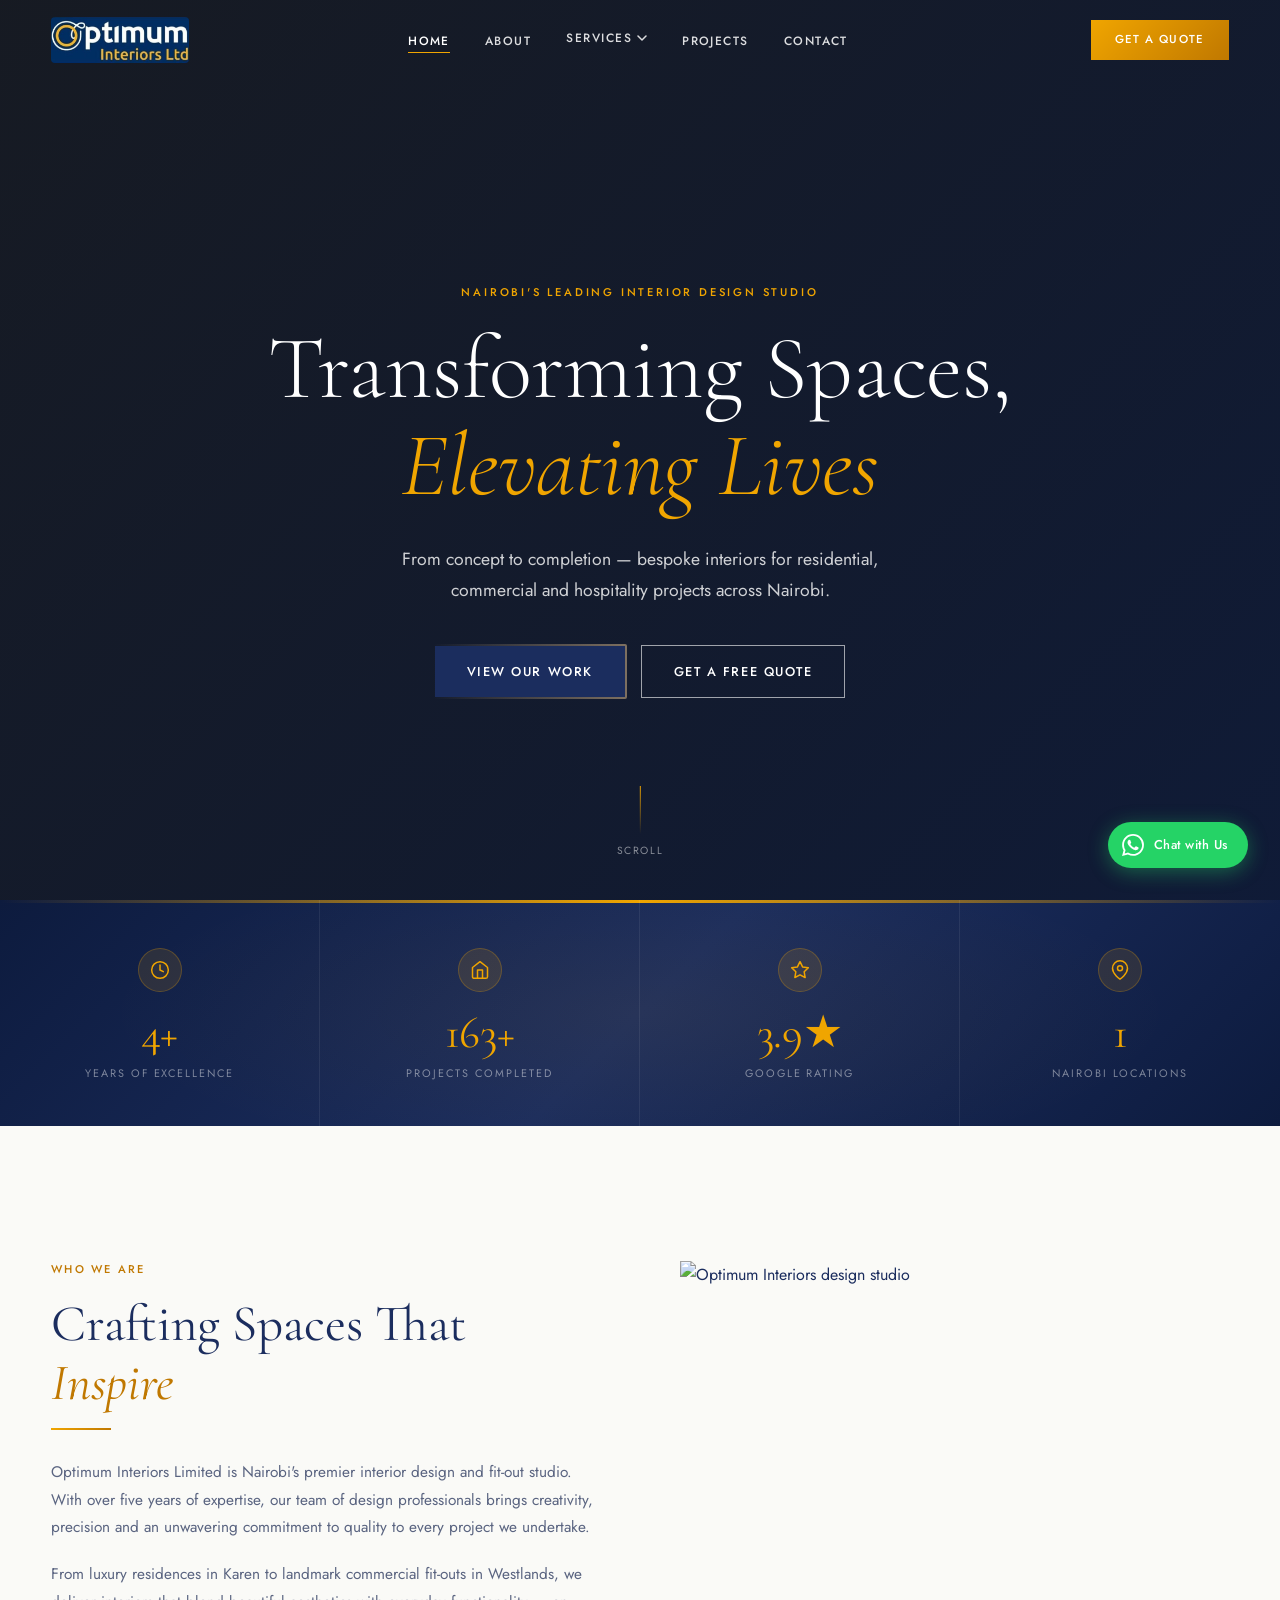
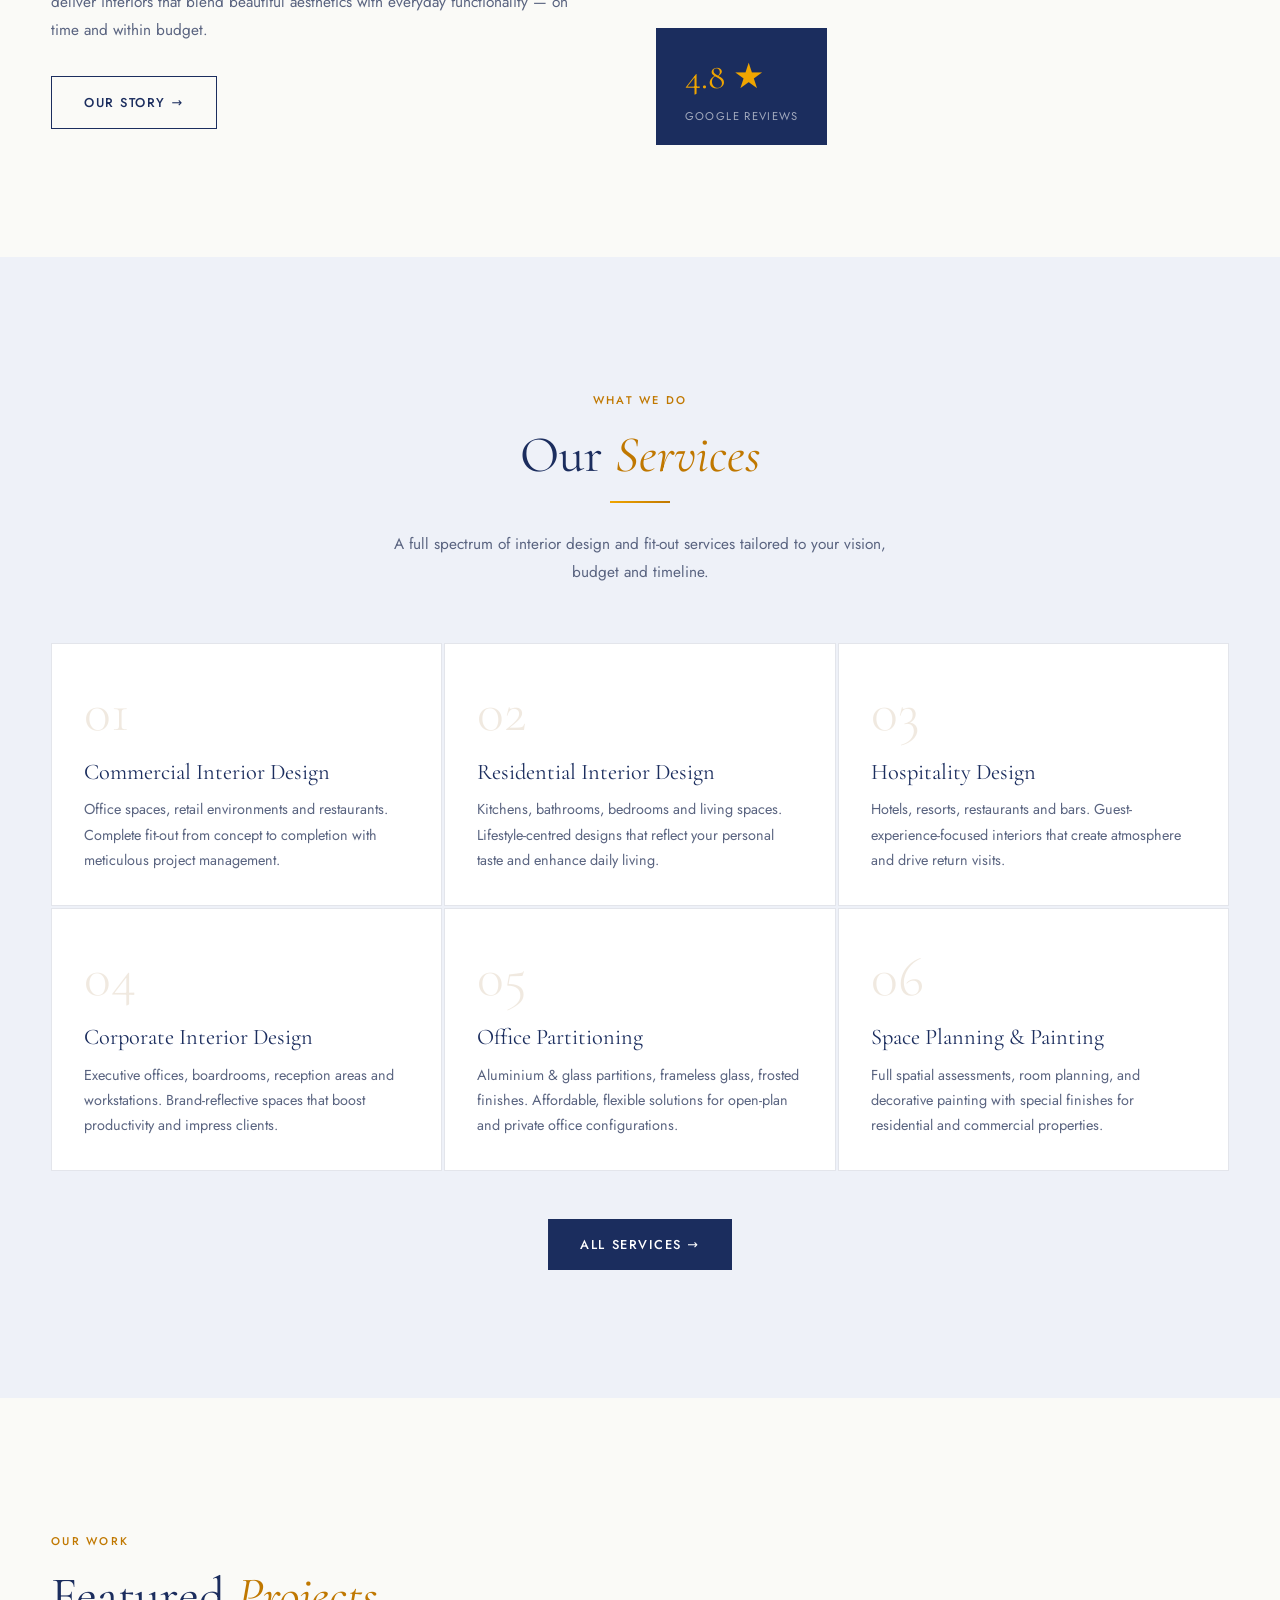
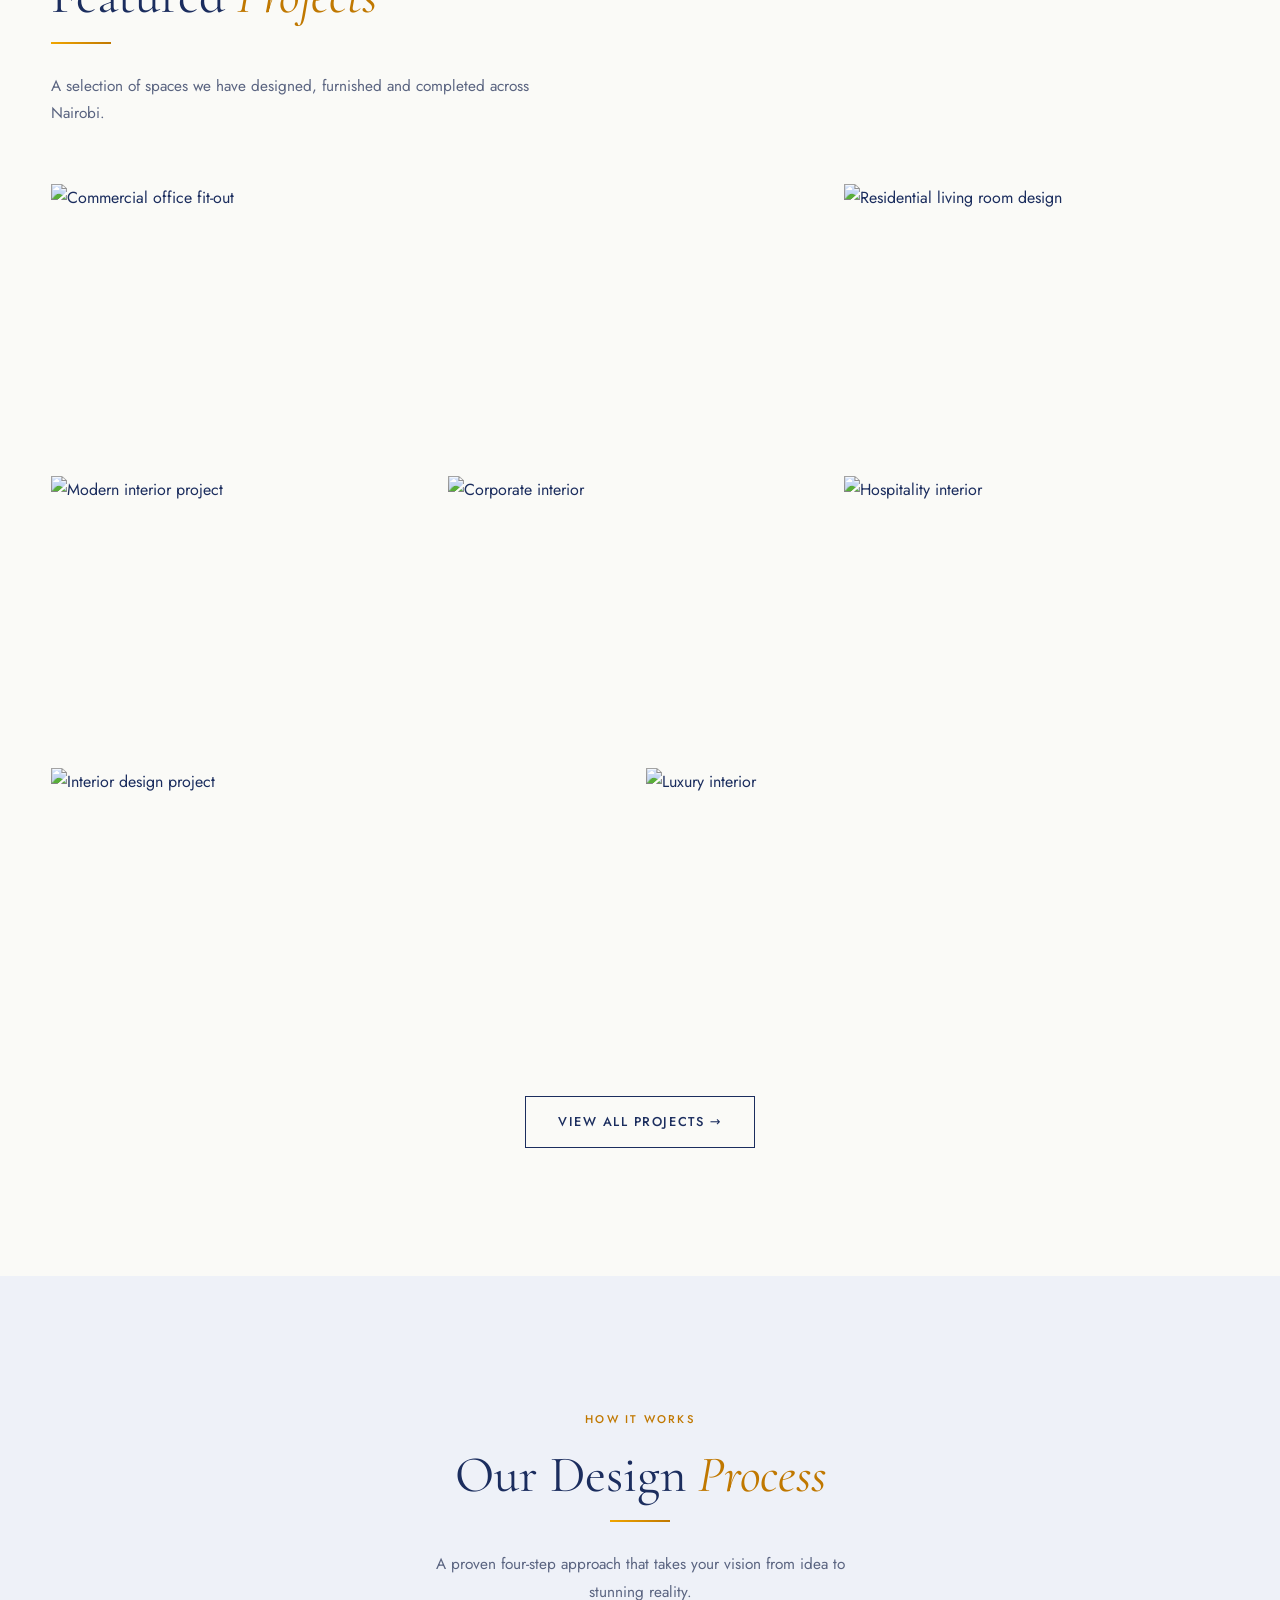
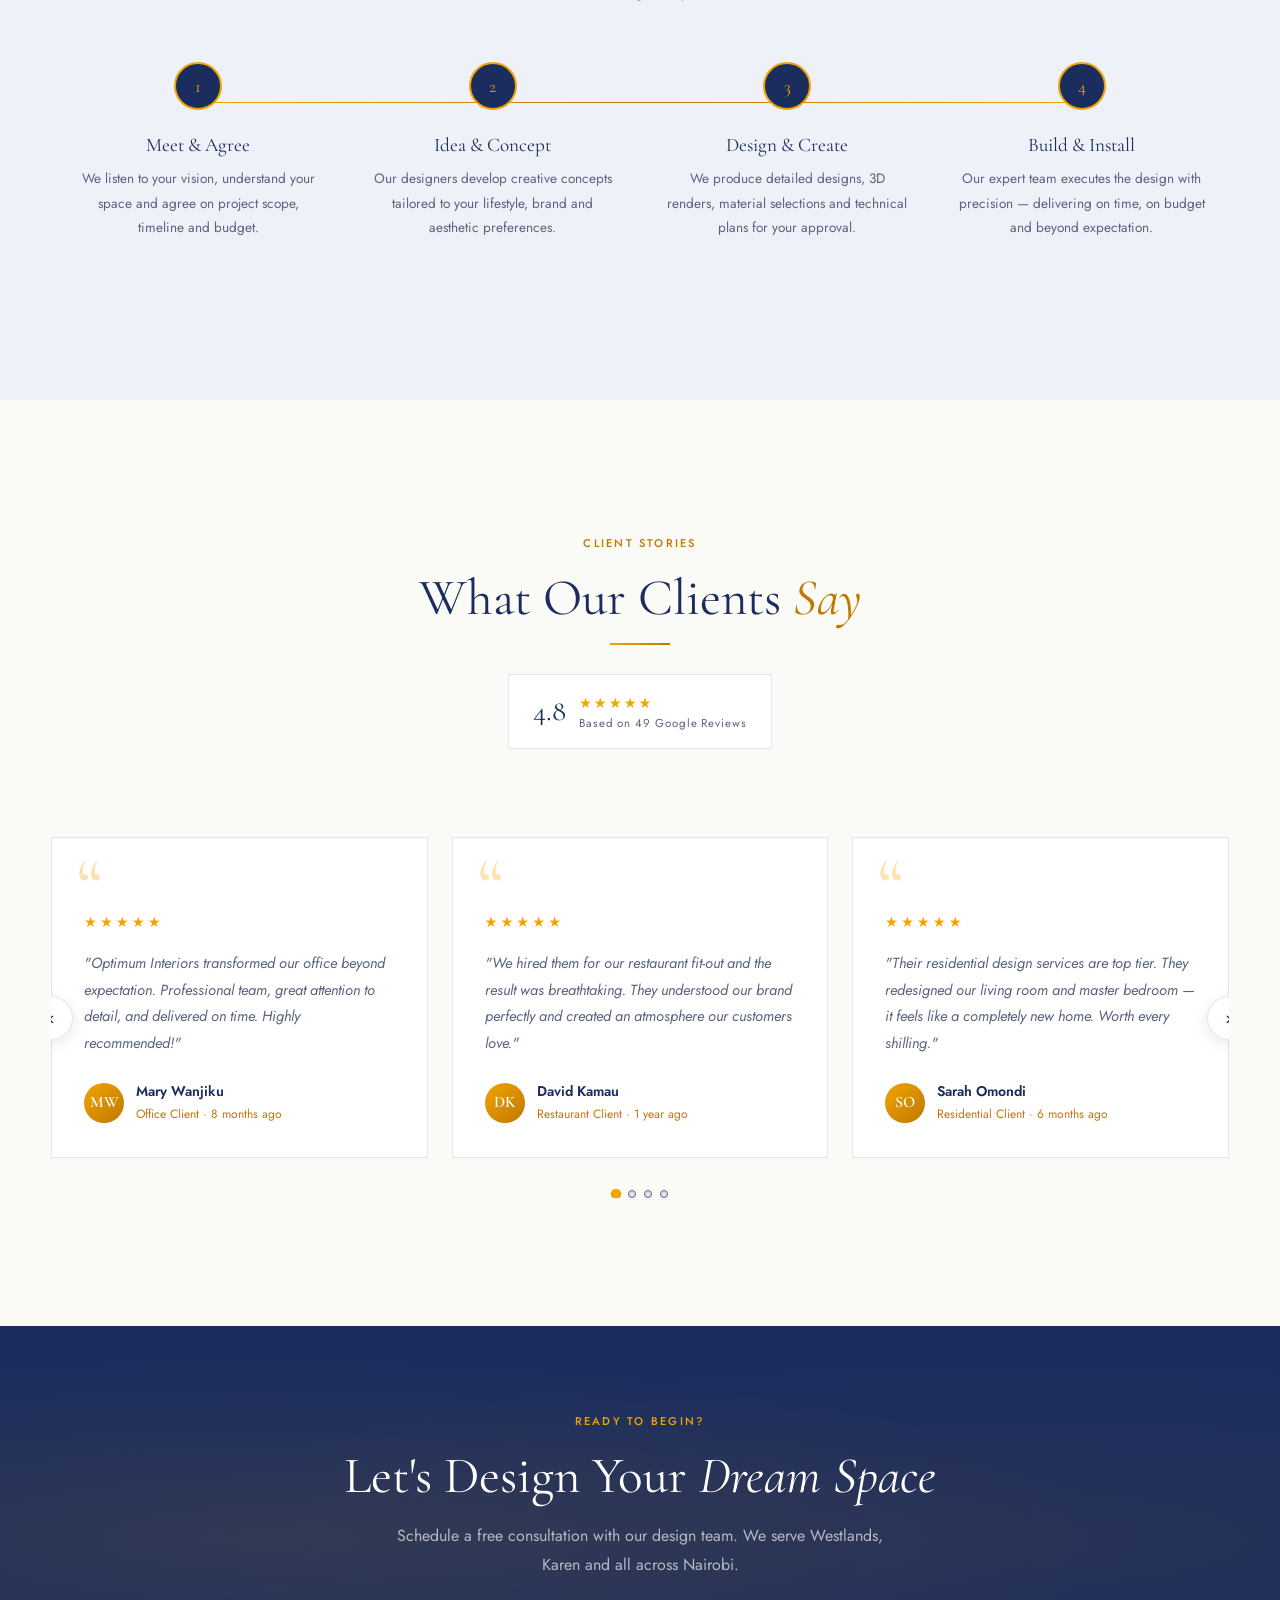
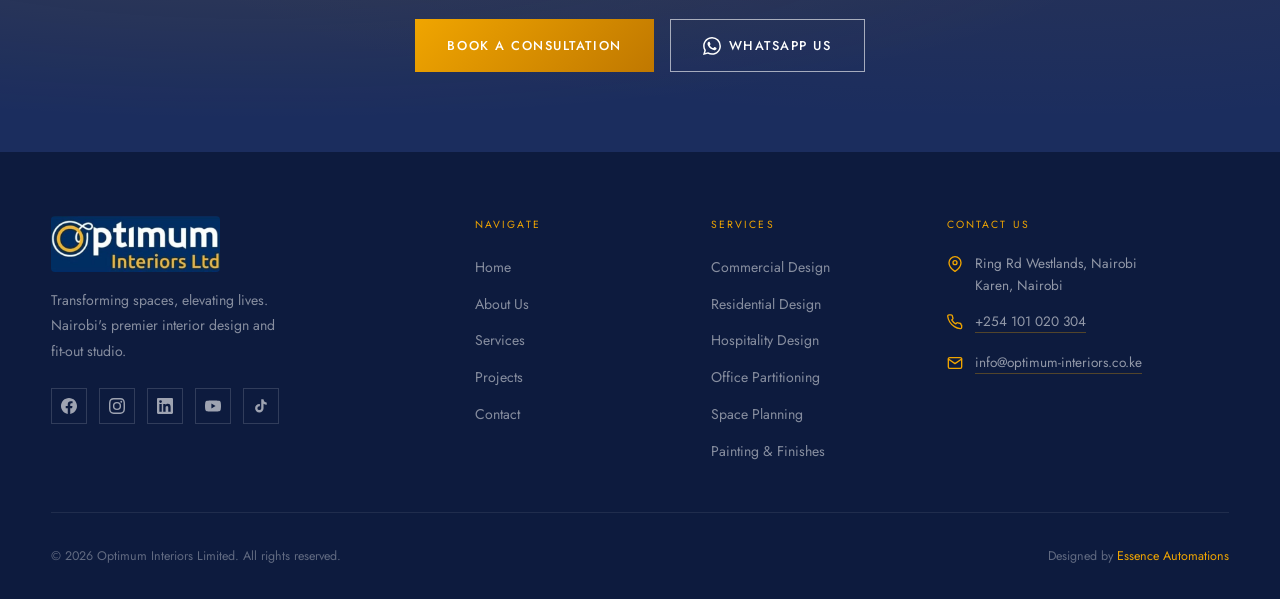
==== index.html @ d45f0291 "Speed up hero image load - preload + dark fallback background - rel="preload" fetchpriority="high" t" ====
<!DOCTYPE html>
<html lang="en">
<head>
  <meta charset="UTF-8" />
  <meta name="viewport" content="width=device-width, initial-scale=1.0" />
  <title>Optimum Interiors Limited | Interior Design Nairobi, Kenya</title>
  <meta name="description" content="Optimum Interiors Limited — Nairobi's leading interior design company. Transforming spaces in Westlands and Karen. Commercial, residential, hospitality and corporate interiors." />
  <meta name="keywords" content="interior design Nairobi, interior designers Kenya, office fit out Nairobi, residential interior design, glass partitions Nairobi, Optimum Interiors" />
  <meta name="author" content="Optimum Interiors Limited" />
  <meta name="robots" content="index, follow" />
  <link rel="icon" type="image/png" sizes="32x32" href="favicon-32.png" />
  <link rel="icon" type="image/png" sizes="16x16" href="favicon-16.png" />
  <link rel="apple-touch-icon" sizes="180x180" href="apple-touch-icon.png" />
  <link rel="canonical" href="https://optimum-interiors.essenceautomations.com/" />

  <!-- Hero image — preload so browser fetches it immediately, not after CSS parse -->
  <link rel="preconnect" href="https://optimum-interiors.essenceautomations.com" />
  <link rel="dns-prefetch" href="https://optimum-interiors.essenceautomations.com" />
  <link rel="preload" as="image" fetchpriority="high"
    href="https://optimum-interiors.essenceautomations.com/wp-content/uploads/slider/cache/776d8fa2d12c95793eab7fc41f149363/IMG-20220116-WA0000-3.jpg" />

  <!-- Open Graph -->
  <meta property="og:type" content="website" />
  <meta property="og:title" content="Optimum Interiors Limited | Transforming Spaces, Elevating Lives" />
  <meta property="og:description" content="Nairobi's premier interior design company. 5+ years of excellence in commercial, residential and hospitality design." />
  <meta property="og:image" content="https://raw.githubusercontent.com/joelmuthee/optimum-interiors/master/og-image.jpg" />
  <meta property="og:image:width" content="1200" />
  <meta property="og:image:height" content="630" />
  <meta property="og:image:type" content="image/jpeg" />
  <meta property="og:url" content="https://optimum-interiors.essenceautomations.com/" />
  <meta property="og:site_name" content="Optimum Interiors Limited" />
  <meta name="twitter:card" content="summary_large_image" />
  <meta name="twitter:title" content="Optimum Interiors Limited | Interior Design Nairobi" />
  <meta name="twitter:description" content="Transforming spaces, elevating lives. Nairobi's leading interior design studio." />
  <meta name="twitter:image" content="https://raw.githubusercontent.com/joelmuthee/optimum-interiors/master/og-image.jpg" />

  <!-- Structured Data: LocalBusiness -->
  <script type="application/ld+json">
  {
    "@context": "https://schema.org",
    "@type": "LocalBusiness",
    "name": "Optimum Interiors Limited",
    "description": "Nairobi's leading interior design company specialising in commercial, residential, hospitality, corporate and healthcare interiors.",
    "url": "https://optimum-interiors.essenceautomations.com/",
    "telephone": "+254101020304",
    "email": "info@optimum-interiors.co.ke",
    "logo": "https://optimum-interiors.essenceautomations.com/wp-content/uploads/slider/cache/776d8fa2d12c95793eab7fc41f149363/IMG-20220116-WA0000-3.jpg",
    "image": "https://optimum-interiors.essenceautomations.com/wp-content/uploads/slider/cache/776d8fa2d12c95793eab7fc41f149363/IMG-20220116-WA0000-3.jpg",
    "address": [
      {
        "@type": "PostalAddress",
        "streetAddress": "Ring Rd Westlands",
        "addressLocality": "Nairobi",
        "addressCountry": "KE"
      },
      {
        "@type": "PostalAddress",
        "streetAddress": "Karen",
        "addressLocality": "Nairobi",
        "addressCountry": "KE"
      }
    ],
    "geo": {
      "@type": "GeoCoordinates",
      "latitude": -1.2686,
      "longitude": 36.8056
    },
    "aggregateRating": {
      "@type": "AggregateRating",
      "ratingValue": "4.8",
      "reviewCount": "49",
      "bestRating": "5",
      "worstRating": "1"
    },
    "sameAs": [
      "https://www.facebook.com/interiorsbyoptimum/",
      "https://www.instagram.com/optimum_interiorsltd/",
      "https://www.linkedin.com/in/optimum-interiors-a1022720b/",
      "https://www.youtube.com/channel/UCQk-bvq5kZT4DsPXIzwjoRA"
    ],
    "openingHoursSpecification": {
      "@type": "OpeningHoursSpecification",
      "dayOfWeek": ["Monday","Tuesday","Wednesday","Thursday","Friday","Saturday"],
      "opens": "08:00",
      "closes": "18:00"
    },
    "priceRange": "$$"
  }
  </script>

  <link rel="stylesheet" href="styles.css" />
  <!-- Preconnect for fonts -->
  <link rel="preconnect" href="https://fonts.googleapis.com" />
  <link rel="preconnect" href="https://fonts.gstatic.com" crossorigin />
</head>
<body>

  <!-- ══ NAVIGATION ══ -->
  <nav class="nav hero-nav" id="mainNav" aria-label="Main navigation">
    <div class="nav__inner">
      <a href="index.html" class="nav__logo" aria-label="Optimum Interiors Home">
        <img src="Logo.jpeg" alt="Optimum Interiors Limited" class="nav__logo-img">
      </a>
      <ul class="nav__links" role="list">
        <li><a href="index.html"    class="nav__link active">Home</a></li>
        <li><a href="about.html"    class="nav__link">About</a></li>
        <li class="nav__item nav__item--has-dropdown">
          <a href="services.html" class="nav__link">Services <svg width="10" height="6" viewBox="0 0 10 6" fill="none"><path d="M1 1l4 4 4-4" stroke="currentColor" stroke-width="1.5" stroke-linecap="round" stroke-linejoin="round"/></svg></a>
          <ul class="nav__dropdown">
            <li><a href="services.html#commercial"    class="nav__dropdown-link">Commercial Design</a></li>
            <li><a href="services.html#residential"   class="nav__dropdown-link">Residential Design</a></li>
            <li><a href="services.html#hospitality"   class="nav__dropdown-link">Hospitality Design</a></li>
            <li><a href="services.html#healthcare"    class="nav__dropdown-link">Healthcare Design</a></li>
            <li><a href="services.html#corporate"     class="nav__dropdown-link">Corporate Design</a></li>
            <li><a href="services.html#partitions"    class="nav__dropdown-link">Office Partitioning</a></li>
            <li><a href="services.html#space-planning" class="nav__dropdown-link">Space Planning</a></li>
            <li><a href="services.html#painting"      class="nav__dropdown-link">Painting &amp; Effects</a></li>
          </ul>
        </li>
        <li><a href="projects.html" class="nav__link">Projects</a></li>
        <li><a href="contact.html"  class="nav__link">Contact</a></li>
      </ul>
      <a href="contact.html" class="btn btn--accent nav__cta" aria-label="Get a free consultation">Get a Quote</a>
      <button class="nav__toggle" id="navToggle" aria-label="Toggle mobile menu" aria-expanded="false">
        <span></span><span></span><span></span>
      </button>
    </div>
  </nav>

  <!-- Mobile Menu -->
  <div class="nav__mobile" id="mobileMenu" aria-hidden="true">
    <ul role="list">
      <li><a href="index.html"    class="nav__mobile-link active">Home</a></li>
      <li><a href="about.html"    class="nav__mobile-link">About</a></li>
      <li class="nav__mobile-item--has-sub">
        <button class="nav__mobile-link nav__mobile-sub-toggle" aria-expanded="false">
          Services
          <svg width="10" height="6" viewBox="0 0 10 6" fill="none"><path d="M1 1l4 4 4-4" stroke="currentColor" stroke-width="1.5" stroke-linecap="round" stroke-linejoin="round"/></svg>
        </button>
        <ul class="nav__mobile-sub">
          <li><a href="services.html#commercial"     class="nav__mobile-sub-link">Commercial Design</a></li>
          <li><a href="services.html#residential"    class="nav__mobile-sub-link">Residential Design</a></li>
          <li><a href="services.html#hospitality"    class="nav__mobile-sub-link">Hospitality Design</a></li>
          <li><a href="services.html#healthcare"     class="nav__mobile-sub-link">Healthcare Design</a></li>
          <li><a href="services.html#corporate"      class="nav__mobile-sub-link">Corporate Design</a></li>
          <li><a href="services.html#partitions"     class="nav__mobile-sub-link">Office Partitioning</a></li>
          <li><a href="services.html#space-planning" class="nav__mobile-sub-link">Space Planning</a></li>
          <li><a href="services.html#painting"       class="nav__mobile-sub-link">Painting &amp; Effects</a></li>
        </ul>
      </li>
      <li><a href="projects.html" class="nav__mobile-link">Projects</a></li>
      <li><a href="contact.html"  class="nav__mobile-link">Contact</a></li>
    </ul>
    <a href="contact.html" class="btn btn--accent nav__mobile-cta">Get a Free Quote</a>
    <div class="nav__mobile-footer">
      <a href="tel:+254101020304">
        <svg width="13" height="13" viewBox="0 0 24 24" fill="none" stroke="currentColor" stroke-width="2" stroke-linecap="round" stroke-linejoin="round"><path d="M22 16.92v3a2 2 0 0 1-2.18 2 19.79 19.79 0 0 1-8.63-3.07A19.5 19.5 0 0 1 4.15 12a19.79 19.79 0 0 1-3.07-8.67A2 2 0 0 1 3.06 1.2h3a2 2 0 0 1 2 1.72 12.84 12.84 0 0 0 .7 2.81 2 2 0 0 1-.45 2.11L7.09 8.91a16 16 0 0 0 6 6l1.27-1.27a2 2 0 0 1 2.11-.45 12.84 12.84 0 0 0 2.81.7A2 2 0 0 1 21 16l.92.92z"/></svg>
        +254 101 020 304
      </a>
      <a href="mailto:info@optimum-interiors.co.ke">
        <svg width="13" height="13" viewBox="0 0 24 24" fill="none" stroke="currentColor" stroke-width="2" stroke-linecap="round" stroke-linejoin="round"><path d="M4 4h16c1.1 0 2 .9 2 2v12c0 1.1-.9 2-2 2H4c-1.1 0-2-.9-2-2V6c0-1.1.9-2 2-2z"/><polyline points="22,6 12,13 2,6"/></svg>
        info@optimum-interiors.co.ke
      </a>
    </div>
  </div>

  <main>

    <!-- ══ HERO ══ -->
    <section class="hero" id="hero" aria-label="Hero">
      <div class="hero__bg" style="background-image: url('https://optimum-interiors.essenceautomations.com/wp-content/uploads/slider/cache/776d8fa2d12c95793eab7fc41f149363/IMG-20220116-WA0000-3.jpg');" role="img" aria-label="Luxury interior design by Optimum Interiors"></div>
      <div class="hero__content">
        <p class="hero__label">Nairobi's Leading Interior Design Studio</p>
        <h1 class="hero__title">Transforming Spaces,<br><em>Elevating Lives</em></h1>
        <p class="hero__sub">From concept to completion — bespoke interiors for residential, commercial and hospitality projects across Nairobi.</p>
        <div class="hero__actions">
          <div class="shimmer-wrap">
            <a href="projects.html" class="btn btn--primary">View Our Work</a>
          </div>
          <a href="contact.html" class="btn btn--ghost">Get a Free Quote</a>
        </div>
      </div>
      <div class="hero__scroll" aria-hidden="true">
        <div class="hero__scroll-line"></div>
        <span>Scroll</span>
      </div>
    </section>

    <!-- ══ STATS ══ -->
    <section class="stats" aria-label="Company statistics">
      <div class="stats__inner">
        <div class="stats__item">
          <div class="stats__icon" aria-hidden="true">
            <svg width="20" height="20" viewBox="0 0 24 24" fill="none" stroke="currentColor" stroke-width="1.8" stroke-linecap="round" stroke-linejoin="round"><circle cx="12" cy="12" r="10"/><polyline points="12 6 12 12 16 14"/></svg>
          </div>
          <div class="stats__num" data-count="5" data-suffix="+">0</div>
          <div class="stats__label">Years of Excellence</div>
        </div>
        <div class="stats__item">
          <div class="stats__icon" aria-hidden="true">
            <svg width="20" height="20" viewBox="0 0 24 24" fill="none" stroke="currentColor" stroke-width="1.8" stroke-linecap="round" stroke-linejoin="round"><path d="M3 9l9-7 9 7v11a2 2 0 0 1-2 2H5a2 2 0 0 1-2-2z"/><polyline points="9 22 9 12 15 12 15 22"/></svg>
          </div>
          <div class="stats__num" data-count="200" data-suffix="+">0</div>
          <div class="stats__label">Projects Completed</div>
        </div>
        <div class="stats__item">
          <div class="stats__icon" aria-hidden="true">
            <svg width="20" height="20" viewBox="0 0 24 24" fill="none" stroke="currentColor" stroke-width="1.8" stroke-linecap="round" stroke-linejoin="round"><polygon points="12 2 15.09 8.26 22 9.27 17 14.14 18.18 21.02 12 17.77 5.82 21.02 7 14.14 2 9.27 8.91 8.26 12 2"/></svg>
          </div>
          <div class="stats__num" data-count="4.8" data-suffix="★" data-decimals="1">0</div>
          <div class="stats__label">Google Rating</div>
        </div>
        <div class="stats__item">
          <div class="stats__icon" aria-hidden="true">
            <svg width="20" height="20" viewBox="0 0 24 24" fill="none" stroke="currentColor" stroke-width="1.8" stroke-linecap="round" stroke-linejoin="round"><path d="M21 10c0 7-9 13-9 13S3 17 3 10a9 9 0 0 1 18 0z"/><circle cx="12" cy="10" r="3"/></svg>
          </div>
          <div class="stats__num" data-count="2" data-suffix="">0</div>
          <div class="stats__label">Nairobi Locations</div>
        </div>
      </div>
    </section>

    <!-- ══ INTRO / ABOUT TEASER ══ -->
    <section class="section" aria-label="About Optimum Interiors">
      <div class="container">
        <div class="split-grid">
          <div class="reveal-left">
            <span class="section-label">Who We Are</span>
            <h2>Crafting Spaces That <em style="font-style:italic; color:var(--accent-dark)">Inspire</em></h2>
            <span class="gold-rule"></span>
            <p style="margin-bottom:1.2rem;">Optimum Interiors Limited is Nairobi's premier interior design and fit-out studio. With over five years of expertise, our team of design professionals brings creativity, precision and an unwavering commitment to quality to every project we undertake.</p>
            <p style="margin-bottom:2rem;">From luxury residences in Karen to landmark commercial fit-outs in Westlands, we deliver interiors that blend beautiful aesthetics with everyday functionality — on time and within budget.</p>
            <a href="about.html" class="btn btn--outline">Our Story &rarr;</a>
          </div>
          <div class="reveal-right split-grid__media" style="position:relative;">
            <img
              src="https://optimum-interiors.essenceautomations.com/wp-content/uploads/2023/04/1bc182f90f30d8ee1313fb6e61261764.jpg"
              alt="Optimum Interiors design studio"
              style="width:100%; height:460px; object-fit:cover;"
              loading="lazy"
            />
            <div style="position:absolute; bottom:-1.5rem; left:-1.5rem; background:var(--dark); color:var(--white); padding:1.2rem 1.8rem; z-index:2;">
              <div style="font-family:var(--font-head); font-size:2.2rem; color:var(--accent);">4.8 ★</div>
              <div style="font-size:0.7rem; letter-spacing:0.12em; text-transform:uppercase; color:rgba(255,255,255,0.6);">Google Reviews</div>
            </div>
          </div>
        </div>
      </div>
    </section>

    <!-- ══ SERVICES OVERVIEW ══ -->
    <section class="section section--surface" aria-label="Our services">
      <div class="container">
        <div class="section-head center reveal">
          <span class="section-label">What We Do</span>
          <h2>Our <em style="font-style:italic; color:var(--accent-dark)">Services</em></h2>
          <span class="gold-rule center"></span>
          <p style="max-width:55ch; margin:0 auto;">A full spectrum of interior design and fit-out services tailored to your vision, budget and timeline.</p>
        </div>
        <div class="services-grid stagger">
          <article class="service-card">
            <div class="service-card__num">01</div>
            <h3 class="service-card__title">Commercial Interior Design</h3>
            <p class="service-card__text">Office spaces, retail environments and restaurants. Complete fit-out from concept to completion with meticulous project management.</p>
          </article>
          <article class="service-card">
            <div class="service-card__num">02</div>
            <h3 class="service-card__title">Residential Interior Design</h3>
            <p class="service-card__text">Kitchens, bathrooms, bedrooms and living spaces. Lifestyle-centred designs that reflect your personal taste and enhance daily living.</p>
          </article>
          <article class="service-card">
            <div class="service-card__num">03</div>
            <h3 class="service-card__title">Hospitality Design</h3>
            <p class="service-card__text">Hotels, resorts, restaurants and bars. Guest-experience-focused interiors that create atmosphere and drive return visits.</p>
          </article>
          <article class="service-card">
            <div class="service-card__num">04</div>
            <h3 class="service-card__title">Corporate Interior Design</h3>
            <p class="service-card__text">Executive offices, boardrooms, reception areas and workstations. Brand-reflective spaces that boost productivity and impress clients.</p>
          </article>
          <article class="service-card">
            <div class="service-card__num">05</div>
            <h3 class="service-card__title">Office Partitioning</h3>
            <p class="service-card__text">Aluminium &amp; glass partitions, frameless glass, frosted finishes. Affordable, flexible solutions for open-plan and private office configurations.</p>
          </article>
          <article class="service-card">
            <div class="service-card__num">06</div>
            <h3 class="service-card__title">Space Planning &amp; Painting</h3>
            <p class="service-card__text">Full spatial assessments, room planning, and decorative painting with special finishes for residential and commercial properties.</p>
          </article>
        </div>
        <div style="text-align:center; margin-top:3rem;" class="reveal">
          <a href="services.html" class="btn btn--primary">All Services &rarr;</a>
        </div>
      </div>
    </section>

    <!-- ══ PORTFOLIO TEASER ══ -->
    <section class="section" aria-label="Featured projects">
      <div class="container">
        <div class="section-head reveal">
          <span class="section-label">Our Work</span>
          <h2>Featured <em style="font-style:italic; color:var(--accent-dark)">Projects</em></h2>
          <span class="gold-rule"></span>
          <p style="max-width:55ch;">A selection of spaces we have designed, furnished and completed across Nairobi.</p>
        </div>
        <div class="portfolio-grid reveal">
          <div class="portfolio-item">
            <img src="https://optimum-interiors.essenceautomations.com/wp-content/uploads/slider/cache/72275729c4e38e3013cd9731cfca791b/IMG-20220212-WA0004.jpg" alt="Commercial office fit-out" loading="lazy" />
            <div class="portfolio-item__overlay"><span class="portfolio-item__label">Commercial Office</span></div>
          </div>
          <div class="portfolio-item">
            <img src="https://optimum-interiors.essenceautomations.com/wp-content/uploads/slider/cache/ce3fbc44cf9996959e5ed79fb41f5185/IMG-20220128-WA0026.jpg" alt="Residential living room design" loading="lazy" />
            <div class="portfolio-item__overlay"><span class="portfolio-item__label">Residential Design</span></div>
          </div>
          <div class="portfolio-item">
            <img src="https://optimum-interiors.essenceautomations.com/wp-content/uploads/slider/cache/fed6c8159d0ef5df7e6228918af92f7a/1.jpg" alt="Modern interior project" loading="lazy" />
            <div class="portfolio-item__overlay"><span class="portfolio-item__label">Modern Interior</span></div>
          </div>
          <div class="portfolio-item">
            <img src="https://optimum-interiors.essenceautomations.com/wp-content/uploads/slider/cache/0f5812ccb8a5f91facd41e88d79ccb3a/3.jpg" alt="Corporate interior" loading="lazy" />
            <div class="portfolio-item__overlay"><span class="portfolio-item__label">Corporate Space</span></div>
          </div>
          <div class="portfolio-item">
            <img src="https://optimum-interiors.essenceautomations.com/wp-content/uploads/slider/cache/31c0fe8336f251bb0f81faa8801c6727/IMG_20220603_200236_382.webp" alt="Hospitality interior" loading="lazy" />
            <div class="portfolio-item__overlay"><span class="portfolio-item__label">Hospitality</span></div>
          </div>
          <div class="portfolio-item">
            <img src="https://optimum-interiors.essenceautomations.com/wp-content/uploads/slider/cache/f4e3bd73bede2791a275f794901bbc0f/IMG-20220204-WA0008.jpg" alt="Interior design project" loading="lazy" />
            <div class="portfolio-item__overlay"><span class="portfolio-item__label">Interior Design</span></div>
          </div>
          <div class="portfolio-item">
            <img src="https://optimum-interiors.essenceautomations.com/wp-content/uploads/slider/cache/020ab71ed122662625f7e8d0c26fe665/AL4A96020001-scaled.jpg" alt="Luxury interior" loading="lazy" />
            <div class="portfolio-item__overlay"><span class="portfolio-item__label">Luxury Interior</span></div>
          </div>
        </div>
        <div style="text-align:center; margin-top:3rem;" class="reveal">
          <a href="projects.html" class="btn btn--outline">View All Projects &rarr;</a>
        </div>
      </div>
    </section>

    <!-- ══ PROCESS ══ -->
    <section class="section section--surface" aria-label="Our design process">
      <div class="container">
        <div class="section-head center reveal">
          <span class="section-label">How It Works</span>
          <h2>Our Design <em style="font-style:italic; color:var(--accent-dark)">Process</em></h2>
          <span class="gold-rule center"></span>
          <p style="max-width:52ch; margin:0 auto;">A proven four-step approach that takes your vision from idea to stunning reality.</p>
        </div>
        <div class="process-steps stagger">
          <div class="process-step">
            <div class="process-step__circle">1</div>
            <h4 class="process-step__title">Meet &amp; Agree</h4>
            <p class="process-step__text">We listen to your vision, understand your space and agree on project scope, timeline and budget.</p>
          </div>
          <div class="process-step">
            <div class="process-step__circle">2</div>
            <h4 class="process-step__title">Idea &amp; Concept</h4>
            <p class="process-step__text">Our designers develop creative concepts tailored to your lifestyle, brand and aesthetic preferences.</p>
          </div>
          <div class="process-step">
            <div class="process-step__circle">3</div>
            <h4 class="process-step__title">Design &amp; Create</h4>
            <p class="process-step__text">We produce detailed designs, 3D renders, material selections and technical plans for your approval.</p>
          </div>
          <div class="process-step">
            <div class="process-step__circle">4</div>
            <h4 class="process-step__title">Build &amp; Install</h4>
            <p class="process-step__text">Our expert team executes the design with precision — delivering on time, on budget and beyond expectation.</p>
          </div>
        </div>
      </div>
    </section>

    <!-- ══ TESTIMONIALS ══ -->
    <section class="section" aria-label="Client testimonials">
      <div class="container">
        <div class="section-head center reveal">
          <span class="section-label">Client Stories</span>
          <h2>What Our Clients <em style="font-style:italic; color:var(--accent-dark)">Say</em></h2>
          <span class="gold-rule center"></span>
          <div class="rating-badge" style="margin:0 auto 2rem; display:inline-flex;">
            <div class="rating-badge__score">4.8</div>
            <div>
              <div class="rating-badge__stars">
                <span class="star">★</span><span class="star">★</span><span class="star">★</span><span class="star">★</span><span class="star">★</span>
              </div>
              <div class="rating-badge__label">Based on 49 Google Reviews</div>
            </div>
          </div>
        </div>
        <div class="reviews-slider" id="reviewsSlider">
          <div class="reviews-slider__track" id="reviewsTrack">
          <article class="testimonial-card">
            <div class="testimonial-card__stars">
              <span class="star">★</span><span class="star">★</span><span class="star">★</span><span class="star">★</span><span class="star">★</span>
            </div>
            <p class="testimonial-card__text">"Optimum Interiors transformed our office beyond expectation. Professional team, great attention to detail, and delivered on time. Highly recommended!"</p>
            <div class="testimonial-card__author">
              <div class="testimonial-card__avatar" aria-hidden="true">MW</div>
              <div>
                <div class="testimonial-card__name">Mary Wanjiku</div>
                <div class="testimonial-card__meta">Office Client · 8 months ago</div>
              </div>
            </div>
          </article>
          <article class="testimonial-card">
            <div class="testimonial-card__stars">
              <span class="star">★</span><span class="star">★</span><span class="star">★</span><span class="star">★</span><span class="star">★</span>
            </div>
            <p class="testimonial-card__text">"We hired them for our restaurant fit-out and the result was breathtaking. They understood our brand perfectly and created an atmosphere our customers love."</p>
            <div class="testimonial-card__author">
              <div class="testimonial-card__avatar" aria-hidden="true">DK</div>
              <div>
                <div class="testimonial-card__name">David Kamau</div>
                <div class="testimonial-card__meta">Restaurant Client · 1 year ago</div>
              </div>
            </div>
          </article>
          <article class="testimonial-card">
            <div class="testimonial-card__stars">
              <span class="star">★</span><span class="star">★</span><span class="star">★</span><span class="star">★</span><span class="star">★</span>
            </div>
            <p class="testimonial-card__text">"Their residential design services are top tier. They redesigned our living room and master bedroom — it feels like a completely new home. Worth every shilling."</p>
            <div class="testimonial-card__author">
              <div class="testimonial-card__avatar" aria-hidden="true">SO</div>
              <div>
                <div class="testimonial-card__name">Sarah Omondi</div>
                <div class="testimonial-card__meta">Residential Client · 6 months ago</div>
              </div>
            </div>
          </article>
          <article class="testimonial-card">
            <div class="testimonial-card__stars">
              <span class="star">★</span><span class="star">★</span><span class="star">★</span><span class="star">★</span><span class="star">★</span>
            </div>
            <p class="testimonial-card__text">"Best interior designers in Nairobi. The glass partitions they installed in our office are sleek and modern. Excellent workmanship and fair pricing."</p>
            <div class="testimonial-card__author">
              <div class="testimonial-card__avatar" aria-hidden="true">JM</div>
              <div>
                <div class="testimonial-card__name">James Mwangi</div>
                <div class="testimonial-card__meta">Office Partitions Client · 1 year ago</div>
              </div>
            </div>
          </article>
          <article class="testimonial-card">
            <div class="testimonial-card__stars">
              <span class="star">★</span><span class="star">★</span><span class="star">★</span><span class="star">★</span><span class="star">★</span>
            </div>
            <p class="testimonial-card__text">"From the first meeting to final installation, the team was professional and communicative. Our healthcare facility now has a warm, calming design our patients appreciate."</p>
            <div class="testimonial-card__author">
              <div class="testimonial-card__avatar" aria-hidden="true">GN</div>
              <div>
                <div class="testimonial-card__name">Grace Njeri</div>
                <div class="testimonial-card__meta">Healthcare Client · 3 months ago</div>
              </div>
            </div>
          </article>
          <article class="testimonial-card">
            <div class="testimonial-card__stars">
              <span class="star">★</span><span class="star">★</span><span class="star">★</span><span class="star">★</span><span class="star">★</span>
            </div>
            <p class="testimonial-card__text">"Fast, efficient, and creative. They planned our entire office space and the workflow has improved dramatically. The team knows what they're doing."</p>
            <div class="testimonial-card__author">
              <div class="testimonial-card__avatar" aria-hidden="true">PO</div>
              <div>
                <div class="testimonial-card__name">Peter Otieno</div>
                <div class="testimonial-card__meta">Space Planning Client · 2 years ago</div>
              </div>
            </div>
          </article>
          </div><!-- /.reviews-slider__track -->
          <button class="reviews-slider__btn reviews-slider__btn--prev" id="reviewsPrev" aria-label="Previous review">&#8249;</button>
          <button class="reviews-slider__btn reviews-slider__btn--next" id="reviewsNext" aria-label="Next review">&#8250;</button>
          <div class="reviews-slider__dots" id="reviewsDots"></div>
        </div><!-- /.reviews-slider -->
      </div>
    </section>

    <!-- ══ CTA BANNER ══ -->
    <section class="cta-banner" aria-label="Call to action">
      <div class="container">
        <div class="cta-banner__inner reveal">
          <span class="section-label" style="color:var(--accent);">Ready to Begin?</span>
          <h2 class="cta-banner__title">Let's Design Your <em style="font-style:italic;">Dream Space</em></h2>
          <p class="cta-banner__sub">Schedule a free consultation with our design team. We serve Westlands, Karen and all across Nairobi.</p>
          <div class="cta-banner__actions">
            <a href="contact.html" class="btn btn--accent">Book a Consultation</a>
            <a href="https://wa.me/+254101020304" class="btn btn--ghost" target="_blank" rel="noopener noreferrer">
              <svg width="18" height="18" viewBox="0 0 24 24" fill="currentColor" aria-hidden="true"><path d="M17.472 14.382c-.297-.149-1.758-.867-2.03-.967-.273-.099-.471-.148-.67.15-.197.297-.767.966-.94 1.164-.173.199-.347.223-.644.075-.297-.15-1.255-.463-2.39-1.475-.883-.788-1.48-1.761-1.653-2.059-.173-.297-.018-.458.13-.606.134-.133.298-.347.446-.52.149-.174.198-.298.298-.497.099-.198.05-.371-.025-.52-.075-.149-.669-1.612-.916-2.207-.242-.579-.487-.5-.669-.51-.173-.008-.371-.01-.57-.01-.198 0-.52.074-.792.372-.272.297-1.04 1.016-1.04 2.479 0 1.462 1.065 2.875 1.213 3.074.149.198 2.096 3.2 5.077 4.487.709.306 1.262.489 1.694.625.712.227 1.36.195 1.871.118.571-.085 1.758-.719 2.006-1.413.248-.694.248-1.289.173-1.413-.074-.124-.272-.198-.57-.347m-5.421 7.403h-.004a9.87 9.87 0 01-5.031-1.378l-.361-.214-3.741.982.998-3.648-.235-.374a9.86 9.86 0 01-1.51-5.26c.001-5.45 4.436-9.884 9.888-9.884 2.64 0 5.122 1.03 6.988 2.898a9.825 9.825 0 012.893 6.994c-.003 5.45-4.437 9.884-9.885 9.884m8.413-18.297A11.815 11.815 0 0012.05 0C5.495 0 .16 5.335.157 11.892c0 2.096.547 4.142 1.588 5.945L.057 24l6.305-1.654a11.882 11.882 0 005.683 1.448h.005c6.554 0 11.89-5.335 11.893-11.893a11.821 11.821 0 00-3.48-8.413z"/></svg>
              WhatsApp Us
            </a>
          </div>
        </div>
      </div>
    </section>

  </main>

  <!-- ══ FOOTER ══ -->
  <footer class="footer" aria-label="Site footer">
    <div class="container">
      <div class="footer__grid">
        <!-- Brand -->
        <div>
          <img src="Logo.jpeg" alt="Optimum Interiors Limited" class="footer__logo-img">
          <p class="footer__brand-desc">Transforming spaces, elevating lives. Nairobi's premier interior design and fit-out studio.</p>
          <div class="footer__socials">
            <a href="https://www.facebook.com/interiorsbyoptimum/" target="_blank" rel="noopener noreferrer" class="footer__social" aria-label="Facebook">
              <svg width="16" height="16" viewBox="0 0 24 24" fill="currentColor"><path d="M24 12.073c0-6.627-5.373-12-12-12s-12 5.373-12 12c0 5.99 4.388 10.954 10.125 11.854v-8.385H7.078v-3.47h3.047V9.43c0-3.007 1.792-4.669 4.533-4.669 1.312 0 2.686.235 2.686.235v2.953H15.83c-1.491 0-1.956.925-1.956 1.874v2.25h3.328l-.532 3.47h-2.796v8.385C19.612 23.027 24 18.062 24 12.073z"/></svg>
            </a>
            <a href="https://www.instagram.com/optimum_interiorsltd/" target="_blank" rel="noopener noreferrer" class="footer__social" aria-label="Instagram">
              <svg width="16" height="16" viewBox="0 0 24 24" fill="currentColor"><path d="M12 2.163c3.204 0 3.584.012 4.85.07 3.252.148 4.771 1.691 4.919 4.919.058 1.265.069 1.645.069 4.849 0 3.205-.012 3.584-.069 4.849-.149 3.225-1.664 4.771-4.919 4.919-1.266.058-1.644.07-4.85.07-3.204 0-3.584-.012-4.849-.07-3.26-.149-4.771-1.699-4.919-4.92-.058-1.265-.07-1.644-.07-4.849 0-3.204.013-3.583.07-4.849.149-3.227 1.664-4.771 4.919-4.919 1.266-.057 1.645-.069 4.849-.069zM12 0C8.741 0 8.333.014 7.053.072 2.695.272.273 2.69.073 7.052.014 8.333 0 8.741 0 12c0 3.259.014 3.668.072 4.948.2 4.358 2.618 6.78 6.98 6.98C8.333 23.986 8.741 24 12 24c3.259 0 3.668-.014 4.948-.072 4.354-.2 6.782-2.618 6.979-6.98.059-1.28.073-1.689.073-4.948 0-3.259-.014-3.667-.072-4.947-.196-4.354-2.617-6.78-6.979-6.98C15.668.014 15.259 0 12 0zm0 5.838a6.162 6.162 0 100 12.324 6.162 6.162 0 000-12.324zM12 16a4 4 0 110-8 4 4 0 010 8zm6.406-11.845a1.44 1.44 0 100 2.881 1.44 1.44 0 000-2.881z"/></svg>
            </a>
            <a href="https://www.linkedin.com/in/optimum-interiors-a1022720b/" target="_blank" rel="noopener noreferrer" class="footer__social" aria-label="LinkedIn">
              <svg width="16" height="16" viewBox="0 0 24 24" fill="currentColor"><path d="M20.447 20.452h-3.554v-5.569c0-1.328-.027-3.037-1.852-3.037-1.853 0-2.136 1.445-2.136 2.939v5.667H9.351V9h3.414v1.561h.046c.477-.9 1.637-1.85 3.37-1.85 3.601 0 4.267 2.37 4.267 5.455v6.286zM5.337 7.433a2.062 2.062 0 01-2.063-2.065 2.064 2.064 0 112.063 2.065zm1.782 13.019H3.555V9h3.564v11.452zM22.225 0H1.771C.792 0 0 .774 0 1.729v20.542C0 23.227.792 24 1.771 24h20.451C23.2 24 24 23.227 24 22.271V1.729C24 .774 23.2 0 22.222 0h.003z"/></svg>
            </a>
            <a href="https://www.youtube.com/channel/UCQk-bvq5kZT4DsPXIzwjoRA" target="_blank" rel="noopener noreferrer" class="footer__social" aria-label="YouTube">
              <svg width="16" height="16" viewBox="0 0 24 24" fill="currentColor"><path d="M23.495 6.205a3.007 3.007 0 00-2.088-2.088c-1.87-.501-9.396-.501-9.396-.501s-7.507-.01-9.396.501A3.007 3.007 0 00.527 6.205a31.247 31.247 0 00-.522 5.805 31.247 31.247 0 00.522 5.783 3.007 3.007 0 002.088 2.088c1.868.502 9.396.502 9.396.502s7.506 0 9.396-.502a3.007 3.007 0 002.088-2.088 31.247 31.247 0 00.5-5.783 31.247 31.247 0 00-.5-5.805zM9.609 15.601V8.408l6.264 3.602z"/></svg>
            </a>
            <a href="https://www.tiktok.com/@optimum_interiors19" target="_blank" rel="noopener noreferrer" class="footer__social" aria-label="TikTok">
              <svg width="16" height="16" viewBox="0 0 24 24" fill="currentColor"><path d="M19.59 6.69a4.83 4.83 0 01-3.77-4.25V2h-3.45v13.67a2.89 2.89 0 01-2.88 2.5 2.89 2.89 0 01-2.89-2.89 2.89 2.89 0 012.89-2.89c.28 0 .54.04.79.1V9.01a6.33 6.33 0 00-.79-.05 6.34 6.34 0 00-6.34 6.34 6.34 6.34 0 006.34 6.34 6.34 6.34 0 006.33-6.34V8.69a8.19 8.19 0 004.79 1.53V6.75a4.85 4.85 0 01-1.02-.06z"/></svg>
            </a>
          </div>
        </div>
        <!-- Pages -->
        <div>
          <div class="footer__col-title">Navigate</div>
          <ul class="footer__links" role="list">
            <li><a href="index.html"    class="footer__link">Home</a></li>
            <li><a href="about.html"    class="footer__link">About Us</a></li>
            <li><a href="services.html" class="footer__link">Services</a></li>
            <li><a href="projects.html" class="footer__link">Projects</a></li>
            <li><a href="contact.html"  class="footer__link">Contact</a></li>
          </ul>
        </div>
        <!-- Services -->
        <div>
          <div class="footer__col-title">Services</div>
          <ul class="footer__links" role="list">
            <li><a href="services.html" class="footer__link">Commercial Design</a></li>
            <li><a href="services.html" class="footer__link">Residential Design</a></li>
            <li><a href="services.html" class="footer__link">Hospitality Design</a></li>
            <li><a href="services.html" class="footer__link">Office Partitioning</a></li>
            <li><a href="services.html" class="footer__link">Space Planning</a></li>
            <li><a href="services.html" class="footer__link">Painting &amp; Finishes</a></li>
          </ul>
        </div>
        <!-- Contact -->
        <div>
          <div class="footer__col-title">Contact Us</div>
          <div class="footer__contact-item">
            <span class="footer__contact-icon" aria-hidden="true"><svg width="16" height="16" viewBox="0 0 24 24" fill="none" stroke="currentColor" stroke-width="2" stroke-linecap="round" stroke-linejoin="round"><path d="M21 10c0 7-9 13-9 13S3 17 3 10a9 9 0 0 1 18 0z"/><circle cx="12" cy="10" r="3"/></svg></span>
            <span class="footer__contact-text">Ring Rd Westlands, Nairobi<br>Karen, Nairobi</span>
          </div>
          <div class="footer__contact-item">
            <span class="footer__contact-icon" aria-hidden="true"><svg width="16" height="16" viewBox="0 0 24 24" fill="none" stroke="currentColor" stroke-width="2" stroke-linecap="round" stroke-linejoin="round"><path d="M22 16.92v3a2 2 0 0 1-2.18 2 19.79 19.79 0 0 1-8.63-3.07A19.5 19.5 0 0 1 4.15 12a19.79 19.79 0 0 1-3.07-8.67A2 2 0 0 1 3.06 1.2h3a2 2 0 0 1 2 1.72 12.84 12.84 0 0 0 .7 2.81 2 2 0 0 1-.45 2.11L7.09 8.91a16 16 0 0 0 6 6l1.27-1.27a2 2 0 0 1 2.11-.45 12.84 12.84 0 0 0 2.81.7A2 2 0 0 1 21 16l.92.92z"/></svg></span>
            <span class="footer__contact-text"><a href="tel:+254101020304">+254 101 020 304</a></span>
          </div>
          <div class="footer__contact-item">
            <span class="footer__contact-icon" aria-hidden="true"><svg width="16" height="16" viewBox="0 0 24 24" fill="none" stroke="currentColor" stroke-width="2" stroke-linecap="round" stroke-linejoin="round"><path d="M4 4h16c1.1 0 2 .9 2 2v12c0 1.1-.9 2-2 2H4c-1.1 0-2-.9-2-2V6c0-1.1.9-2 2-2z"/><polyline points="22,6 12,13 2,6"/></svg></span>
            <span class="footer__contact-text"><a href="mailto:info@optimum-interiors.co.ke">info@optimum-interiors.co.ke</a></span>
          </div>
        </div>
      </div>
      <!-- Bottom -->
      <div class="footer__bottom">
        <p class="footer__copy">&copy; <span id="year"></span> Optimum Interiors Limited. All rights reserved.</p>
        <p class="footer__credit">Designed by <a href="https://essenceautomations.com/" target="_blank" rel="noopener noreferrer">Essence Automations</a></p>
      </div>
    </div>
  </footer>

  <!-- ══ WHATSAPP FLOAT ══ -->
  <a href="https://wa.me/+254101020304" class="whatsapp-float" target="_blank" rel="noopener noreferrer" aria-label="Chat with us on WhatsApp">
    <svg viewBox="0 0 24 24" fill="currentColor" aria-hidden="true"><path d="M17.472 14.382c-.297-.149-1.758-.867-2.03-.967-.273-.099-.471-.148-.67.15-.197.297-.767.966-.94 1.164-.173.199-.347.223-.644.075-.297-.15-1.255-.463-2.39-1.475-.883-.788-1.48-1.761-1.653-2.059-.173-.297-.018-.458.13-.606.134-.133.298-.347.446-.52.149-.174.198-.298.298-.497.099-.198.05-.371-.025-.52-.075-.149-.669-1.612-.916-2.207-.242-.579-.487-.5-.669-.51-.173-.008-.371-.01-.57-.01-.198 0-.52.074-.792.372-.272.297-1.04 1.016-1.04 2.479 0 1.462 1.065 2.875 1.213 3.074.149.198 2.096 3.2 5.077 4.487.709.306 1.262.489 1.694.625.712.227 1.36.195 1.871.118.571-.085 1.758-.719 2.006-1.413.248-.694.248-1.289.173-1.413-.074-.124-.272-.198-.57-.347m-5.421 7.403h-.004a9.87 9.87 0 01-5.031-1.378l-.361-.214-3.741.982.998-3.648-.235-.374a9.86 9.86 0 01-1.51-5.26c.001-5.45 4.436-9.884 9.888-9.884 2.64 0 5.122 1.03 6.988 2.898a9.825 9.825 0 012.893 6.994c-.003 5.45-4.437 9.884-9.885 9.884m8.413-18.297A11.815 11.815 0 0012.05 0C5.495 0 .16 5.335.157 11.892c0 2.096.547 4.142 1.588 5.945L.057 24l6.305-1.654a11.882 11.882 0 005.683 1.448h.005c6.554 0 11.89-5.335 11.893-11.893a11.821 11.821 0 00-3.48-8.413z"/></svg>
    <span>Chat with Us</span>
  </a>

  <!-- ══ BACK TO TOP ══ -->
  <button class="back-to-top" id="backToTop" aria-label="Back to top">&#8593;</button>

  <!-- ══ SCRIPTS ══ -->
  <script>
    // Dynamic copyright year
    document.getElementById('year').textContent = new Date().getFullYear();

    // Nav scroll behaviour
    const nav = document.getElementById('mainNav');
    function handleNavScroll() {
      if (window.scrollY > 60) {
        nav.classList.add('scrolled');
        nav.classList.remove('hero-nav');
      } else {
        nav.classList.remove('scrolled');
        nav.classList.add('hero-nav');
      }
    }
    window.addEventListener('scroll', handleNavScroll, { passive: true });

    // Mobile menu
    const toggle = document.getElementById('navToggle');
    const mobileMenu = document.getElementById('mobileMenu');
    toggle.addEventListener('click', () => {
      const isOpen = mobileMenu.classList.toggle('open');
      toggle.classList.toggle('open', isOpen);
      toggle.setAttribute('aria-expanded', isOpen);
      mobileMenu.setAttribute('aria-hidden', !isOpen);
    });

    // Mobile submenu accordion
    document.querySelectorAll('.nav__mobile-sub-toggle').forEach(btn => {
      btn.addEventListener('click', () => {
        const sub = btn.nextElementSibling;
        const isOpen = sub.classList.toggle('open');
        btn.setAttribute('aria-expanded', isOpen);
      });
    });

    // Hero zoom on load
    document.querySelector('.hero').classList.add('loaded');

    // Back to top
    const btt = document.getElementById('backToTop');
    window.addEventListener('scroll', () => {
      btt.classList.toggle('visible', window.scrollY > 400);
    }, { passive: true });
    btt.addEventListener('click', () => window.scrollTo({ top: 0, behavior: 'smooth' }));

    // Bi-directional scroll animations
    const observerOpts = { threshold: 0.12 };
    const observer = new IntersectionObserver((entries) => {
      entries.forEach(entry => {
        const el = entry.target;
        if (entry.isIntersecting) {
          el.classList.add('visible');
        } else {
          el.classList.remove('visible');
        }
      });
    }, observerOpts);

    document.querySelectorAll('.reveal, .reveal-left, .reveal-right, .stagger').forEach(el => {
      observer.observe(el);
    });

    // ── Stat Counters ──
    const counters = document.querySelectorAll('.stats__num[data-count]');
    let countersStarted = false;
    function startCounters() {
      if (countersStarted) return;
      countersStarted = true;
      counters.forEach(el => {
        const target = parseFloat(el.dataset.count);
        const suffix = el.dataset.suffix || '';
        const decimals = parseInt(el.dataset.decimals || 0);
        const duration = 1800;
        const steps = 60;
        const increment = target / steps;
        let current = 0;
        const timer = setInterval(() => {
          current += increment;
          if (current >= target) {
            current = target;
            clearInterval(timer);
          }
          el.textContent = decimals > 0
            ? current.toFixed(decimals) + suffix
            : Math.floor(current) + suffix;
        }, duration / steps);
      });
    }
    const statsSection = document.querySelector('.stats');
    if (statsSection) {
      const statsObs = new IntersectionObserver((entries) => {
        if (entries[0].isIntersecting) startCounters();
      }, { threshold: 0.1 });
      statsObs.observe(statsSection);
      // fire immediately if already in viewport on load
      const r = statsSection.getBoundingClientRect();
      if (r.top < window.innerHeight && r.bottom > 0) startCounters();
    }

    // ── Reviews Slider ──
    const track     = document.getElementById('reviewsTrack');
    const prevBtn   = document.getElementById('reviewsPrev');
    const nextBtn   = document.getElementById('reviewsNext');
    const dotsWrap  = document.getElementById('reviewsDots');
    const cards     = track ? Array.from(track.querySelectorAll('.testimonial-card')) : [];

    function getSlidesPerView() {
      if (window.innerWidth < 769) return 1;
      if (window.innerWidth < 1025) return 2;
      return 3;
    }

    let currentSlide = 0;
    let autoplayTimer;

    function getTotalSlides() {
      return Math.max(1, cards.length - getSlidesPerView() + 1);
    }

    function buildDots() {
      dotsWrap.innerHTML = '';
      for (let i = 0; i < getTotalSlides(); i++) {
        const dot = document.createElement('button');
        dot.className = 'reviews-slider__dot' + (i === 0 ? ' active' : '');
        dot.setAttribute('aria-label', 'Go to review ' + (i + 1));
        dot.addEventListener('click', () => goTo(i));
        dotsWrap.appendChild(dot);
      }
    }

    function goTo(index) {
      const total = getTotalSlides();
      currentSlide = (index + total) % total;
      const spv = getSlidesPerView();
      const cardW = cards[0] ? cards[0].offsetWidth + 24 : 0; // 24 = gap (1.5rem)
      track.style.transform = `translateX(-${currentSlide * cardW}px)`;
      dotsWrap.querySelectorAll('.reviews-slider__dot').forEach((d, i) => {
        d.classList.toggle('active', i === currentSlide);
      });
      resetAutoplay();
    }

    function resetAutoplay() {
      clearInterval(autoplayTimer);
      autoplayTimer = setInterval(() => goTo(currentSlide + 1), 5000);
    }

    if (cards.length) {
      buildDots();
      prevBtn.addEventListener('click', () => goTo(currentSlide - 1));
      nextBtn.addEventListener('click', () => goTo(currentSlide + 1));
      window.addEventListener('resize', () => { buildDots(); goTo(0); });
      resetAutoplay();
    }
  </script>

</body>
</html>
---- styles.css ----
/* ============================================================
   OPTIMUM INTERIORS LIMITED — styles.css
   Design System: Luxury Editorial · Warm Sophistication
   ============================================================ */

/* ── Google Fonts ── */
@import url('https://fonts.googleapis.com/css2?family=Cormorant+Garamond:ital,wght@0,300;0,400;0,500;0,600;0,700;1,300;1,400;1,500&family=Jost:wght@300;400;500;600&display=swap');

/* ── CSS Variables ── */
:root {
  --bg:           #FAFAF7;
  --dark:         #1B2D5E;
  --accent:       #F0A500;
  --accent-dark:  #C07800;
  --surface:      #EEF1F8;
  --border:       rgba(27,45,94,0.12);
  --muted:        #5A6480;
  --white:        #FFFFFF;

  --font-head: 'Cormorant Garamond', Georgia, serif;
  --font-body: 'Jost', system-ui, sans-serif;

  --ease: cubic-bezier(0.25, 0.46, 0.45, 0.94);
  --ease-bounce: cubic-bezier(0.34, 1.56, 0.64, 1);

  --nav-h: 80px;
  --section-gap: clamp(80px, 10vw, 140px);
}

/* ── Reset & Base ── */
*, *::before, *::after { box-sizing: border-box; margin: 0; padding: 0; }

html {
  scroll-behavior: smooth;
  font-size: 16px;
  -webkit-text-size-adjust: 100%;
  overflow-x: hidden;
}

body {
  font-family: var(--font-body);
  background: var(--bg);
  color: var(--dark);
  line-height: 1.7;
  overflow-x: hidden;
  max-width: 100vw;
}

img {
  display: block;
  max-width: 100%;
  height: auto;
}

a {
  color: inherit;
  text-decoration: none;
}

ul { list-style: none; }

/* ── Typography Scale ── */
h1, h2, h3, h4, h5 {
  font-family: var(--font-head);
  font-weight: 400;
  line-height: 1.15;
  color: var(--dark);
}

h1 { font-size: clamp(2.8rem, 6vw, 5.5rem); }
h2 { font-size: clamp(2rem, 4vw, 3.4rem); }
h3 { font-size: clamp(1.4rem, 2.5vw, 2rem); }
h4 { font-size: clamp(1.1rem, 1.8vw, 1.5rem); }

p {
  font-size: clamp(0.95rem, 1.2vw, 1.05rem);
  color: var(--muted);
  line-height: 1.8;
}

/* ── Section Label ── */
.section-label {
  display: inline-block;
  font-family: var(--font-body);
  font-size: 0.7rem;
  font-weight: 500;
  letter-spacing: 0.2em;
  text-transform: uppercase;
  color: var(--accent-dark);
  margin-bottom: 1rem;
}

/* ── Gold Divider ── */
.gold-rule {
  display: block;
  width: 60px;
  height: 2px;
  background: linear-gradient(90deg, var(--accent), var(--accent-dark));
  margin: 1rem 0 1.8rem;
}
.gold-rule.center {
  margin-left: auto;
  margin-right: auto;
}

/* ── Container ── */
.container {
  width: 92%;
  max-width: 1280px;
  margin: 0 auto;
}

/* ── Section Spacing ── */
.section { padding: var(--section-gap) 0; }
.section--surface { background: var(--surface); }

/* ── Buttons ── */
.btn {
  display: inline-flex;
  align-items: center;
  gap: 0.5rem;
  font-family: var(--font-body);
  font-size: 0.8rem;
  font-weight: 500;
  letter-spacing: 0.12em;
  text-transform: uppercase;
  padding: 0.9rem 2rem;
  border: none;
  cursor: pointer;
  transition: all 0.3s var(--ease);
  position: relative;
  overflow: hidden;
}

.btn--primary {
  background: var(--dark);
  color: var(--white);
}
.btn--primary::after {
  content: '';
  position: absolute;
  inset: 0;
  background: linear-gradient(135deg, transparent 0%, rgba(196,168,130,0.15) 50%, transparent 100%);
  transform: translateX(-100%);
  transition: transform 0.6s var(--ease);
}
.btn--primary:hover::after { transform: translateX(100%); }
.btn--primary:hover { background: var(--accent-dark); }

.btn--outline {
  background: transparent;
  color: var(--dark);
  border: 1.5px solid var(--dark);
}
.btn--outline:hover {
  background: var(--dark);
  color: var(--white);
}

.btn--accent {
  background: linear-gradient(135deg, var(--accent), var(--accent-dark));
  color: var(--white);
}
.btn--accent:hover {
  background: linear-gradient(135deg, var(--accent-dark), var(--dark));
  transform: translateY(-2px);
  box-shadow: 0 8px 24px rgba(139,107,61,0.35);
}

.btn--ghost {
  background: transparent;
  color: var(--white);
  border: 1.5px solid rgba(255,255,255,0.6);
}
.btn--ghost:hover {
  background: rgba(255,255,255,0.12);
  border-color: var(--white);
}

/* ── Nav ── */
.nav {
  position: fixed;
  top: 0; left: 0; right: 0;
  z-index: 1000;
  height: var(--nav-h);
  display: flex;
  align-items: center;
  transition: background 0.4s var(--ease), box-shadow 0.4s var(--ease);
}

.nav.scrolled {
  background: rgba(250,250,247,0.97);
  backdrop-filter: blur(12px);
  -webkit-backdrop-filter: blur(12px);
  box-shadow: 0 1px 0 var(--border);
}

.nav__inner {
  width: 92%;
  max-width: 1280px;
  margin: 0 auto;
  display: flex;
  align-items: center;
  justify-content: space-between;
}

.nav__logo {
  display: flex;
  align-items: center;
  line-height: 1;
}
.nav__logo-img {
  height: 46px;
  width: auto;
  object-fit: contain;
  display: block;
  border-radius: 4px;
}

.nav__links {
  display: flex;
  align-items: center;
  justify-content: center;
  gap: 2.2rem;
  flex: 1;
}
.nav__link {
  font-size: 0.75rem;
  font-weight: 500;
  letter-spacing: 0.12em;
  text-transform: uppercase;
  color: var(--dark);
  position: relative;
  padding-bottom: 3px;
  transition: color 0.3s;
}
.nav__link::after {
  content: '';
  position: absolute;
  bottom: 0; left: 0;
  width: 0; height: 1.5px;
  background: var(--accent);
  transition: width 0.3s var(--ease);
}
.nav__link:hover::after,
.nav__link.active::after { width: 100%; }
.nav__link.active { color: var(--accent-dark); }

.nav.hero-nav .nav__link { color: rgba(255,255,255,0.85); }
.nav.hero-nav .nav__link:hover,
.nav.hero-nav .nav__link.active { color: var(--white); }
.nav.hero-nav .nav__link::after { background: var(--accent); }
.nav.scrolled .nav__link { color: var(--dark); }

/* ── Dropdown ── */
.nav__item { position: relative; }
.nav__item--has-dropdown > .nav__link { display: flex; align-items: center; gap: 5px; }
.nav__item--has-dropdown > .nav__link svg { transition: transform 0.3s var(--ease); flex-shrink: 0; }
.nav__item--has-dropdown:hover > .nav__link svg { transform: rotate(180deg); }

.nav__dropdown {
  position: absolute;
  top: calc(100% + 14px);
  left: 50%;
  transform: translateX(-50%) translateY(-6px);
  background: var(--white);
  border-top: 2px solid var(--accent);
  box-shadow: 0 16px 48px rgba(27,45,94,0.14);
  min-width: 220px;
  border-radius: 0 0 8px 8px;
  padding: 0.5rem 0;
  opacity: 0;
  pointer-events: none;
  transition: opacity 0.25s var(--ease), transform 0.25s var(--ease);
  z-index: 200;
}
.nav__item--has-dropdown:hover .nav__dropdown {
  opacity: 1;
  pointer-events: all;
  transform: translateX(-50%) translateY(0);
}
.nav__dropdown-link {
  display: flex;
  align-items: center;
  gap: 0.6rem;
  padding: 0.6rem 1.4rem;
  font-size: 0.75rem;
  font-weight: 500;
  letter-spacing: 0.06em;
  text-transform: uppercase;
  color: var(--dark);
  transition: color 0.2s, background 0.2s, padding-left 0.2s;
  white-space: nowrap;
}
.nav__dropdown-link::before {
  content: '';
  width: 4px; height: 4px;
  background: var(--accent);
  border-radius: 50%;
  flex-shrink: 0;
  opacity: 0;
  transition: opacity 0.2s;
}
.nav__dropdown-link:hover {
  color: var(--accent-dark);
  background: var(--surface);
  padding-left: 1.8rem;
}
.nav__dropdown-link:hover::before { opacity: 1; }

.nav__cta {
  margin-left: 1.5rem;
  padding: 0.65rem 1.5rem;
  font-size: 0.72rem;
}

/* ── Mobile Nav ── */
.nav__toggle {
  display: none;
  flex-direction: column;
  justify-content: center;
  gap: 5px;
  cursor: pointer;
  padding: 4px;
  background: none;
  border: none;
}
.nav__toggle span {
  display: block;
  width: 24px;
  height: 1.5px;
  background: var(--dark);
  transition: all 0.3s var(--ease);
}
.nav.hero-nav .nav__toggle span { background: var(--white); }
.nav.scrolled .nav__toggle span { background: var(--dark); }

.nav__toggle.open span:nth-child(1) { transform: translateY(6.5px) rotate(45deg); }
.nav__toggle.open span:nth-child(2) { opacity: 0; transform: scaleX(0); }
.nav__toggle.open span:nth-child(3) { transform: translateY(-6.5px) rotate(-45deg); }

.nav__mobile {
  visibility: hidden;
  position: fixed;
  top: var(--nav-h);
  left: 0; right: 0; bottom: 0;
  background: linear-gradient(160deg, #1B2D5E 0%, #0D1B3E 100%);
  padding: 2.5rem 8% 3rem;
  z-index: 999;
  transform: translateY(-12px);
  opacity: 0;
  transition: opacity 0.35s var(--ease), transform 0.35s var(--ease), visibility 0s linear 0.35s;
  pointer-events: none;
  overflow-y: auto;
}
.nav__mobile::before {
  content: '';
  position: absolute;
  top: -30%;
  right: -20%;
  width: 420px;
  height: 420px;
  border-radius: 50%;
  background: radial-gradient(circle, rgba(240,165,0,0.08) 0%, transparent 70%);
  pointer-events: none;
}
.nav__mobile.open {
  visibility: visible;
  transform: translateY(0);
  opacity: 1;
  pointer-events: all;
  transition: opacity 0.35s var(--ease), transform 0.35s var(--ease), visibility 0s linear 0s;
}
/* staggered link entrance */
.nav__mobile ul li {
  opacity: 0;
  transform: translateX(-18px);
  transition: opacity 0.3s var(--ease), transform 0.3s var(--ease);
}
.nav__mobile.open ul li:nth-child(1) { opacity: 1; transform: none; transition-delay: 0.05s; }
.nav__mobile.open ul li:nth-child(2) { opacity: 1; transform: none; transition-delay: 0.10s; }
.nav__mobile.open ul li:nth-child(3) { opacity: 1; transform: none; transition-delay: 0.15s; }
.nav__mobile.open ul li:nth-child(4) { opacity: 1; transform: none; transition-delay: 0.20s; }
.nav__mobile.open ul li:nth-child(5) { opacity: 1; transform: none; transition-delay: 0.25s; }
.nav__mobile-link {
  display: flex;
  align-items: center;
  gap: 0.75rem;
  font-size: 1.5rem;
  font-family: var(--font-head);
  font-weight: 600;
  letter-spacing: 0.04em;
  text-transform: uppercase;
  color: rgba(255,255,255,0.75);
  padding: 1rem 0;
  border-bottom: 1px solid rgba(255,255,255,0.08);
  transition: color 0.3s, padding-left 0.3s;
}
.nav__mobile-link::before {
  content: '';
  display: inline-block;
  width: 6px; height: 6px;
  border-radius: 50%;
  background: var(--accent);
  opacity: 0;
  flex-shrink: 0;
  transition: opacity 0.3s;
}
.nav__mobile-link:hover,
.nav__mobile-link.active {
  color: var(--white);
  padding-left: 0.5rem;
}
.nav__mobile-link:hover::before,
.nav__mobile-link.active::before { opacity: 1; }
.nav__mobile-link.active { color: var(--accent); }
/* ── Mobile submenu accordion ── */
.nav__mobile-sub-toggle {
  background: none;
  border: none;
  cursor: pointer;
  width: 100%;
  text-align: left;
  padding: 1rem 0;        /* match nav__mobile-link padding exactly */
  padding-left: 0 !important; /* never indent — override active state */
  display: flex;
  align-items: center;
  justify-content: space-between;
  gap: 0;
}
/* hide the dot indicator — chevron serves this purpose */
.nav__mobile-sub-toggle::before { display: none !important; }
.nav__mobile-sub-toggle svg {
  flex-shrink: 0;
  transition: transform 0.3s var(--ease);
  opacity: 0.5;
}
.nav__mobile-sub-toggle[aria-expanded="true"] svg { transform: rotate(180deg); opacity: 1; }
.nav__mobile-sub {
  max-height: 0;
  overflow: hidden;
  transition: max-height 0.4s var(--ease);
  list-style: none;
  padding: 0;
  margin: 0;
}
.nav__mobile-sub.open { max-height: 500px; }
.nav__mobile-sub-link {
  display: block;
  font-size: 0.85rem;
  font-weight: 400;
  letter-spacing: 0.06em;
  text-transform: uppercase;
  color: rgba(255,255,255,0.5);
  padding: 0.55rem 0 0.55rem 1.2rem;
  border-left: 2px solid rgba(240,165,0,0.25);
  margin: 0.2rem 0;
  transition: color 0.25s, border-color 0.25s, padding-left 0.25s;
}
.nav__mobile-sub-link:hover {
  color: var(--accent);
  border-left-color: var(--accent);
  padding-left: 1.6rem;
}

.nav__mobile-cta {
  margin-top: 2rem;
  width: 100%;
  justify-content: center;
  opacity: 0;
  transform: translateY(10px);
  transition: opacity 0.3s var(--ease) 0.3s, transform 0.3s var(--ease) 0.3s;
}
.nav__mobile.open .nav__mobile-cta {
  opacity: 1;
  transform: none;
}
/* mobile menu contact strip */
.nav__mobile-footer {
  margin-top: 2.5rem;
  padding-top: 1.5rem;
  border-top: 1px solid rgba(255,255,255,0.1);
  display: flex;
  flex-direction: column;
  align-items: center;
  text-align: center;
  gap: 0.6rem;
  opacity: 0;
  transform: translateY(10px);
  transition: opacity 0.3s var(--ease) 0.35s, transform 0.3s var(--ease) 0.35s;
}
.nav__mobile.open .nav__mobile-footer { opacity: 1; transform: none; }
.nav__mobile-footer a {
  display: inline-flex;
  align-items: center;
  justify-content: center;
  gap: 0.6rem;
  font-size: 0.82rem;
  color: rgba(255,255,255,0.45);
  border-bottom: 1px solid rgba(240,165,0,0.3);
  padding-bottom: 0.15rem;
  transition: color 0.3s, border-color 0.3s;
  width: 100%;
}
.nav__mobile-footer a:hover { color: var(--accent); border-color: var(--accent); }
.nav__mobile-footer svg { flex-shrink: 0; }

/* ── Hero ── */
.hero {
  position: relative;
  height: 100vh;
  min-height: 600px;
  display: flex;
  align-items: center;
  overflow: hidden;
}

.hero__bg {
  position: absolute;
  inset: 0;
  background-color: #0D1B3E; /* instant dark fallback while image loads */
  background-size: cover;
  background-position: center;
  transform: scale(1.05);
  transition: transform 8s var(--ease);
}
.hero__bg::after {
  content: '';
  position: absolute;
  inset: 0;
  background: linear-gradient(
    135deg,
    rgba(26,26,24,0.72) 0%,
    rgba(26,26,24,0.42) 60%,
    rgba(26,26,24,0.18) 100%
  );
}
.hero.loaded .hero__bg { transform: scale(1); }

.hero__content {
  position: relative;
  z-index: 2;
  width: 92%;
  max-width: 1280px;
  margin: 0 auto;
  padding-top: var(--nav-h);
  text-align: center;
}

.hero__label {
  color: var(--accent);
  font-size: 0.7rem;
  letter-spacing: 0.25em;
  text-transform: uppercase;
  font-weight: 500;
  margin-bottom: 1.2rem;
}

.hero__title {
  color: var(--white);
  font-size: clamp(3rem, 7vw, 6.5rem);
  font-weight: 300;
  max-width: 18ch;
  margin: 0 auto 1.8rem;
  line-height: 1.08;
}
.hero__title em {
  font-style: italic;
  color: var(--accent);
}

.hero__sub {
  font-size: clamp(0.95rem, 1.5vw, 1.1rem);
  color: rgba(255,255,255,0.8);
  max-width: 50ch;
  margin: 0 auto 2.5rem;
  line-height: 1.75;
}

.hero__actions {
  display: flex;
  flex-wrap: wrap;
  gap: 1rem;
  align-items: center;
  justify-content: center;
}

.hero__scroll {
  position: absolute;
  bottom: 2.5rem;
  left: 50%;
  transform: translateX(-50%);
  z-index: 2;
  display: flex;
  flex-direction: column;
  align-items: center;
  gap: 0.5rem;
  color: rgba(255,255,255,0.5);
  font-size: 0.65rem;
  letter-spacing: 0.15em;
  text-transform: uppercase;
}
.hero__scroll-line {
  width: 1px;
  height: 48px;
  background: linear-gradient(to bottom, var(--accent), transparent);
  animation: scrollPulse 2s ease-in-out infinite;
}
@keyframes scrollPulse {
  0%, 100% { opacity: 0.4; transform: scaleY(0.8); }
  50% { opacity: 1; transform: scaleY(1); }
}

/* ── Stats Bar ── */
.stats {
  background: linear-gradient(135deg, #0D1B3E 0%, #1B2D5E 50%, #0D1B3E 100%);
  padding: 0;
  position: relative;
  overflow: hidden;
}
.stats::before {
  content: '';
  position: absolute;
  inset: 0;
  background: radial-gradient(ellipse 60% 100% at 50% 50%, rgba(240,165,0,0.06) 0%, transparent 70%);
  pointer-events: none;
}
.stats::after {
  content: '';
  position: absolute;
  top: 0; left: 0; right: 0;
  height: 3px;
  background: linear-gradient(90deg, transparent, var(--accent), transparent);
}
.stats__inner {
  display: grid;
  grid-template-columns: repeat(4, 1fr);
  position: relative;
  z-index: 1;
}
.stats__item {
  padding: 3rem 2rem 2.8rem;
  text-align: center;
  border-right: 1px solid rgba(255,255,255,0.07);
  transition: background 0.4s, transform 0.4s var(--ease);
  position: relative;
}
.stats__item::before {
  content: '';
  position: absolute;
  bottom: 0; left: 50%;
  transform: translateX(-50%) scaleX(0);
  width: 40px; height: 2px;
  background: var(--accent);
  transition: transform 0.4s var(--ease);
}
.stats__item:last-child { border-right: none; }
.stats__item:hover { background: rgba(240,165,0,0.06); }
.stats__item:hover::before { transform: translateX(-50%) scaleX(1); }
.stats__icon {
  display: flex;
  align-items: center;
  justify-content: center;
  width: 44px; height: 44px;
  border-radius: 50%;
  background: rgba(240,165,0,0.12);
  border: 1px solid rgba(240,165,0,0.25);
  margin: 0 auto 1.2rem;
  color: var(--accent);
  transition: background 0.3s, border-color 0.3s;
}
.stats__item:hover .stats__icon {
  background: rgba(240,165,0,0.2);
  border-color: rgba(240,165,0,0.5);
}
.stats__num {
  font-family: var(--font-head);
  font-size: clamp(2.2rem, 3.5vw, 3.2rem);
  font-weight: 400;
  color: var(--accent);
  line-height: 1;
  margin-bottom: 0.6rem;
  letter-spacing: -0.01em;
}
.stats__label {
  font-size: 0.68rem;
  letter-spacing: 0.18em;
  text-transform: uppercase;
  color: rgba(255,255,255,0.45);
  line-height: 1.4;
}

/* ── Section Header ── */
.section-head { margin-bottom: 3.5rem; }
.section-head.center { text-align: center; }
.section-head.center .gold-rule { margin-left: auto; margin-right: auto; }

/* ── Services Grid ── */
.services-grid {
  display: grid;
  grid-template-columns: repeat(auto-fill, minmax(300px, 1fr));
  gap: 2px;
}

.service-card {
  position: relative;
  background: var(--white);
  padding: 2.5rem 2rem 2rem;
  border: 1px solid var(--border);
  overflow: hidden;
  transition: all 0.4s var(--ease);
  cursor: default;
}
.service-card::before {
  content: '';
  position: absolute;
  top: 0; left: 0;
  width: 3px; height: 0;
  background: linear-gradient(to bottom, var(--accent), var(--accent-dark));
  transition: height 0.4s var(--ease);
}
.service-card:hover::before { height: 100%; }
.service-card:hover {
  transform: translateY(-4px);
  box-shadow: 0 20px 60px rgba(26,26,24,0.10);
}

.service-card__num {
  font-family: var(--font-head);
  font-size: 3.5rem;
  font-weight: 300;
  color: rgba(196,168,130,0.25);
  line-height: 1;
  margin-bottom: 1.2rem;
  transition: color 0.4s;
}
.service-card:hover .service-card__num { color: rgba(196,168,130,0.5); }
.service-card__title {
  font-family: var(--font-head);
  font-size: 1.4rem;
  margin-bottom: 0.8rem;
}
.service-card__text {
  font-size: 0.9rem;
  color: var(--muted);
  line-height: 1.75;
}

/* ── Process Steps ── */
.process-steps {
  display: grid;
  grid-template-columns: repeat(4, 1fr);
  gap: 0;
  position: relative;
}
.process-steps::before {
  content: '';
  position: absolute;
  top: 2.5rem;
  left: 12.5%;
  right: 12.5%;
  height: 1px;
  background: linear-gradient(90deg, var(--accent), var(--accent-dark), var(--accent));
}

.process-step {
  text-align: center;
  padding: 0 1.5rem 2rem;
  position: relative;
  z-index: 1;
}
.process-step__circle {
  width: 48px; height: 48px;
  border-radius: 50%;
  background: var(--dark);
  border: 2px solid var(--accent);
  display: flex;
  align-items: center;
  justify-content: center;
  margin: 0 auto 1.5rem;
  font-family: var(--font-head);
  font-size: 1.1rem;
  color: var(--accent);
  position: relative;
  transition: all 0.3s var(--ease);
}
.process-step:hover .process-step__circle {
  background: var(--accent);
  color: var(--white);
  transform: scale(1.1);
  box-shadow: 0 0 0 8px rgba(196,168,130,0.15);
}
.process-step__title {
  font-family: var(--font-head);
  font-size: 1.2rem;
  margin-bottom: 0.6rem;
}
.process-step__text {
  font-size: 0.85rem;
  color: var(--muted);
}

/* ── Portfolio Grid ── */
.portfolio-grid {
  display: grid;
  grid-template-columns: repeat(12, 1fr);
  gap: 12px;
}

.portfolio-item {
  position: relative;
  overflow: hidden;
  cursor: pointer;
}
.portfolio-item:nth-child(1) { grid-column: span 8; grid-row: span 1; }
.portfolio-item:nth-child(2) { grid-column: span 4; grid-row: span 1; }
.portfolio-item:nth-child(3) { grid-column: span 4; }
.portfolio-item:nth-child(4) { grid-column: span 4; }
.portfolio-item:nth-child(5) { grid-column: span 4; }
.portfolio-item:nth-child(6) { grid-column: span 6; }
.portfolio-item:nth-child(7) { grid-column: span 6; }

.portfolio-item img {
  width: 100%;
  height: 100%;
  object-fit: cover;
  min-height: 280px;
  transition: transform 0.7s var(--ease);
}
.portfolio-item:hover img { transform: scale(1.06); }

.portfolio-item__overlay {
  position: absolute;
  inset: 0;
  background: linear-gradient(to top, rgba(26,26,24,0.8) 0%, transparent 60%);
  opacity: 0;
  transition: opacity 0.4s var(--ease);
  display: flex;
  align-items: flex-end;
  padding: 1.5rem;
}
.portfolio-item:hover .portfolio-item__overlay { opacity: 1; }
.portfolio-item__label {
  font-family: var(--font-head);
  font-size: 1.1rem;
  color: var(--white);
}

/* ── Testimonials ── */
/* ── Reviews Slider ── */
.reviews-slider {
  position: relative;
  overflow: hidden;
}
.reviews-slider__track {
  display: flex;
  transition: transform 0.5s var(--ease);
  will-change: transform;
}
.testimonial-card {
  flex: 0 0 calc(33.333% - 1rem);
  margin-right: 1.5rem;
}

.testimonial-card {
  background: var(--white);
  border: 1px solid var(--border);
  padding: 2rem;
  position: relative;
  transition: all 0.35s var(--ease);
}
/* Slider controls */
.reviews-slider__btn {
  position: absolute;
  top: 50%; transform: translateY(-50%);
  width: 44px; height: 44px;
  border-radius: 50%;
  background: var(--white);
  border: 1.5px solid var(--border);
  color: var(--dark);
  font-size: 1.2rem;
  cursor: pointer;
  display: flex; align-items: center; justify-content: center;
  transition: all 0.3s var(--ease);
  z-index: 10;
  box-shadow: 0 4px 16px rgba(27,45,94,0.10);
}
.reviews-slider__btn:hover { background: var(--accent); color: var(--white); border-color: var(--accent); }
.reviews-slider__btn--prev { left: -22px; }
.reviews-slider__btn--next { right: -22px; }
.reviews-slider__dots {
  display: flex; justify-content: center; gap: 8px;
  margin-top: 2rem;
}
.reviews-slider__dot {
  width: 8px; height: 8px;
  border-radius: 50%;
  background: var(--border);
  border: 1.5px solid var(--muted);
  cursor: pointer;
  transition: all 0.3s var(--ease);
  padding: 0;
}
.reviews-slider__dot.active {
  background: var(--accent);
  border-color: var(--accent);
  transform: scale(1.3);
}

/* ── Split Grid (text + image two-col layout) ── */
.split-grid {
  display: grid;
  grid-template-columns: 1fr 1fr;
  gap: 5rem;
  align-items: center;
}
@media (max-width: 768px) {
  .split-grid {
    grid-template-columns: 1fr;
    gap: 2.5rem;
  }
  /* Always put the image above the text on mobile */
  .split-grid__media { order: -1; }
}

@media (max-width: 768px) {
  .testimonial-card { flex: 0 0 100%; margin-right: 1.5rem; }
  .reviews-slider__btn--prev { left: 0; }
  .reviews-slider__btn--next { right: 0; }
}
@media (min-width: 769px) and (max-width: 1024px) {
  .testimonial-card { flex: 0 0 calc(50% - 0.75rem); }
}

.testimonial-card::before {
  content: '\201C';
  font-family: var(--font-head);
  font-size: 5rem;
  color: var(--accent);
  opacity: 0.3;
  position: absolute;
  top: 0.5rem;
  left: 1.5rem;
  line-height: 1;
}
.testimonial-card:hover {
  transform: translateY(-4px);
  box-shadow: 0 16px 48px rgba(26,26,24,0.08);
  border-color: var(--accent);
}

.testimonial-card__stars {
  display: flex;
  gap: 3px;
  margin-bottom: 1rem;
  margin-top: 2.5rem;
}
.star { color: var(--accent); font-size: 0.9rem; }

.testimonial-card__text {
  font-size: 0.92rem;
  color: var(--muted);
  line-height: 1.8;
  margin-bottom: 1.5rem;
  font-style: italic;
}

.testimonial-card__author {
  display: flex;
  align-items: center;
  gap: 0.75rem;
}
.testimonial-card__avatar {
  width: 40px; height: 40px;
  border-radius: 50%;
  background: linear-gradient(135deg, var(--accent), var(--accent-dark));
  display: flex;
  align-items: center;
  justify-content: center;
  font-family: var(--font-head);
  font-size: 1rem;
  color: var(--white);
  font-weight: 600;
  flex-shrink: 0;
}
.testimonial-card__name {
  font-weight: 600;
  font-size: 0.88rem;
  color: var(--dark);
}
.testimonial-card__meta {
  font-size: 0.75rem;
  color: var(--accent-dark);
}

/* ── Google Rating Badge ── */
.rating-badge {
  display: inline-flex;
  align-items: center;
  gap: 0.8rem;
  background: var(--white);
  border: 1px solid var(--border);
  padding: 0.75rem 1.5rem;
  margin-bottom: 2rem;
}
.rating-badge__score {
  font-family: var(--font-head);
  font-size: 1.8rem;
  color: var(--dark);
}
.rating-badge__stars { display: flex; gap: 2px; }
.rating-badge__label {
  font-size: 0.72rem;
  color: var(--muted);
  letter-spacing: 0.08em;
  line-height: 1.5;
}

/* ── CTA Banner ── */
.cta-banner {
  background: var(--dark);
  padding: 5rem 0;
  position: relative;
  overflow: hidden;
}
.cta-banner::before {
  content: '';
  position: absolute;
  inset: 0;
  background:
    radial-gradient(ellipse at 20% 50%, rgba(240,165,0,0.10) 0%, transparent 60%),
    radial-gradient(ellipse at 80% 50%, rgba(192,120,0,0.07) 0%, transparent 60%);
}
.cta-banner__inner {
  position: relative;
  z-index: 1;
  text-align: center;
}
.cta-banner__title {
  color: var(--white);
  font-size: clamp(2rem, 4vw, 3.5rem);
  margin-bottom: 1rem;
}
.cta-banner__sub {
  color: rgba(255,255,255,0.65);
  font-size: 1rem;
  max-width: 50ch;
  margin: 0 auto 2.5rem;
}
.cta-banner__actions {
  display: flex;
  flex-wrap: wrap;
  gap: 1rem;
  justify-content: center;
}

/* ── Footer ── */
.footer {
  background: #0D1B3E;
  color: rgba(255,255,255,0.7);
  padding: 4rem 0 2rem;
}

.footer__grid {
  display: grid;
  grid-template-columns: 2fr 1fr 1fr 1.5fr;
  gap: 3rem;
  padding-bottom: 3rem;
  border-bottom: 1px solid rgba(255,255,255,0.08);
  margin-bottom: 2rem;
}

.footer__logo-img {
  height: 56px;
  width: auto;
  object-fit: contain;
  border-radius: 4px;
  margin-bottom: 1rem;
  display: block;
}
.footer__brand-desc {
  font-size: 0.88rem;
  line-height: 1.8;
  color: rgba(255,255,255,0.5);
  max-width: 30ch;
  margin-bottom: 1.5rem;
}

.footer__socials {
  display: flex;
  gap: 0.75rem;
  flex-wrap: wrap;
}
.footer__social {
  width: 36px; height: 36px;
  border: 1px solid rgba(255,255,255,0.15);
  display: flex;
  align-items: center;
  justify-content: center;
  font-size: 0.85rem;
  color: rgba(255,255,255,0.6);
  transition: all 0.3s;
  text-decoration: none;
}
.footer__social:hover {
  border-color: var(--accent);
  color: var(--accent);
  background: rgba(196,168,130,0.08);
}

.footer__col-title {
  font-family: var(--font-body);
  font-size: 0.65rem;
  letter-spacing: 0.2em;
  text-transform: uppercase;
  color: var(--accent);
  margin-bottom: 1.2rem;
}

.footer__links {
  display: flex;
  flex-direction: column;
  gap: 0.6rem;
}
.footer__link {
  font-size: 0.88rem;
  color: rgba(255,255,255,0.5);
  transition: color 0.3s;
}
.footer__link:hover { color: var(--accent); }

.footer__contact-item {
  display: flex;
  align-items: flex-start;
  gap: 0.75rem;
  margin-bottom: 0.9rem;
}
.footer__contact-icon {
  color: var(--accent);
  font-size: 0.9rem;
  margin-top: 2px;
  flex-shrink: 0;
}
.footer__contact-text {
  font-size: 0.85rem;
  color: rgba(255,255,255,0.55);
  line-height: 1.6;
}

/* ── Global: faint gold underline on all tel/mailto links ── */
a[href^="tel:"],
a[href^="mailto:"] {
  border-bottom: 1px solid rgba(240,165,0,0.3);
  padding-bottom: 0.1rem;
  transition: color 0.3s, border-color 0.3s;
}
a[href^="tel:"]:hover,
a[href^="mailto:"]:hover {
  border-color: var(--accent);
  color: var(--accent);
}

.footer__bottom {
  display: flex;
  flex-wrap: wrap;
  align-items: center;
  justify-content: space-between;
  gap: 1rem;
}
.footer__copy {
  font-size: 0.78rem;
  color: rgba(255,255,255,0.35);
}
.footer__credit {
  font-size: 0.78rem;
  color: rgba(255,255,255,0.35);
}
.footer__credit a {
  color: var(--accent);
  transition: color 0.3s;
}
.footer__credit a:hover { color: var(--white); }

/* ── WhatsApp Float ── */
.whatsapp-float {
  position: fixed;
  bottom: 2rem;
  right: 2rem;
  z-index: 900;
  display: flex;
  align-items: center;
  gap: 0.6rem;
  background: #25D366;
  color: var(--white);
  padding: 0.75rem 1.25rem 0.75rem 0.9rem;
  border-radius: 50px;
  font-size: 0.8rem;
  font-weight: 500;
  letter-spacing: 0.04em;
  box-shadow: 0 4px 20px rgba(37,211,102,0.4);
  transition: all 0.3s var(--ease);
  text-decoration: none;
}
.whatsapp-float:hover {
  transform: translateY(-3px) scale(1.03);
  box-shadow: 0 8px 30px rgba(37,211,102,0.5);
}
.whatsapp-float svg { width: 22px; height: 22px; flex-shrink: 0; }

/* ── Back to Top ── */
.back-to-top {
  position: fixed;
  bottom: 2rem;
  right: calc(2rem + 140px);
  z-index: 900;
  width: 44px; height: 44px;
  background: var(--dark);
  border: 1px solid var(--accent);
  color: var(--accent);
  display: flex;
  align-items: center;
  justify-content: center;
  font-size: 1.1rem;
  cursor: pointer;
  opacity: 0;
  transform: translateY(12px);
  transition: all 0.3s var(--ease);
  pointer-events: none;
}
.back-to-top.visible {
  opacity: 1;
  transform: translateY(0);
  pointer-events: all;
}
.back-to-top:hover {
  background: var(--accent);
  color: var(--white);
}

/* ── Scroll Animations ── */
.reveal {
  opacity: 0;
  transform: translateY(32px);
  transition: opacity 0.7s var(--ease), transform 0.7s var(--ease);
}
.reveal.visible {
  opacity: 1;
  transform: translateY(0);
}
.reveal-left {
  opacity: 0;
  transform: translateX(-32px);
  transition: opacity 0.7s var(--ease), transform 0.7s var(--ease);
}
.reveal-left.visible {
  opacity: 1;
  transform: translateX(0);
}
.reveal-right {
  opacity: 0;
  transform: translateX(32px);
  transition: opacity 0.7s var(--ease), transform 0.7s var(--ease);
}
.reveal-right.visible {
  opacity: 1;
  transform: translateX(0);
}

/* Stagger children */
.stagger > * { opacity: 0; transform: translateY(24px); transition: opacity 0.6s var(--ease), transform 0.6s var(--ease); }
.stagger.visible > *:nth-child(1) { opacity: 1; transform: none; transition-delay: 0s; }
.stagger.visible > *:nth-child(2) { opacity: 1; transform: none; transition-delay: 0.1s; }
.stagger.visible > *:nth-child(3) { opacity: 1; transform: none; transition-delay: 0.2s; }
.stagger.visible > *:nth-child(4) { opacity: 1; transform: none; transition-delay: 0.3s; }
.stagger.visible > *:nth-child(5) { opacity: 1; transform: none; transition-delay: 0.4s; }
.stagger.visible > *:nth-child(6) { opacity: 1; transform: none; transition-delay: 0.5s; }
.stagger.visible > *:nth-child(7) { opacity: 1; transform: none; transition-delay: 0.6s; }
.stagger.visible > *:nth-child(8) { opacity: 1; transform: none; transition-delay: 0.7s; }

/* ── Shimmer CTA ── */
.shimmer-wrap {
  position: relative;
  display: inline-block;
}
.shimmer-wrap::before {
  content: '';
  position: absolute;
  top: -2px; right: -2px; bottom: -2px; left: -2px;
  background: linear-gradient(90deg,
    transparent 0%,
    rgba(196,168,130,0.6) 50%,
    transparent 100%
  );
  background-size: 200% 100%;
  animation: shimmer 2.4s linear infinite;
  z-index: -1;
  border-radius: 2px;
}
@keyframes shimmer {
  0%   { background-position: 200% center; }
  100% { background-position: -200% center; }
}

/* ── Page Hero (inner pages) ── */
.page-hero {
  padding-top: calc(var(--nav-h) + 80px);
  padding-bottom: 80px;
  background: var(--dark);
  position: relative;
  overflow: hidden;
  text-align: center;
}
.page-hero::after {
  content: '';
  position: absolute;
  inset: 0;
  background:
    radial-gradient(ellipse at 50% 100%, rgba(196,168,130,0.12) 0%, transparent 70%);
}
.page-hero__inner { position: relative; z-index: 1; }
.page-hero__label {
  color: var(--accent);
  font-size: 0.7rem;
  letter-spacing: 0.22em;
  text-transform: uppercase;
  display: block;
  margin-bottom: 1rem;
}
.page-hero__title {
  color: var(--white);
  font-size: clamp(2.5rem, 5vw, 4.5rem);
  font-weight: 300;
}
.page-hero__title em { font-style: italic; color: var(--accent); }
.page-hero__sub {
  color: rgba(255,255,255,0.6);
  font-size: 1rem;
  max-width: 55ch;
  margin: 1.2rem auto 0;
}

/* Breadcrumb */
.breadcrumb {
  display: flex;
  align-items: center;
  gap: 0.5rem;
  font-size: 0.75rem;
  color: rgba(255,255,255,0.4);
  margin-bottom: 1rem;
  justify-content: center;
  letter-spacing: 0.06em;
}
.breadcrumb a { color: rgba(255,255,255,0.5); transition: color 0.3s; }
.breadcrumb a:hover { color: var(--accent); }
.breadcrumb span { color: var(--accent); }

/* ── About Page ── */
.about-intro {
  display: grid;
  grid-template-columns: 1fr 1fr;
  gap: 5rem;
  align-items: center;
}
.about-intro__img {
  position: relative;
}
.about-intro__img img {
  width: 100%;
  height: 520px;
  object-fit: cover;
}
.about-intro__img::after {
  content: '';
  position: absolute;
  bottom: -1.5rem;
  right: -1.5rem;
  width: 60%;
  height: 60%;
  border: 2px solid var(--accent);
  z-index: -1;
}
.about-values {
  display: grid;
  grid-template-columns: repeat(2, 1fr);
  gap: 1.5rem;
  margin-top: 1.5rem;
}
.value-item {
  padding: 1.2rem;
  border-left: 3px solid var(--accent);
  background: var(--surface);
}
.value-item__title {
  font-weight: 600;
  font-size: 0.88rem;
  margin-bottom: 0.3rem;
}
.value-item__text {
  font-size: 0.82rem;
  color: var(--muted);
}

/* ── Services Page ── */
.service-detail {
  display: grid;
  grid-template-columns: 1fr 1fr;
  gap: 4rem;
  align-items: center;
  padding: 4rem 0;
  border-bottom: 1px solid var(--border);
}
.service-detail:last-child { border-bottom: none; }
.service-detail.reverse { direction: rtl; }
.service-detail.reverse > * { direction: ltr; }
.service-detail__img {
  overflow: hidden;
  height: 380px;
}
.service-detail__img img {
  width: 100%;
  height: 100%;
  object-fit: cover;
  transition: transform 0.7s var(--ease);
}
.service-detail:hover .service-detail__img img { transform: scale(1.04); }
.service-detail__num {
  font-family: var(--font-head);
  font-size: 5rem;
  color: rgba(196,168,130,0.2);
  line-height: 1;
  margin-bottom: 0;
}
.service-detail__title {
  font-family: var(--font-head);
  font-size: clamp(1.6rem, 2.5vw, 2.2rem);
  margin-bottom: 1rem;
  margin-top: -1rem;
}
.service-detail__text {
  color: var(--muted);
  font-size: 0.95rem;
  line-height: 1.85;
  margin-bottom: 1.5rem;
}
.service-detail__list {
  display: flex;
  flex-direction: column;
  gap: 0.5rem;
}
.service-detail__list li {
  display: flex;
  align-items: center;
  gap: 0.6rem;
  font-size: 0.88rem;
  color: var(--muted);
}
.service-detail__list li::before {
  content: '';
  display: block;
  width: 6px; height: 6px;
  border-radius: 50%;
  background: var(--accent);
  flex-shrink: 0;
}

/* ── Projects Page ── */
.projects-filter {
  display: flex;
  flex-wrap: wrap;
  gap: 0.5rem;
  margin-bottom: 3rem;
  justify-content: center;
}
.filter-btn {
  font-family: var(--font-body);
  font-size: 0.72rem;
  letter-spacing: 0.12em;
  text-transform: uppercase;
  padding: 0.55rem 1.4rem;
  border: 1.5px solid var(--border);
  background: transparent;
  color: var(--muted);
  cursor: pointer;
  transition: all 0.3s var(--ease);
}
.filter-btn:hover,
.filter-btn.active {
  border-color: var(--accent);
  color: var(--accent-dark);
  background: rgba(196,168,130,0.08);
}

.projects-masonry {
  columns: 3;
  column-gap: 16px;
}
.project-tile {
  break-inside: avoid;
  margin-bottom: 16px;
  position: relative;
  overflow: hidden;
  cursor: pointer;
}
.project-tile img {
  width: 100%;
  display: block;
  transition: transform 0.6s var(--ease);
}
.project-tile:hover img { transform: scale(1.05); }
.project-tile__overlay {
  position: absolute;
  inset: 0;
  background: linear-gradient(to top, rgba(26,26,24,0.85) 0%, rgba(26,26,24,0.1) 60%, transparent 100%);
  opacity: 0;
  transition: opacity 0.4s var(--ease);
  display: flex;
  align-items: flex-end;
  padding: 1.5rem;
}
.project-tile:hover .project-tile__overlay { opacity: 1; }
.project-tile__title {
  font-family: var(--font-head);
  font-size: 1.2rem;
  color: var(--white);
}
.project-tile__cat {
  font-size: 0.7rem;
  letter-spacing: 0.12em;
  text-transform: uppercase;
  color: var(--accent);
  margin-top: 0.2rem;
}

/* ── Contact Page ── */
.contact-grid {
  display: grid;
  grid-template-columns: 5fr 7fr;
  gap: 5rem;
}

.contact-info-card {
  background: var(--dark);
  padding: 3rem 2.5rem;
  position: relative;
  overflow: hidden;
}
.contact-info-card::before {
  content: '';
  position: absolute;
  bottom: -3rem; right: -3rem;
  width: 200px; height: 200px;
  border-radius: 50%;
  background: radial-gradient(circle, rgba(196,168,130,0.12), transparent);
}

.contact-info-card__title {
  color: var(--white);
  font-size: clamp(1.5rem, 2.5vw, 2rem);
  margin-bottom: 0.5rem;
}
.contact-info-card__sub {
  color: rgba(255,255,255,0.5);
  font-size: 0.88rem;
  margin-bottom: 2rem;
}

.contact-info-item {
  display: flex;
  gap: 1rem;
  margin-bottom: 1.5rem;
}
.contact-info-item__icon {
  width: 40px; height: 40px;
  border: 1px solid rgba(255,255,255,0.15);
  display: flex;
  align-items: center;
  justify-content: center;
  color: var(--accent);
  font-size: 1rem;
  flex-shrink: 0;
  transition: all 0.3s;
}
.contact-info-item:hover .contact-info-item__icon {
  background: var(--accent);
  color: var(--white);
  border-color: var(--accent);
}
.contact-info-item__label {
  font-size: 0.65rem;
  letter-spacing: 0.15em;
  text-transform: uppercase;
  color: var(--accent);
  margin-bottom: 0.2rem;
}
.contact-info-item__text {
  font-size: 0.9rem;
  color: rgba(255,255,255,0.7);
  line-height: 1.5;
}
.contact-info-item__text a { color: inherit; transition: color 0.3s; }
.contact-info-item__text a:hover { color: var(--accent); }

/* Contact Form */
.contact-form { display: flex; flex-direction: column; gap: 1.2rem; }

.form-row { display: grid; grid-template-columns: 1fr 1fr; gap: 1.2rem; }

.form-group { display: flex; flex-direction: column; gap: 0.45rem; }
.form-group label {
  font-size: 0.7rem;
  font-weight: 500;
  letter-spacing: 0.12em;
  text-transform: uppercase;
  color: var(--muted);
}
.form-group input,
.form-group select,
.form-group textarea {
  font-family: var(--font-body);
  font-size: 0.92rem;
  color: var(--dark);
  background: var(--white);
  border: 1.5px solid var(--border);
  padding: 0.85rem 1rem;
  transition: border-color 0.3s, box-shadow 0.3s;
  outline: none;
  width: 100%;
  -webkit-appearance: none;
  appearance: none;
}
.form-group select {
  cursor: pointer;
  background-image: url("data:image/svg+xml,%3Csvg xmlns='http://www.w3.org/2000/svg' width='12' height='8' viewBox='0 0 12 8'%3E%3Cpath d='M1 1l5 5 5-5' stroke='%236B6660' stroke-width='1.5' fill='none' stroke-linecap='round'/%3E%3C/svg%3E");
  background-repeat: no-repeat;
  background-position: right 1rem center;
  padding-right: 2.5rem;
}
.form-group input:focus,
.form-group select:focus,
.form-group textarea:focus {
  border-color: var(--accent);
  box-shadow: 0 0 0 3px rgba(196,168,130,0.12);
}
.form-group textarea { resize: vertical; min-height: 140px; }

.form-submit { align-self: flex-start; }

/* Map */
.map-wrap {
  margin-top: 4rem;
  height: 400px;
  overflow: hidden;
  border: 1px solid var(--border);
}
.map-wrap iframe {
  width: 100%;
  height: 100%;
  display: block;
  border: none;
  filter: grayscale(20%);
}

/* ── Responsive ── */
@media (max-width: 1100px) {
  .footer__grid { grid-template-columns: 1fr 1fr; gap: 2rem; }
  .about-intro { grid-template-columns: 1fr; gap: 3rem; }
  .about-intro__img::after { display: none; }
  .service-detail { grid-template-columns: 1fr; gap: 2rem; }
  .service-detail.reverse { direction: ltr; }
  .contact-grid { grid-template-columns: 1fr; }
  .process-steps { grid-template-columns: repeat(2, 1fr); }
  .process-steps::before { display: none; }
}

@media (max-width: 900px) {
  .nav__links, .nav__cta { display: none; }
  .nav__toggle { display: flex; }
  .stats__inner { grid-template-columns: repeat(4, 1fr); }
  .stats__item { padding: 1.6rem 0.5rem 1.4rem; border-right: 1px solid rgba(255,255,255,0.07); }
  .stats__item:last-child { border-right: none; }
  .stats__icon { width: 32px; height: 32px; margin-bottom: 0.7rem; }
  .stats__icon svg { width: 14px; height: 14px; }
  .stats__num { font-size: 1.4rem; margin-bottom: 0.3rem; }
  .stats__label { font-size: 0.55rem; letter-spacing: 0.1em; }
  .portfolio-item:nth-child(1) { grid-column: span 12; }
  .portfolio-item:nth-child(2) { grid-column: span 12; }
  .portfolio-item:nth-child(3) { grid-column: span 6; }
  .portfolio-item:nth-child(4) { grid-column: span 6; }
  .portfolio-item:nth-child(5) { grid-column: span 12; }
  .portfolio-item:nth-child(6) { grid-column: span 12; }
  .portfolio-item:nth-child(7) { grid-column: span 12; }
  .projects-masonry { columns: 2; }
}

@media (max-width: 640px) {
  :root { --nav-h: 68px; }
  .stats__inner { grid-template-columns: repeat(4, 1fr); }
  .services-grid { grid-template-columns: 1fr; }
  .testimonials-grid { grid-template-columns: 1fr; }
  .footer__grid {
    grid-template-columns: 1fr;
    text-align: center;
  }
  .footer__socials { justify-content: center; }
  .footer__links { align-items: center; }
  .footer__contact-item { justify-content: center; }
  .process-steps { grid-template-columns: 1fr; }
  .form-row { grid-template-columns: 1fr; }
  .about-values { grid-template-columns: 1fr; }
  .projects-masonry { columns: 1; }
  .back-to-top { right: calc(2rem + 120px); }
  .whatsapp-float span { display: none; }
  .whatsapp-float { padding: 0.75rem; border-radius: 50%; }
  .portfolio-item img { min-height: 200px; }
}

/* ── Utility ── */
.text-center { text-align: center; }
.mt-1 { margin-top: 1rem; }
.mt-2 { margin-top: 2rem; }
.mb-0 { margin-bottom: 0; }
.visually-hidden {
  position: absolute;
  width: 1px; height: 1px;
  padding: 0; margin: -1px;
  overflow: hidden;
  clip: rect(0,0,0,0);
  white-space: nowrap;
  border: 0;
}
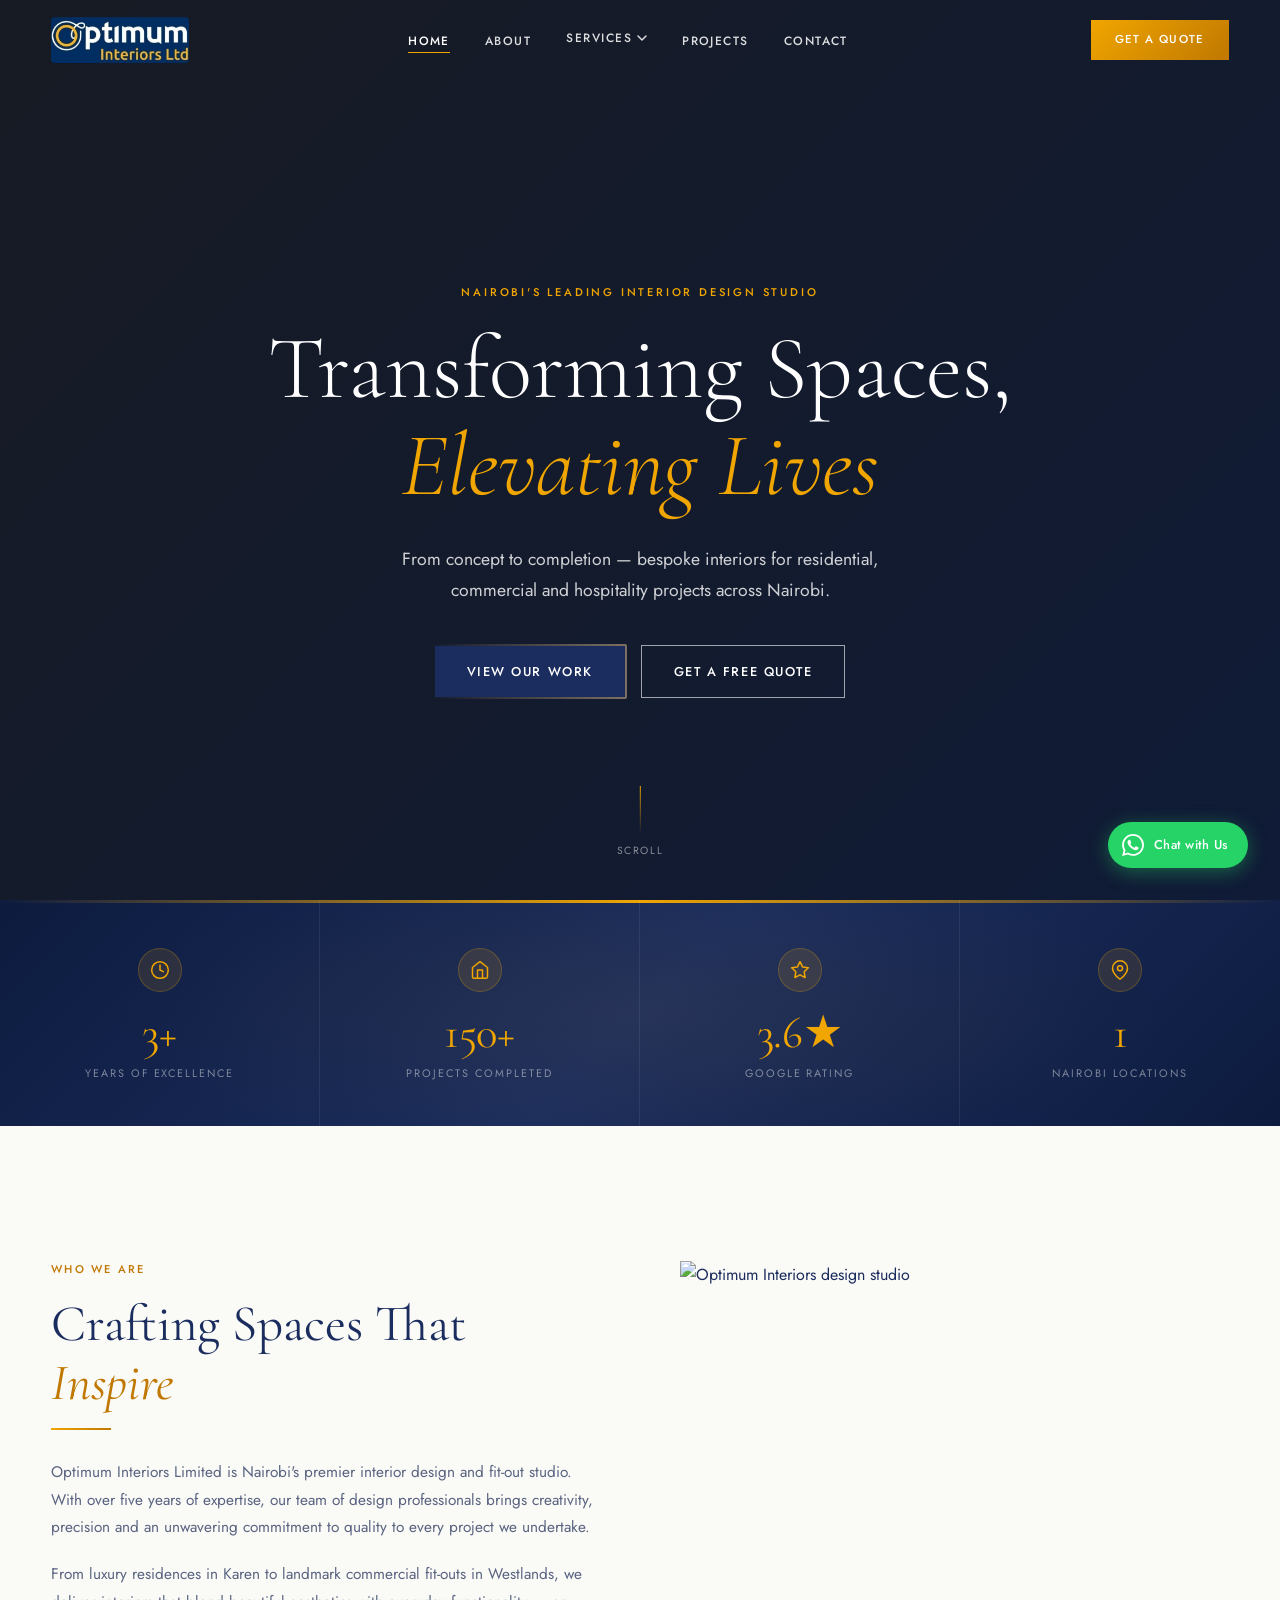
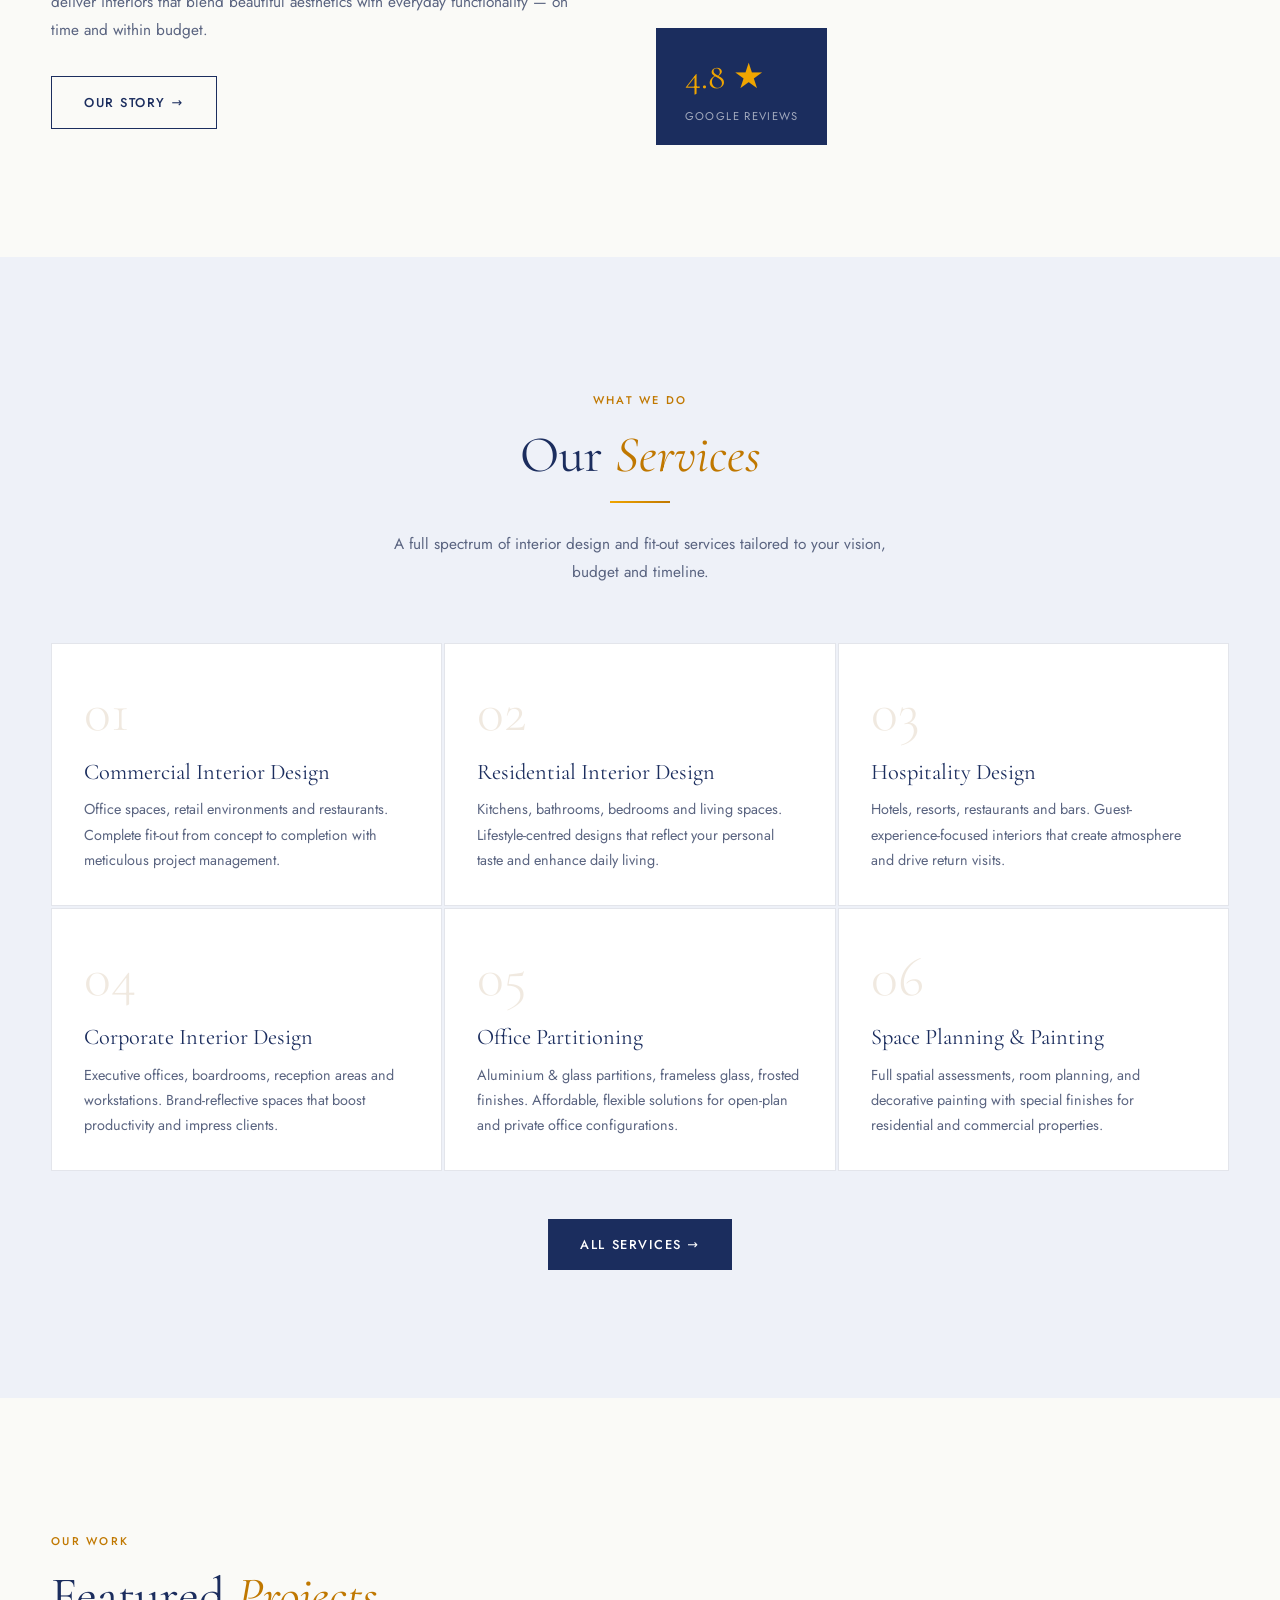
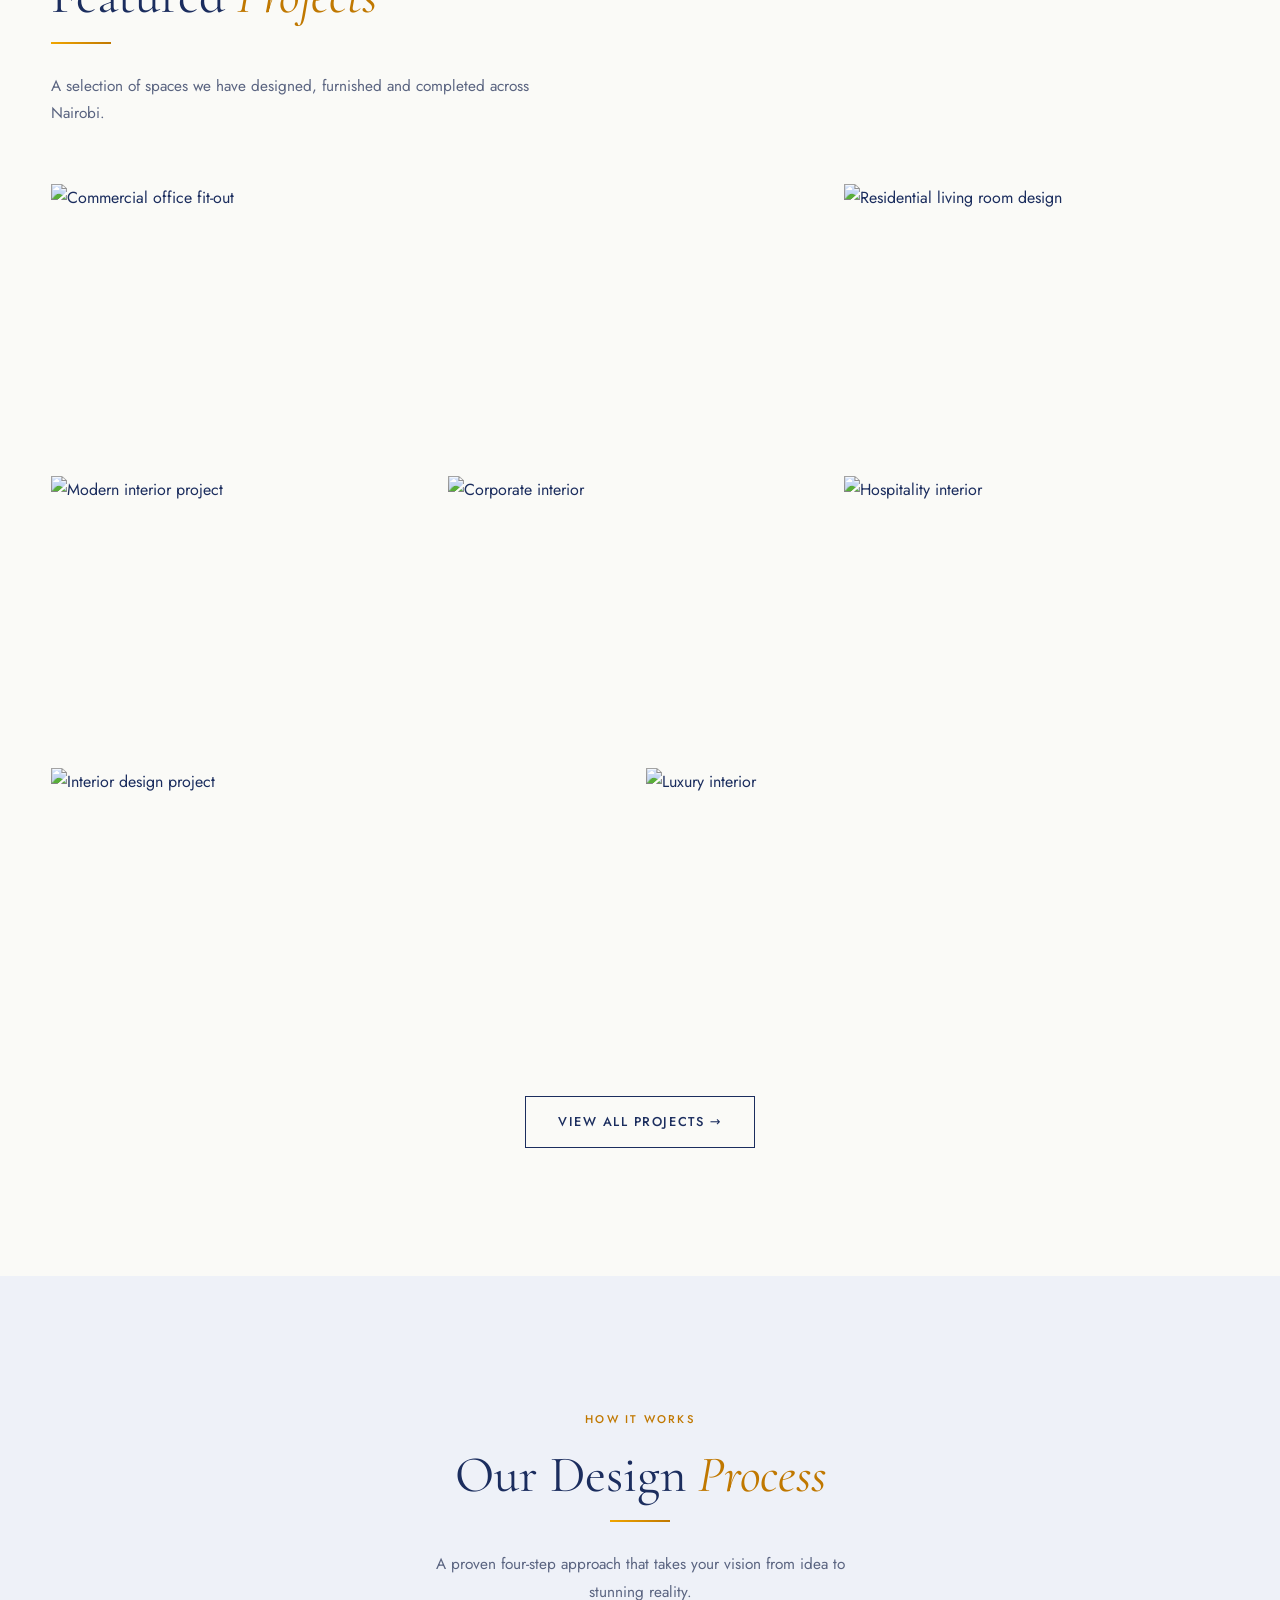
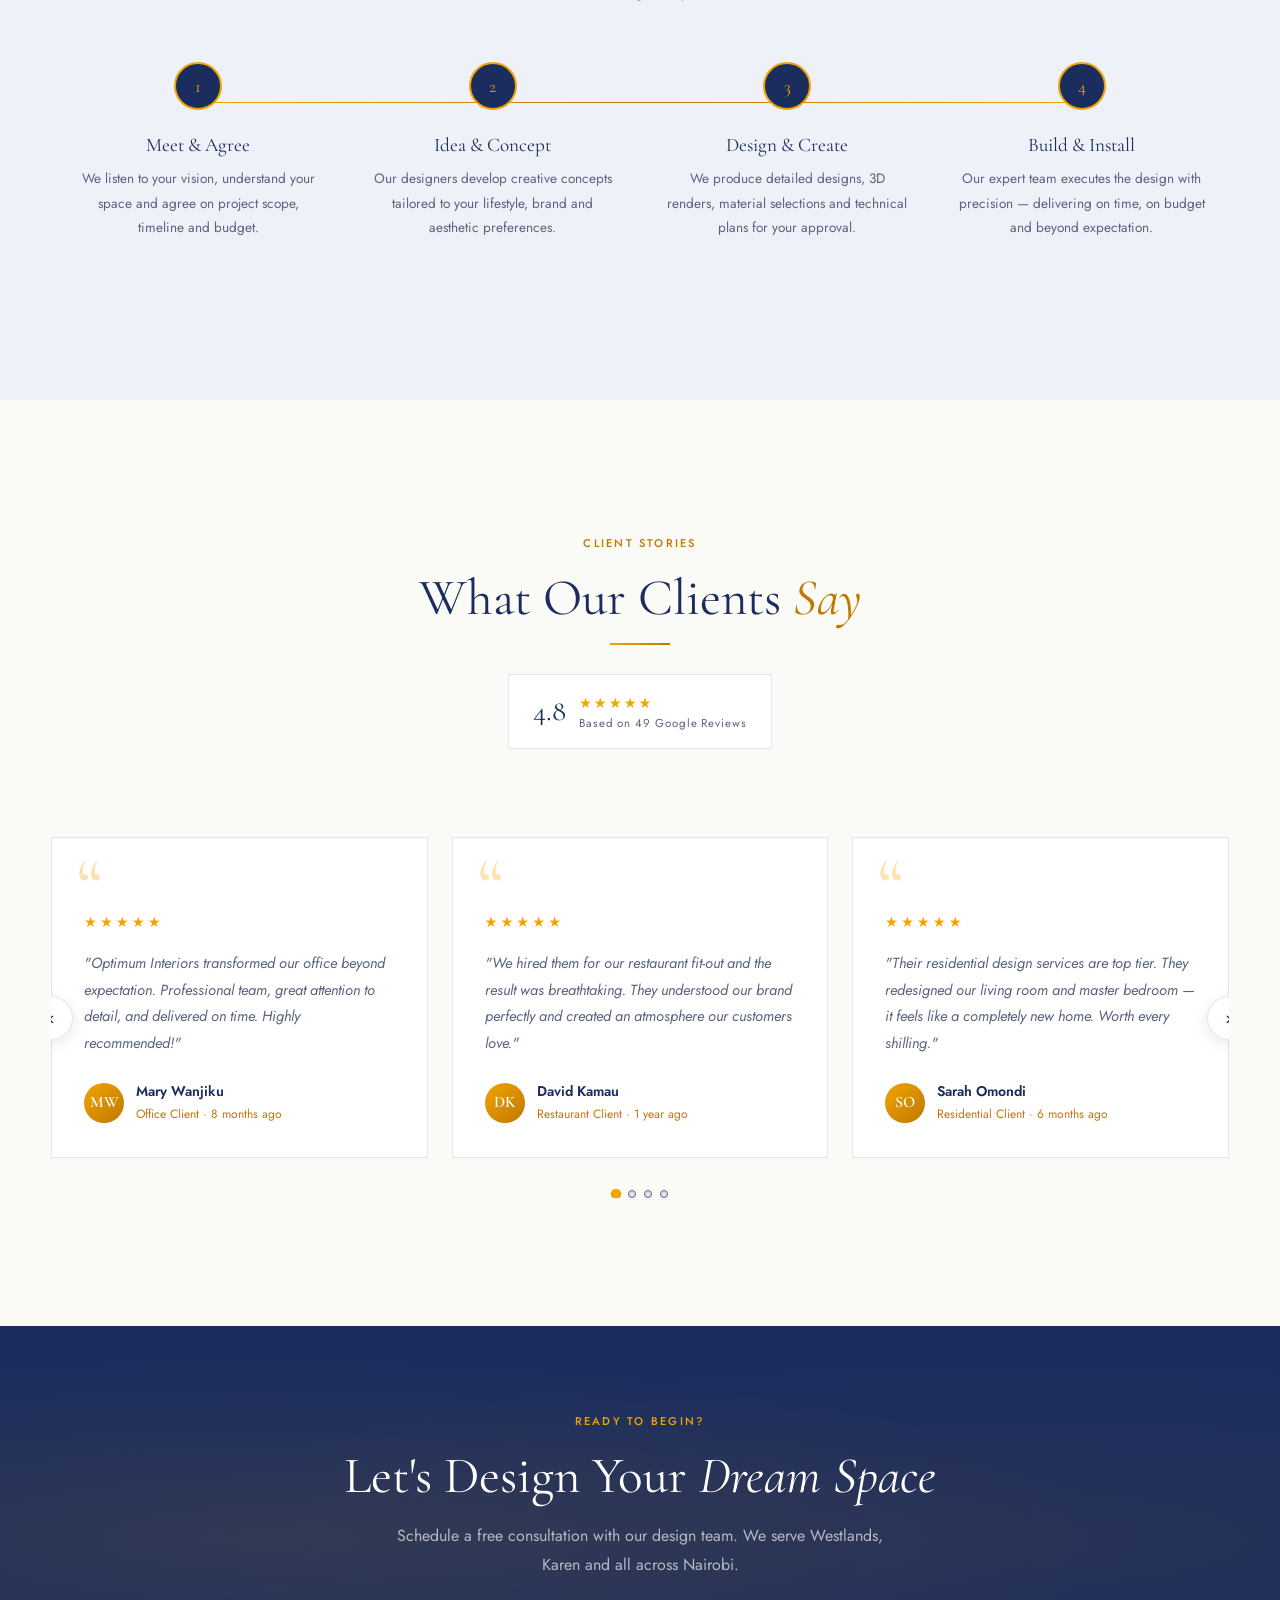
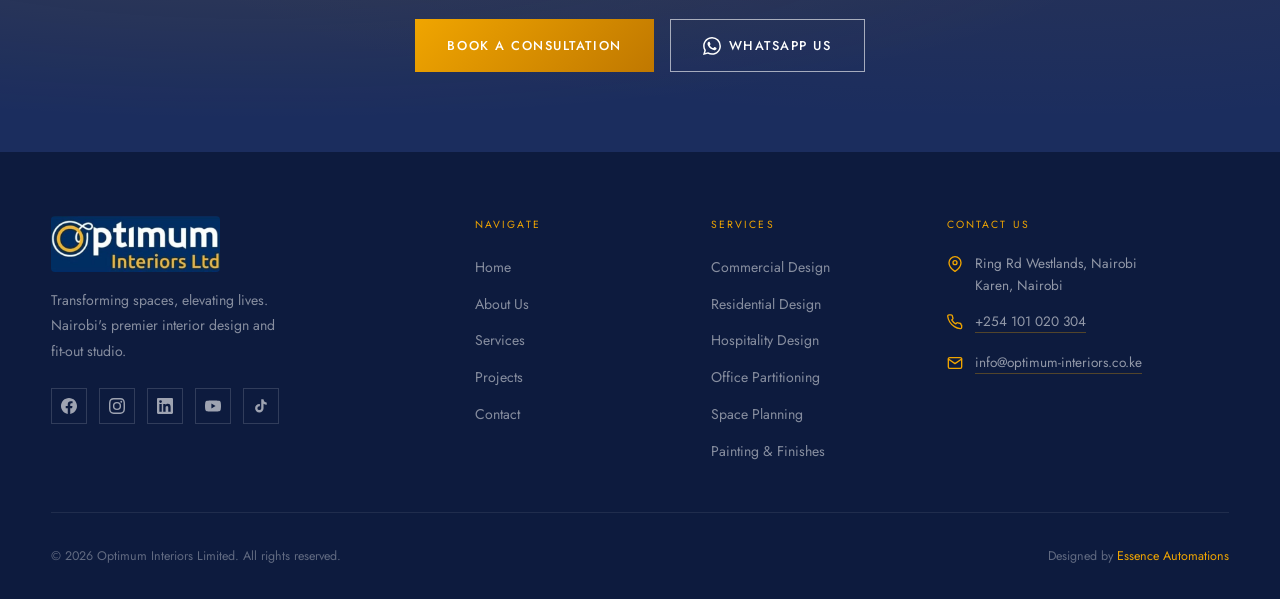
==== commit 1c039fbd: "Fix broken images - revert wp-content URLs back to co.ke Domain replace accidentally changed all ima" ====
--- a/index.html
+++ b/index.html
@@ -14,10 +14,10 @@
   <link rel="canonical" href="https://optimum-interiors.essenceautomations.com/" />
 
   <!-- Hero image — preload so browser fetches it immediately, not after CSS parse -->
-  <link rel="preconnect" href="https://optimum-interiors.essenceautomations.com" />
-  <link rel="dns-prefetch" href="https://optimum-interiors.essenceautomations.com" />
+  <link rel="preconnect" href="https://optimum-interiors.co.ke" />
+  <link rel="dns-prefetch" href="https://optimum-interiors.co.ke" />
   <link rel="preload" as="image" fetchpriority="high"
-    href="https://optimum-interiors.essenceautomations.com/wp-content/uploads/slider/cache/776d8fa2d12c95793eab7fc41f149363/IMG-20220116-WA0000-3.jpg" />
+    href="https://optimum-interiors.co.ke/wp-content/uploads/slider/cache/776d8fa2d12c95793eab7fc41f149363/IMG-20220116-WA0000-3.jpg" />
 
   <!-- Open Graph -->
   <meta property="og:type" content="website" />
@@ -44,8 +44,8 @@
     "url": "https://optimum-interiors.essenceautomations.com/",
     "telephone": "+254101020304",
     "email": "info@optimum-interiors.co.ke",
-    "logo": "https://optimum-interiors.essenceautomations.com/wp-content/uploads/slider/cache/776d8fa2d12c95793eab7fc41f149363/IMG-20220116-WA0000-3.jpg",
-    "image": "https://optimum-interiors.essenceautomations.com/wp-content/uploads/slider/cache/776d8fa2d12c95793eab7fc41f149363/IMG-20220116-WA0000-3.jpg",
+    "logo": "https://optimum-interiors.co.ke/wp-content/uploads/slider/cache/776d8fa2d12c95793eab7fc41f149363/IMG-20220116-WA0000-3.jpg",
+    "image": "https://optimum-interiors.co.ke/wp-content/uploads/slider/cache/776d8fa2d12c95793eab7fc41f149363/IMG-20220116-WA0000-3.jpg",
     "address": [
       {
         "@type": "PostalAddress",
@@ -168,7 +168,7 @@
 
     <!-- ══ HERO ══ -->
     <section class="hero" id="hero" aria-label="Hero">
-      <div class="hero__bg" style="background-image: url('https://optimum-interiors.essenceautomations.com/wp-content/uploads/slider/cache/776d8fa2d12c95793eab7fc41f149363/IMG-20220116-WA0000-3.jpg');" role="img" aria-label="Luxury interior design by Optimum Interiors"></div>
+      <div class="hero__bg" style="background-image: url('https://optimum-interiors.co.ke/wp-content/uploads/slider/cache/776d8fa2d12c95793eab7fc41f149363/IMG-20220116-WA0000-3.jpg');" role="img" aria-label="Luxury interior design by Optimum Interiors"></div>
       <div class="hero__content">
         <p class="hero__label">Nairobi's Leading Interior Design Studio</p>
         <h1 class="hero__title">Transforming Spaces,<br><em>Elevating Lives</em></h1>
@@ -234,7 +234,7 @@
           </div>
           <div class="reveal-right split-grid__media" style="position:relative;">
             <img
-              src="https://optimum-interiors.essenceautomations.com/wp-content/uploads/2023/04/1bc182f90f30d8ee1313fb6e61261764.jpg"
+              src="https://optimum-interiors.co.ke/wp-content/uploads/2023/04/1bc182f90f30d8ee1313fb6e61261764.jpg"
               alt="Optimum Interiors design studio"
               style="width:100%; height:460px; object-fit:cover;"
               loading="lazy"
@@ -306,31 +306,31 @@
         </div>
         <div class="portfolio-grid reveal">
           <div class="portfolio-item">
-            <img src="https://optimum-interiors.essenceautomations.com/wp-content/uploads/slider/cache/72275729c4e38e3013cd9731cfca791b/IMG-20220212-WA0004.jpg" alt="Commercial office fit-out" loading="lazy" />
+            <img src="https://optimum-interiors.co.ke/wp-content/uploads/slider/cache/72275729c4e38e3013cd9731cfca791b/IMG-20220212-WA0004.jpg" alt="Commercial office fit-out" loading="lazy" />
             <div class="portfolio-item__overlay"><span class="portfolio-item__label">Commercial Office</span></div>
           </div>
           <div class="portfolio-item">
-            <img src="https://optimum-interiors.essenceautomations.com/wp-content/uploads/slider/cache/ce3fbc44cf9996959e5ed79fb41f5185/IMG-20220128-WA0026.jpg" alt="Residential living room design" loading="lazy" />
+            <img src="https://optimum-interiors.co.ke/wp-content/uploads/slider/cache/ce3fbc44cf9996959e5ed79fb41f5185/IMG-20220128-WA0026.jpg" alt="Residential living room design" loading="lazy" />
             <div class="portfolio-item__overlay"><span class="portfolio-item__label">Residential Design</span></div>
           </div>
           <div class="portfolio-item">
-            <img src="https://optimum-interiors.essenceautomations.com/wp-content/uploads/slider/cache/fed6c8159d0ef5df7e6228918af92f7a/1.jpg" alt="Modern interior project" loading="lazy" />
+            <img src="https://optimum-interiors.co.ke/wp-content/uploads/slider/cache/fed6c8159d0ef5df7e6228918af92f7a/1.jpg" alt="Modern interior project" loading="lazy" />
             <div class="portfolio-item__overlay"><span class="portfolio-item__label">Modern Interior</span></div>
           </div>
           <div class="portfolio-item">
-            <img src="https://optimum-interiors.essenceautomations.com/wp-content/uploads/slider/cache/0f5812ccb8a5f91facd41e88d79ccb3a/3.jpg" alt="Corporate interior" loading="lazy" />
+            <img src="https://optimum-interiors.co.ke/wp-content/uploads/slider/cache/0f5812ccb8a5f91facd41e88d79ccb3a/3.jpg" alt="Corporate interior" loading="lazy" />
             <div class="portfolio-item__overlay"><span class="portfolio-item__label">Corporate Space</span></div>
           </div>
           <div class="portfolio-item">
-            <img src="https://optimum-interiors.essenceautomations.com/wp-content/uploads/slider/cache/31c0fe8336f251bb0f81faa8801c6727/IMG_20220603_200236_382.webp" alt="Hospitality interior" loading="lazy" />
+            <img src="https://optimum-interiors.co.ke/wp-content/uploads/slider/cache/31c0fe8336f251bb0f81faa8801c6727/IMG_20220603_200236_382.webp" alt="Hospitality interior" loading="lazy" />
             <div class="portfolio-item__overlay"><span class="portfolio-item__label">Hospitality</span></div>
           </div>
           <div class="portfolio-item">
-            <img src="https://optimum-interiors.essenceautomations.com/wp-content/uploads/slider/cache/f4e3bd73bede2791a275f794901bbc0f/IMG-20220204-WA0008.jpg" alt="Interior design project" loading="lazy" />
+            <img src="https://optimum-interiors.co.ke/wp-content/uploads/slider/cache/f4e3bd73bede2791a275f794901bbc0f/IMG-20220204-WA0008.jpg" alt="Interior design project" loading="lazy" />
             <div class="portfolio-item__overlay"><span class="portfolio-item__label">Interior Design</span></div>
           </div>
           <div class="portfolio-item">
-            <img src="https://optimum-interiors.essenceautomations.com/wp-content/uploads/slider/cache/020ab71ed122662625f7e8d0c26fe665/AL4A96020001-scaled.jpg" alt="Luxury interior" loading="lazy" />
+            <img src="https://optimum-interiors.co.ke/wp-content/uploads/slider/cache/020ab71ed122662625f7e8d0c26fe665/AL4A96020001-scaled.jpg" alt="Luxury interior" loading="lazy" />
             <div class="portfolio-item__overlay"><span class="portfolio-item__label">Luxury Interior</span></div>
           </div>
         </div>
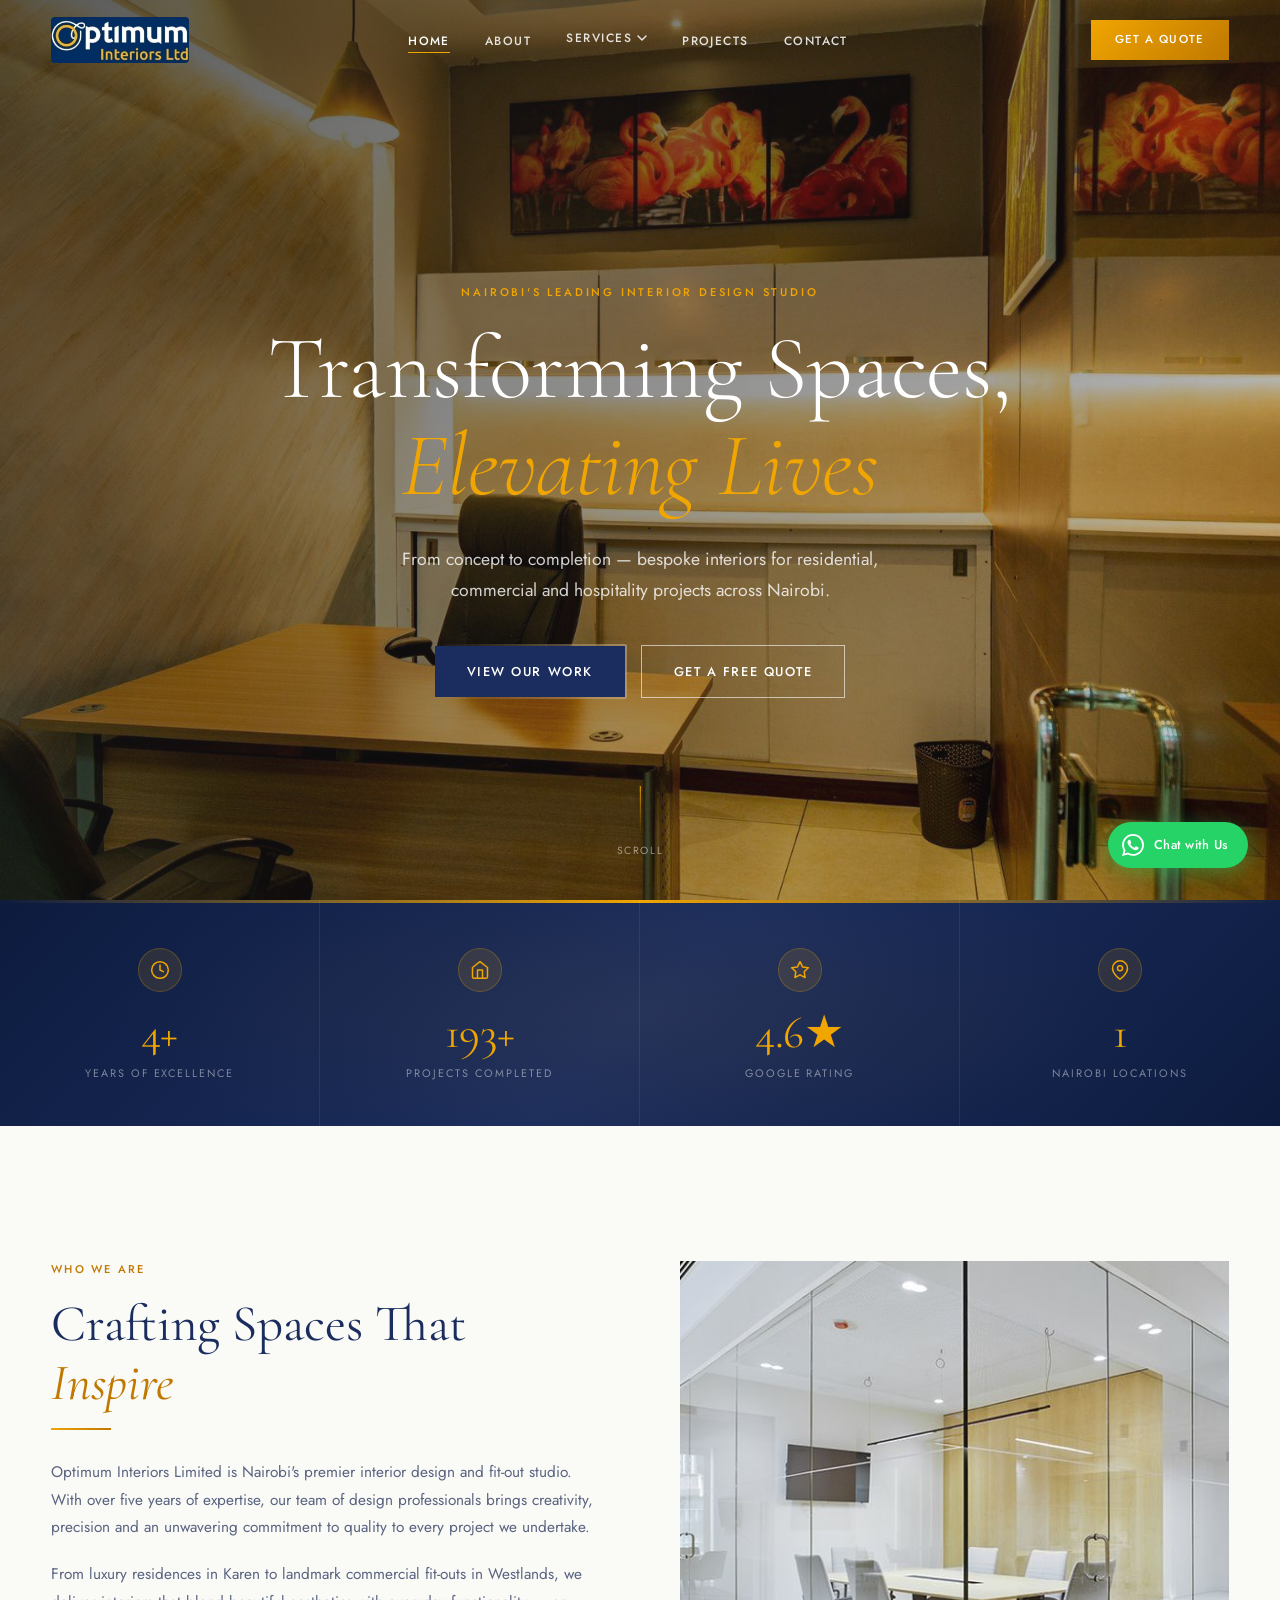
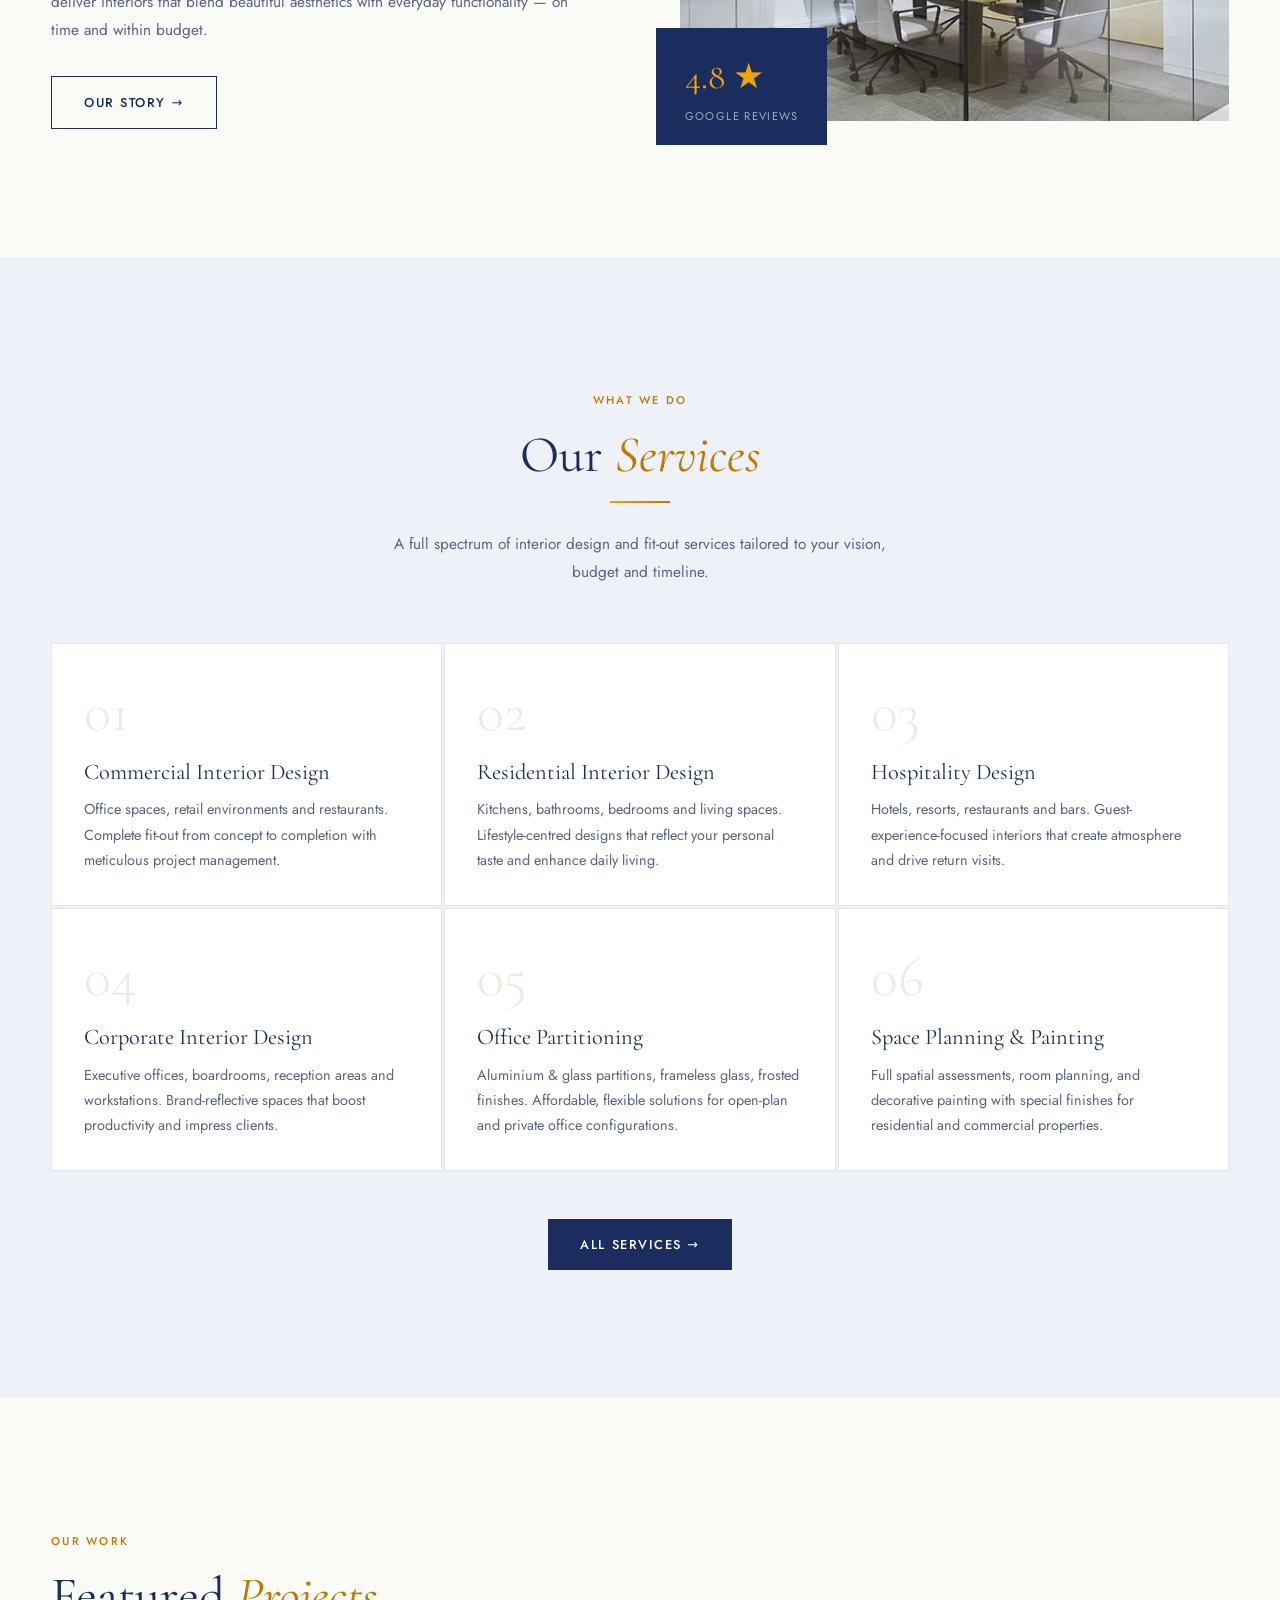
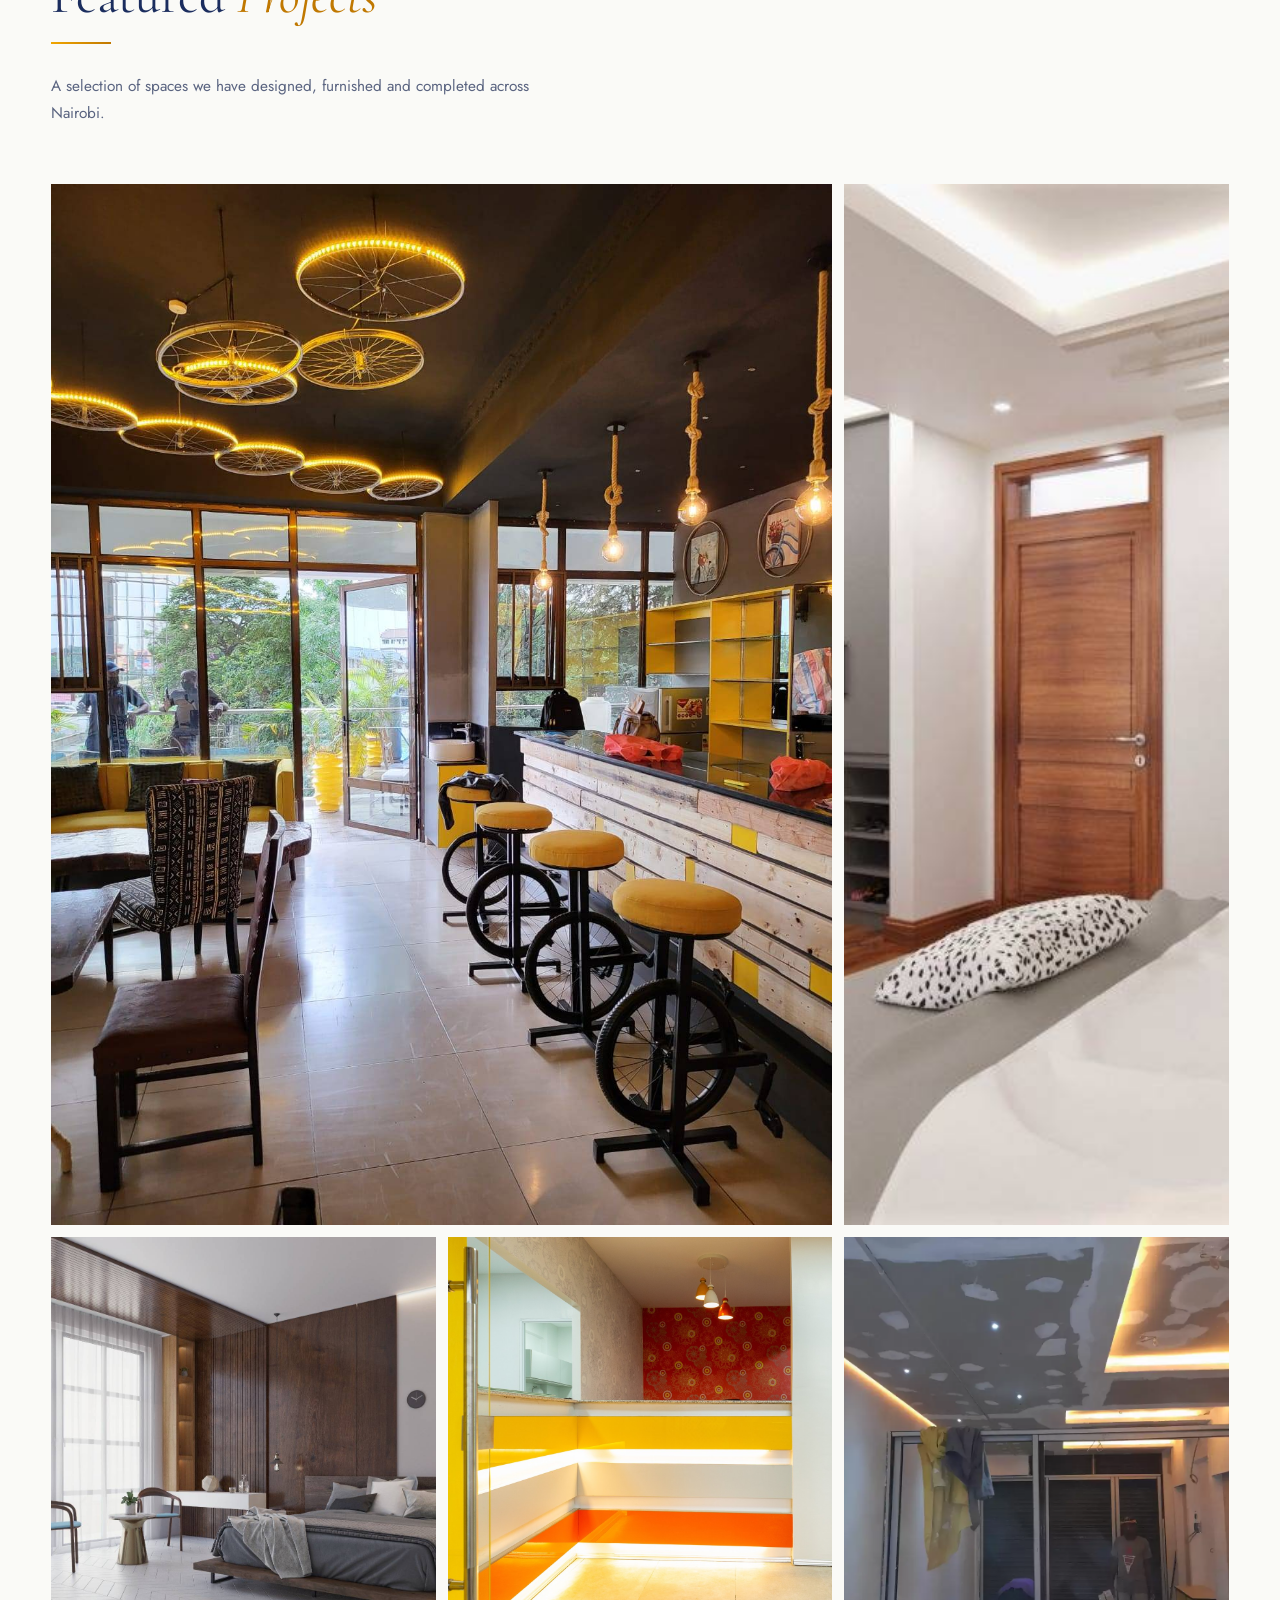
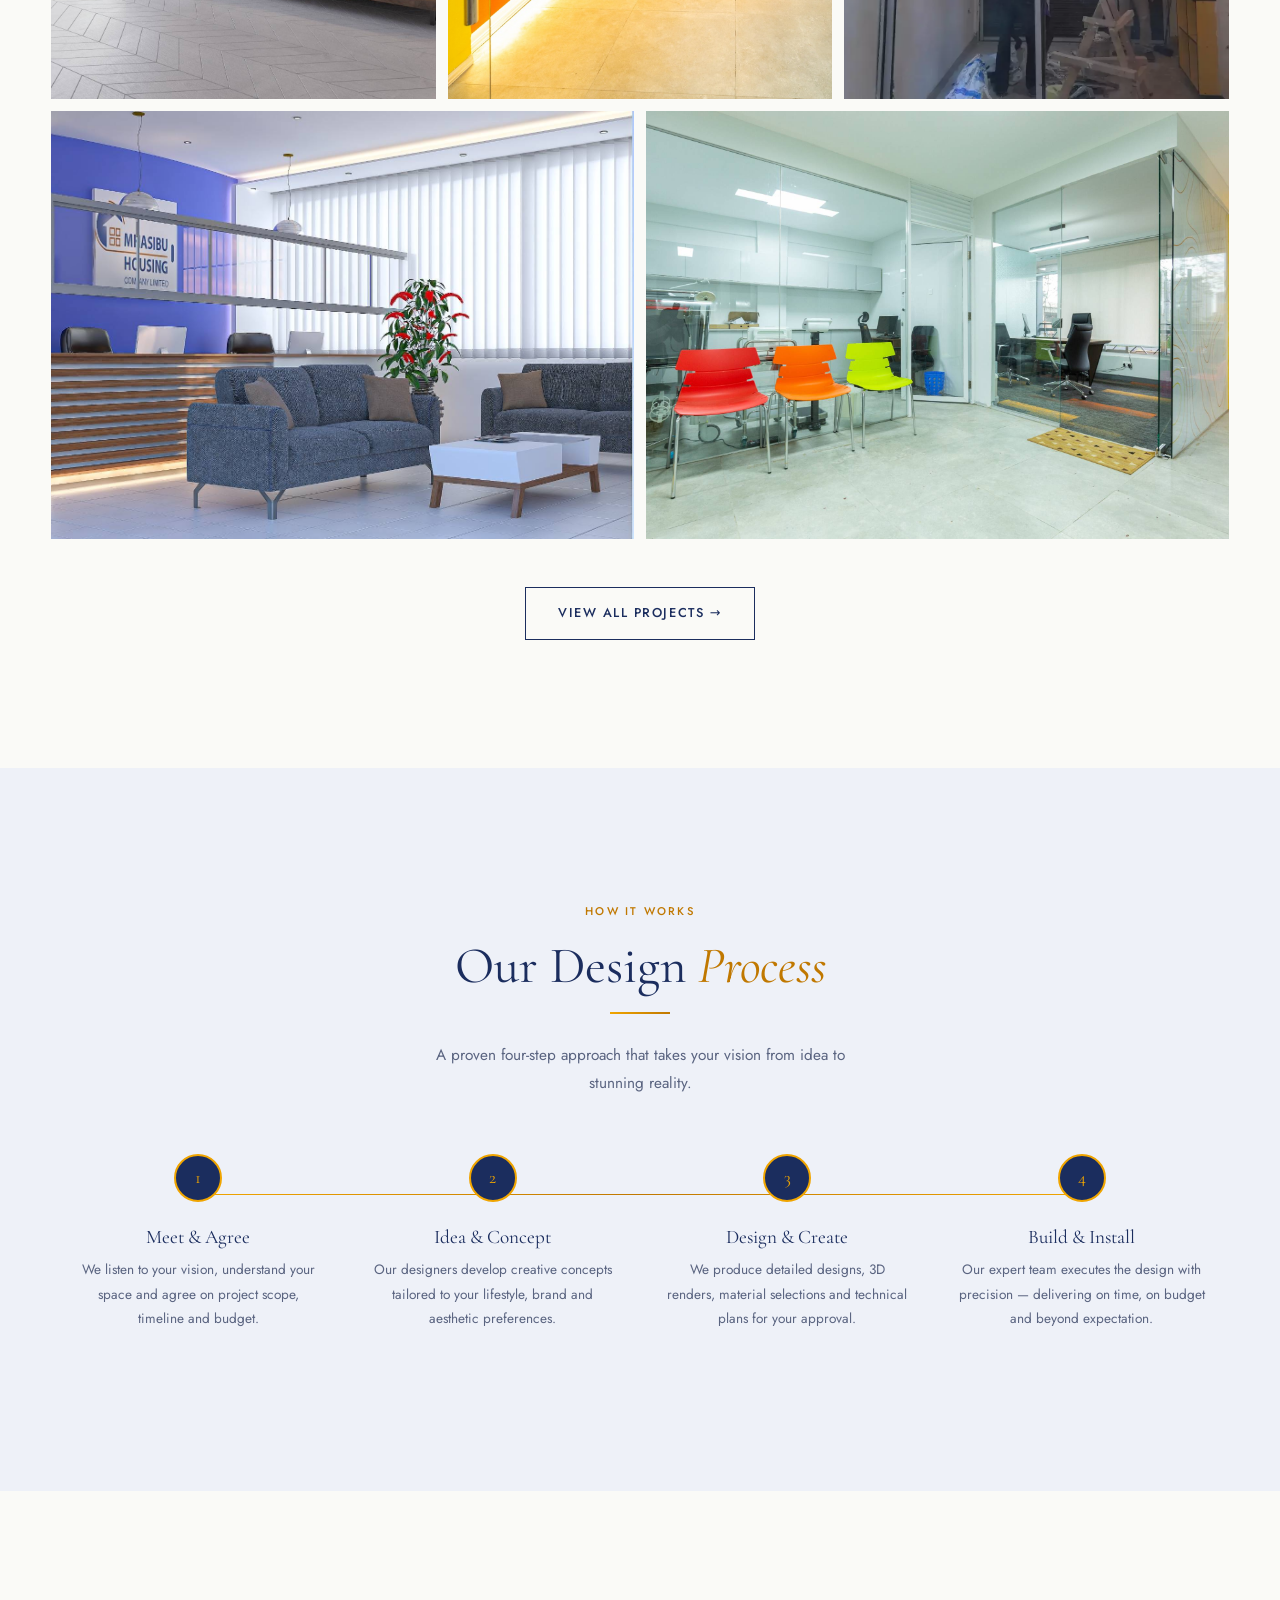
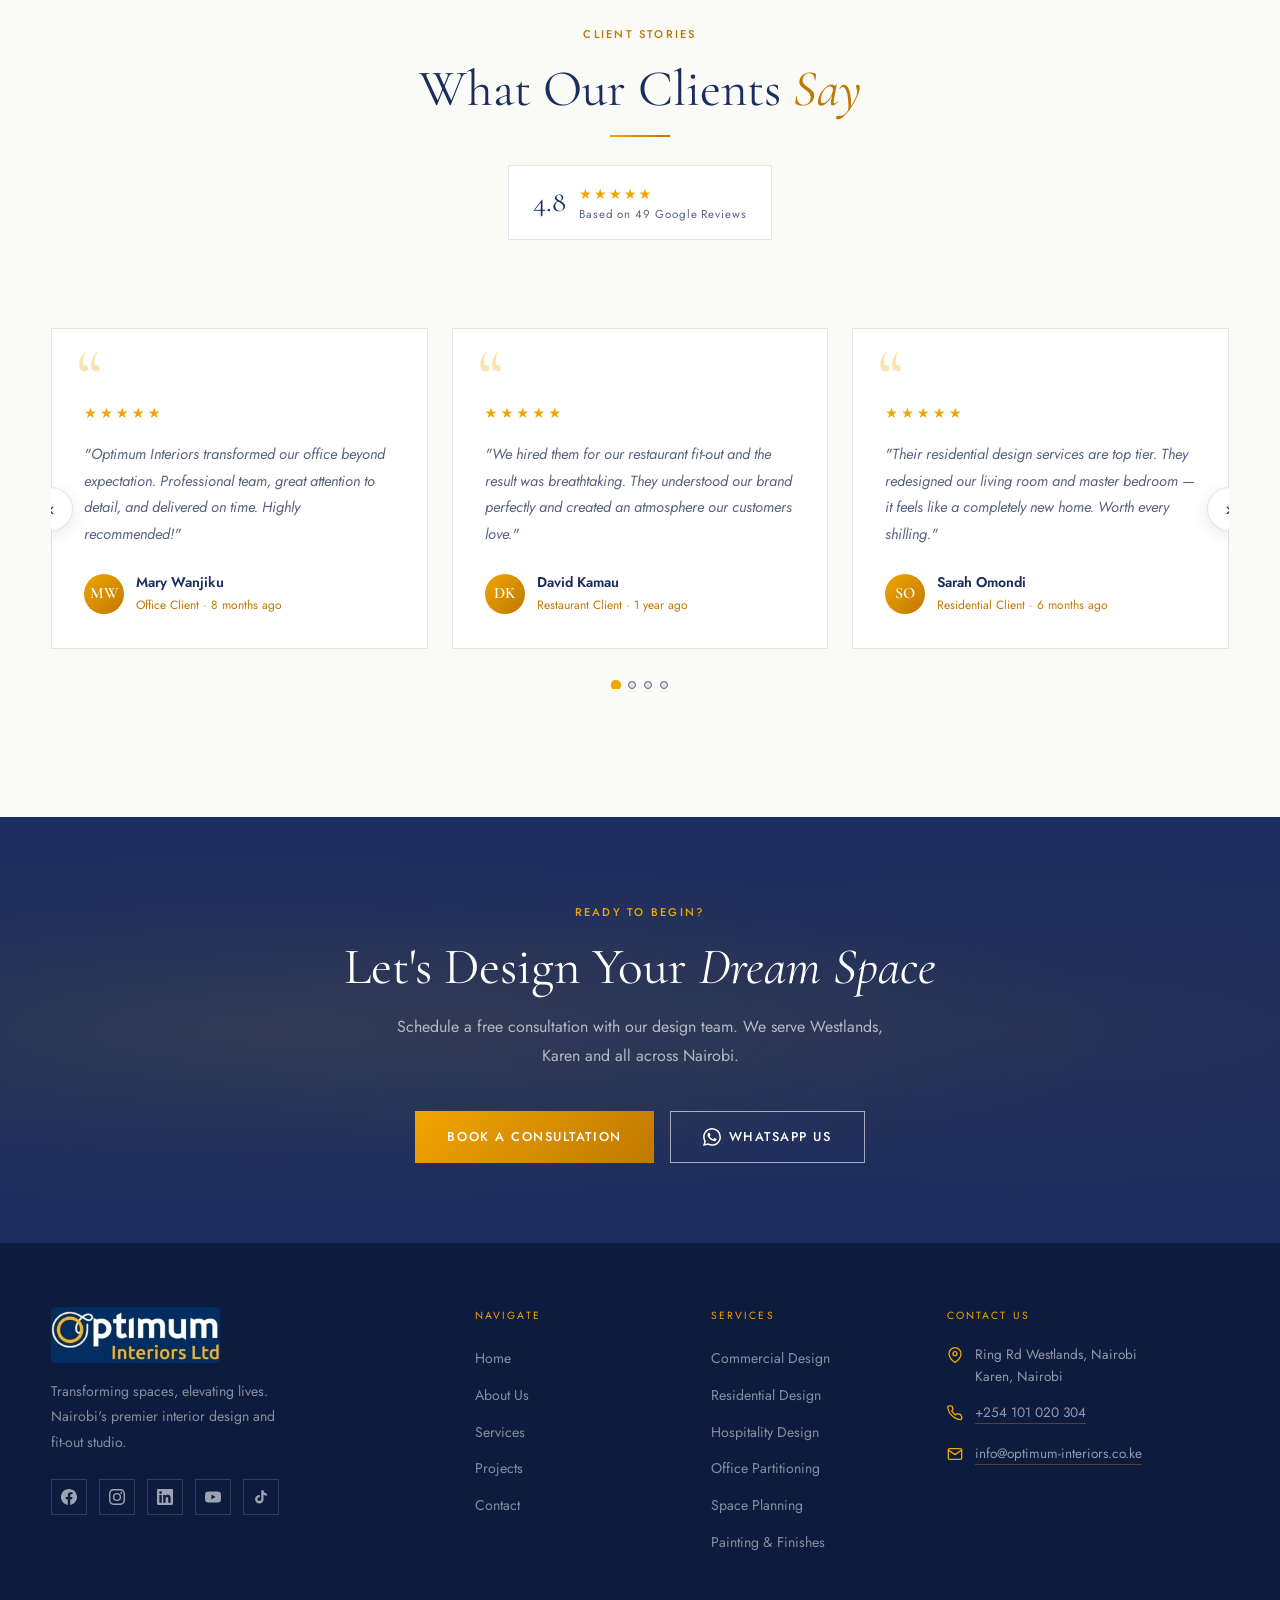
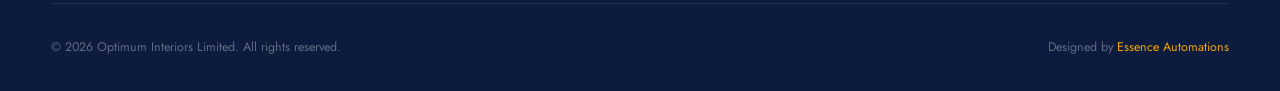
==== commit e6a1ad3a: "Replace all remote WordPress image URLs with local imgs/ + images/ assets - Bulk-replaced all https:" ====
--- a/index.html
+++ b/index.html
@@ -1,4 +1,4 @@
-<!DOCTYPE html>
+﻿<!DOCTYPE html>
 <html lang="en">
 <head>
   <meta charset="UTF-8" />
@@ -14,10 +14,7 @@
   <link rel="canonical" href="https://optimum-interiors.essenceautomations.com/" />
 
   <!-- Hero image — preload so browser fetches it immediately, not after CSS parse -->
-  <link rel="preconnect" href="https://optimum-interiors.co.ke" />
-  <link rel="dns-prefetch" href="https://optimum-interiors.co.ke" />
-  <link rel="preload" as="image" fetchpriority="high"
-    href="https://optimum-interiors.co.ke/wp-content/uploads/slider/cache/776d8fa2d12c95793eab7fc41f149363/IMG-20220116-WA0000-3.jpg" />
+  <link rel="preload" as="image" fetchpriority="high" href="imgs/IMG-20220116-WA0000-3.jpg" />
 
   <!-- Open Graph -->
   <meta property="og:type" content="website" />
@@ -44,8 +41,8 @@
     "url": "https://optimum-interiors.essenceautomations.com/",
     "telephone": "+254101020304",
     "email": "info@optimum-interiors.co.ke",
-    "logo": "https://optimum-interiors.co.ke/wp-content/uploads/slider/cache/776d8fa2d12c95793eab7fc41f149363/IMG-20220116-WA0000-3.jpg",
-    "image": "https://optimum-interiors.co.ke/wp-content/uploads/slider/cache/776d8fa2d12c95793eab7fc41f149363/IMG-20220116-WA0000-3.jpg",
+    "logo": "https://optimum-interiors.essenceautomations.com/Logo.jpeg",
+    "image": "https://raw.githubusercontent.com/joelmuthee/optimum-interiors/master/og-image.jpg",
     "address": [
       {
         "@type": "PostalAddress",
@@ -168,7 +165,7 @@
 
     <!-- ══ HERO ══ -->
     <section class="hero" id="hero" aria-label="Hero">
-      <div class="hero__bg" style="background-image: url('https://optimum-interiors.co.ke/wp-content/uploads/slider/cache/776d8fa2d12c95793eab7fc41f149363/IMG-20220116-WA0000-3.jpg');" role="img" aria-label="Luxury interior design by Optimum Interiors"></div>
+      <div class="hero__bg" style="background-image: url('imgs/IMG-20220116-WA0000-3.jpg');" role="img" aria-label="Luxury interior design by Optimum Interiors"></div>
       <div class="hero__content">
         <p class="hero__label">Nairobi's Leading Interior Design Studio</p>
         <h1 class="hero__title">Transforming Spaces,<br><em>Elevating Lives</em></h1>
@@ -234,7 +231,7 @@
           </div>
           <div class="reveal-right split-grid__media" style="position:relative;">
             <img
-              src="https://optimum-interiors.co.ke/wp-content/uploads/2023/04/1bc182f90f30d8ee1313fb6e61261764.jpg"
+              src="imgs/1bc182f90f30d8ee1313fb6e61261764.jpg"
               alt="Optimum Interiors design studio"
               style="width:100%; height:460px; object-fit:cover;"
               loading="lazy"
@@ -306,31 +303,31 @@
         </div>
         <div class="portfolio-grid reveal">
           <div class="portfolio-item">
-            <img src="https://optimum-interiors.co.ke/wp-content/uploads/slider/cache/72275729c4e38e3013cd9731cfca791b/IMG-20220212-WA0004.jpg" alt="Commercial office fit-out" loading="lazy" />
+            <img src="imgs/IMG-20220212-WA0004.jpg" alt="Commercial office fit-out" loading="lazy" />
             <div class="portfolio-item__overlay"><span class="portfolio-item__label">Commercial Office</span></div>
           </div>
           <div class="portfolio-item">
-            <img src="https://optimum-interiors.co.ke/wp-content/uploads/slider/cache/ce3fbc44cf9996959e5ed79fb41f5185/IMG-20220128-WA0026.jpg" alt="Residential living room design" loading="lazy" />
+            <img src="imgs/IMG-20220128-WA0026.jpg" alt="Residential living room design" loading="lazy" />
             <div class="portfolio-item__overlay"><span class="portfolio-item__label">Residential Design</span></div>
           </div>
           <div class="portfolio-item">
-            <img src="https://optimum-interiors.co.ke/wp-content/uploads/slider/cache/fed6c8159d0ef5df7e6228918af92f7a/1.jpg" alt="Modern interior project" loading="lazy" />
+            <img src="imgs/1.jpg" alt="Modern interior project" loading="lazy" />
             <div class="portfolio-item__overlay"><span class="portfolio-item__label">Modern Interior</span></div>
           </div>
           <div class="portfolio-item">
-            <img src="https://optimum-interiors.co.ke/wp-content/uploads/slider/cache/0f5812ccb8a5f91facd41e88d79ccb3a/3.jpg" alt="Corporate interior" loading="lazy" />
+            <img src="images/optimum_interiorsltd_1655806348_2865433790399382142_38221513589.jpg" alt="Corporate office interior" loading="lazy" />
             <div class="portfolio-item__overlay"><span class="portfolio-item__label">Corporate Space</span></div>
           </div>
           <div class="portfolio-item">
-            <img src="https://optimum-interiors.co.ke/wp-content/uploads/slider/cache/31c0fe8336f251bb0f81faa8801c6727/IMG_20220603_200236_382.webp" alt="Hospitality interior" loading="lazy" />
+            <img src="imgs/IMG_20220603_200236_382.webp" alt="Hospitality interior" loading="lazy" />
             <div class="portfolio-item__overlay"><span class="portfolio-item__label">Hospitality</span></div>
           </div>
           <div class="portfolio-item">
-            <img src="https://optimum-interiors.co.ke/wp-content/uploads/slider/cache/f4e3bd73bede2791a275f794901bbc0f/IMG-20220204-WA0008.jpg" alt="Interior design project" loading="lazy" />
+            <img src="imgs/IMG-20220204-WA0008.jpg" alt="Interior design project" loading="lazy" />
             <div class="portfolio-item__overlay"><span class="portfolio-item__label">Interior Design</span></div>
           </div>
           <div class="portfolio-item">
-            <img src="https://optimum-interiors.co.ke/wp-content/uploads/slider/cache/020ab71ed122662625f7e8d0c26fe665/AL4A96020001-scaled.jpg" alt="Luxury interior" loading="lazy" />
+            <img src="imgs/AL4A96020001-scaled.jpg" alt="Luxury interior" loading="lazy" />
             <div class="portfolio-item__overlay"><span class="portfolio-item__label">Luxury Interior</span></div>
           </div>
         </div>
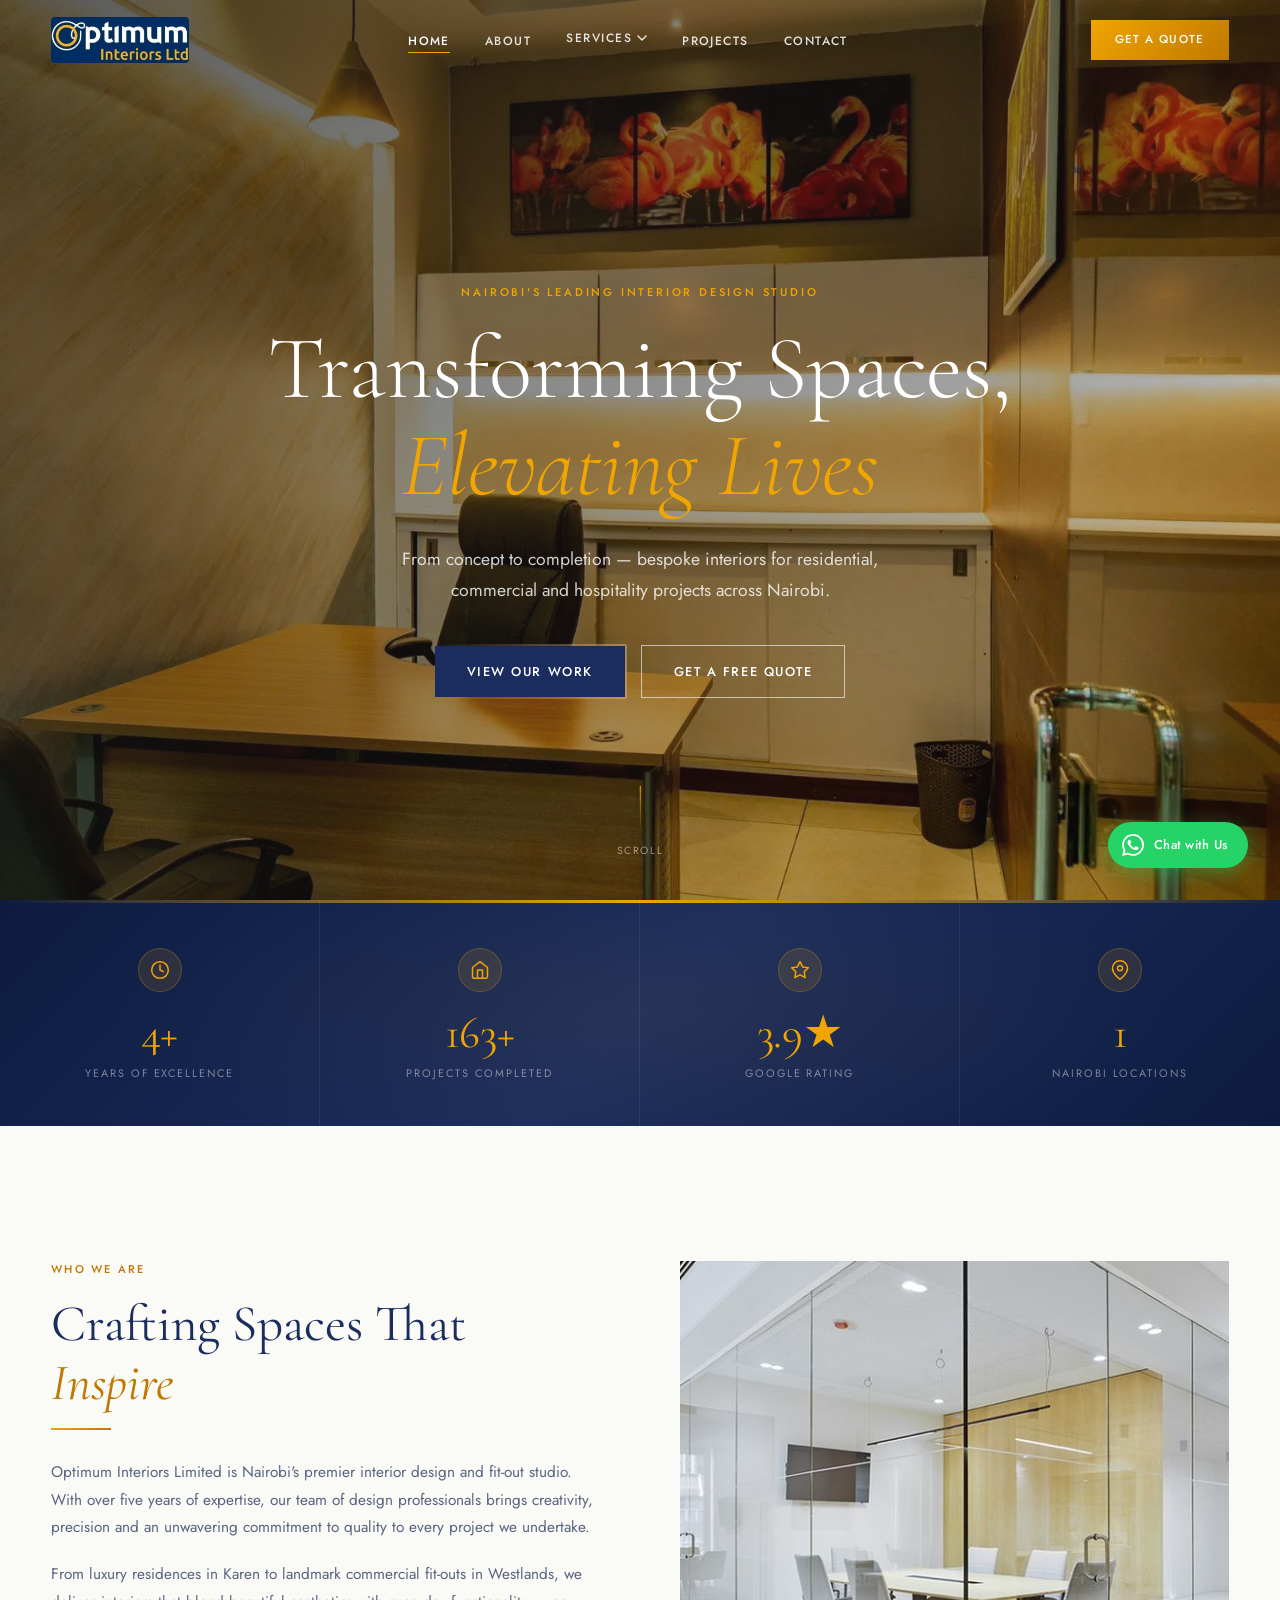
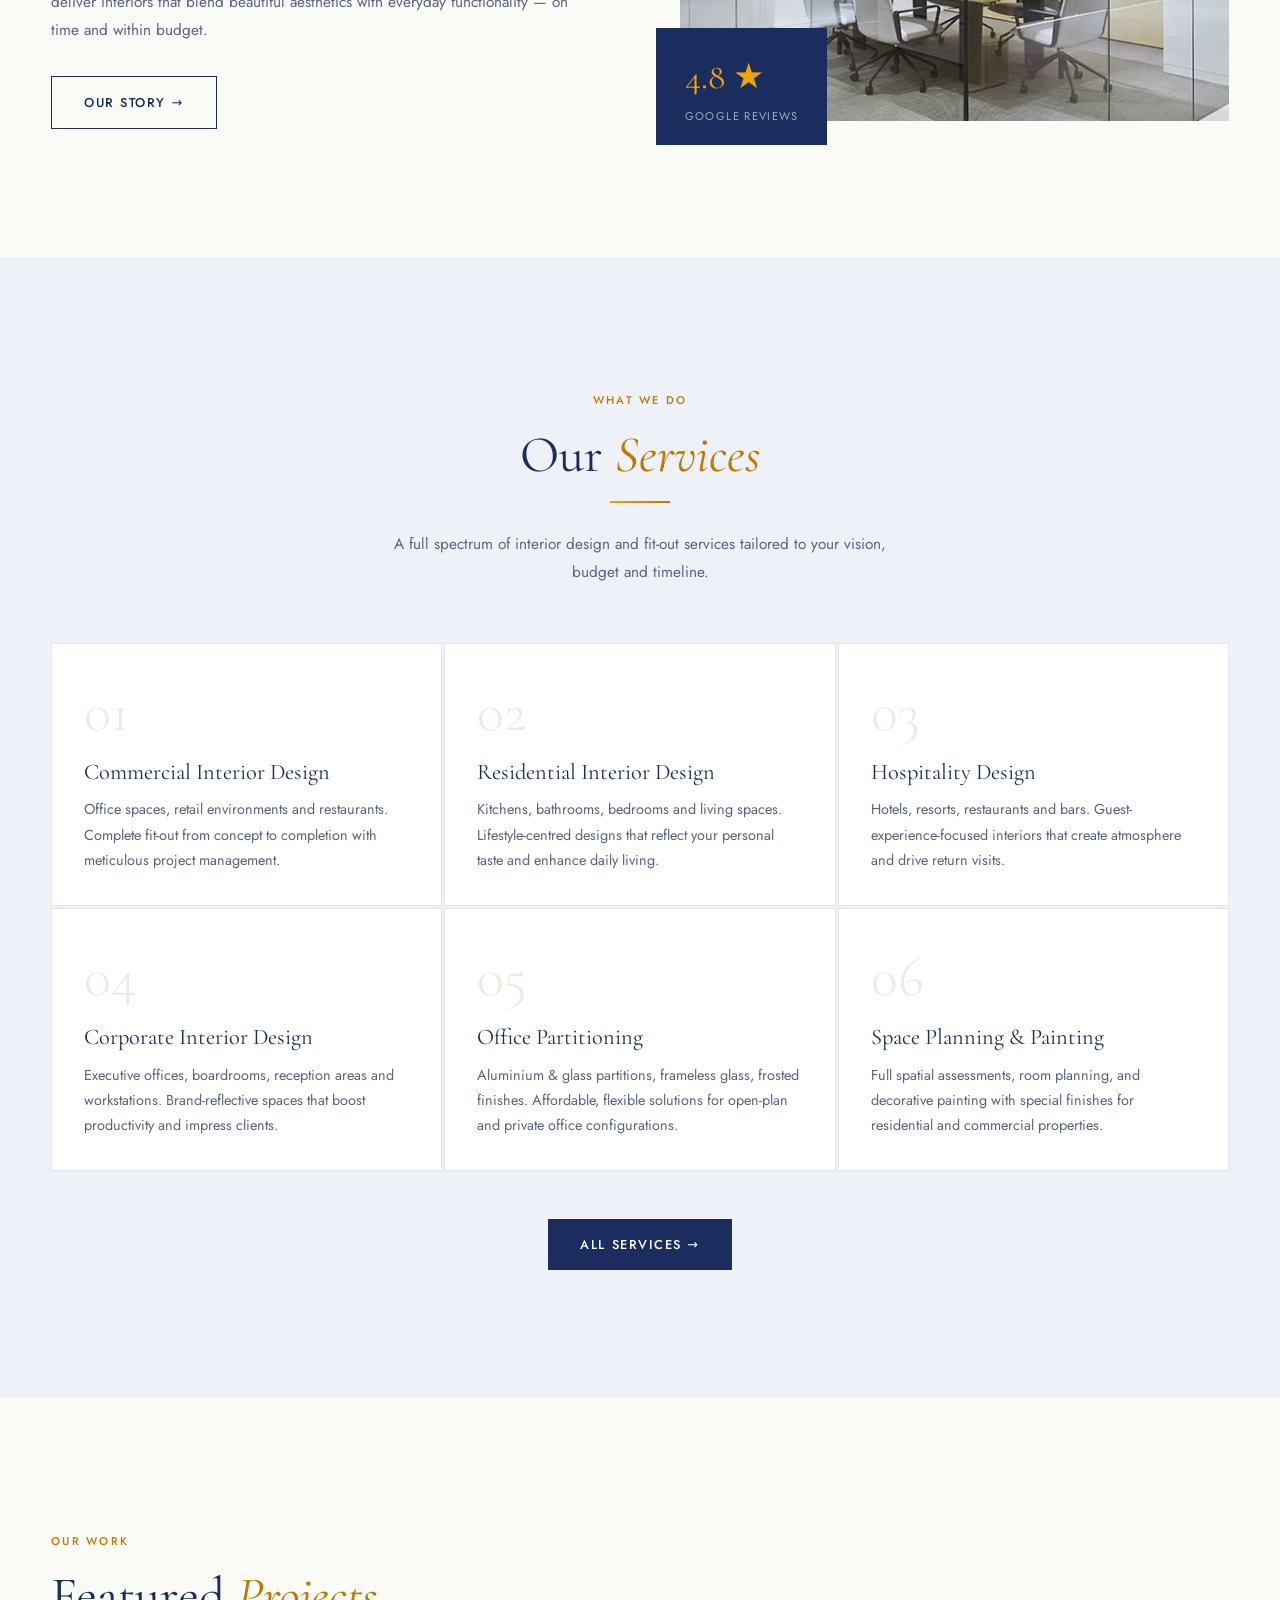
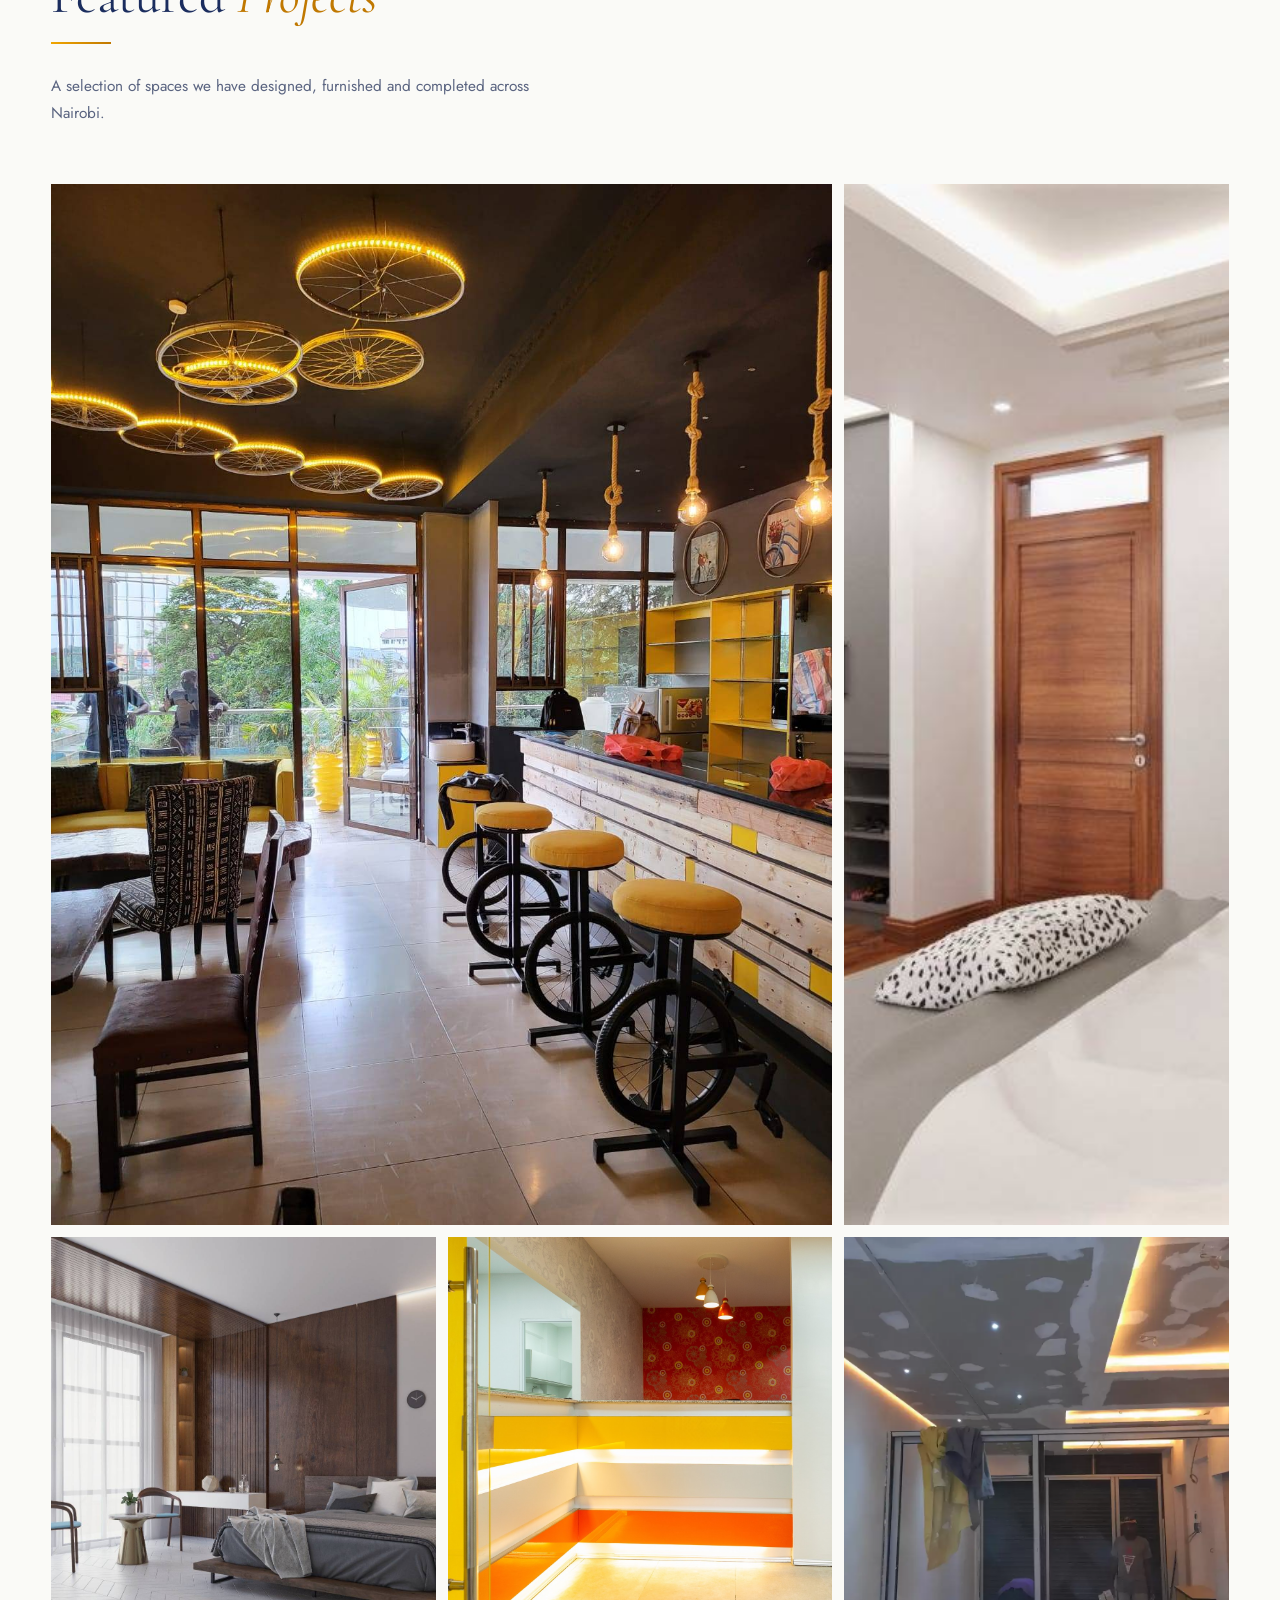
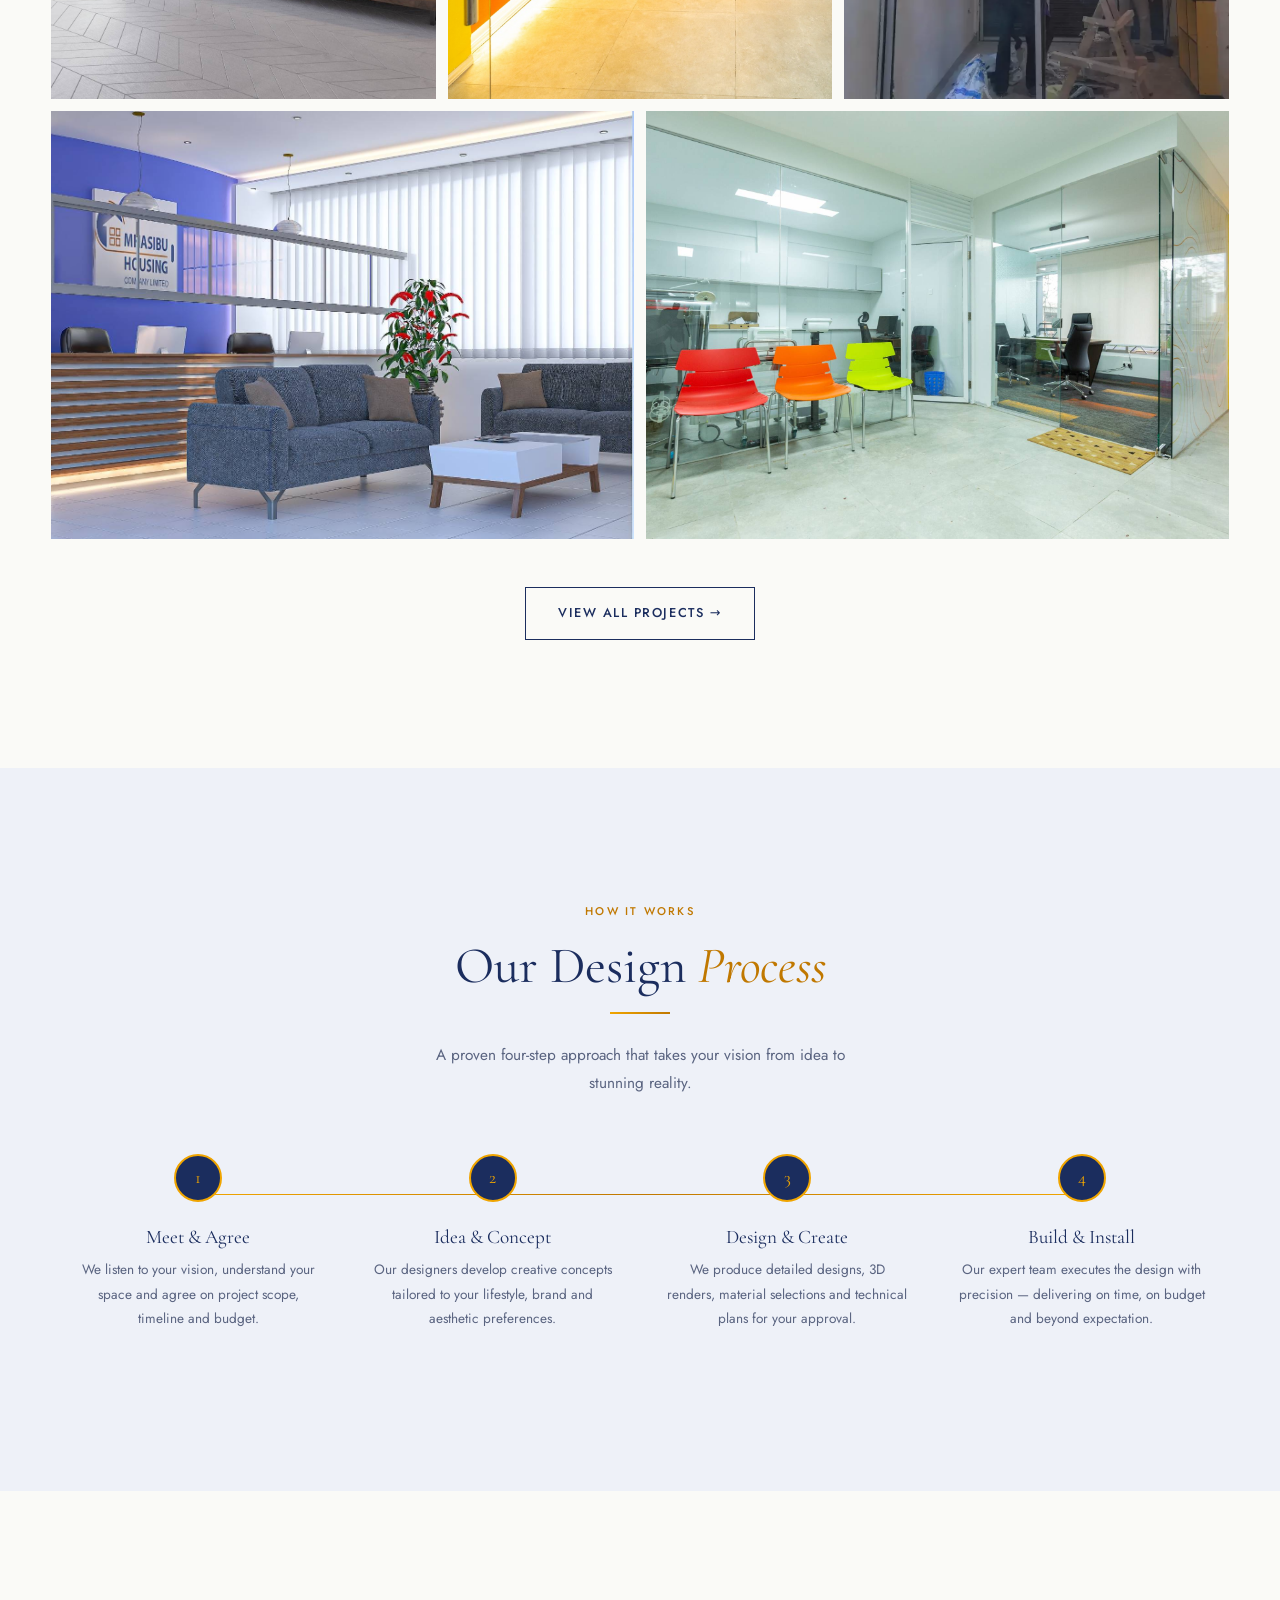
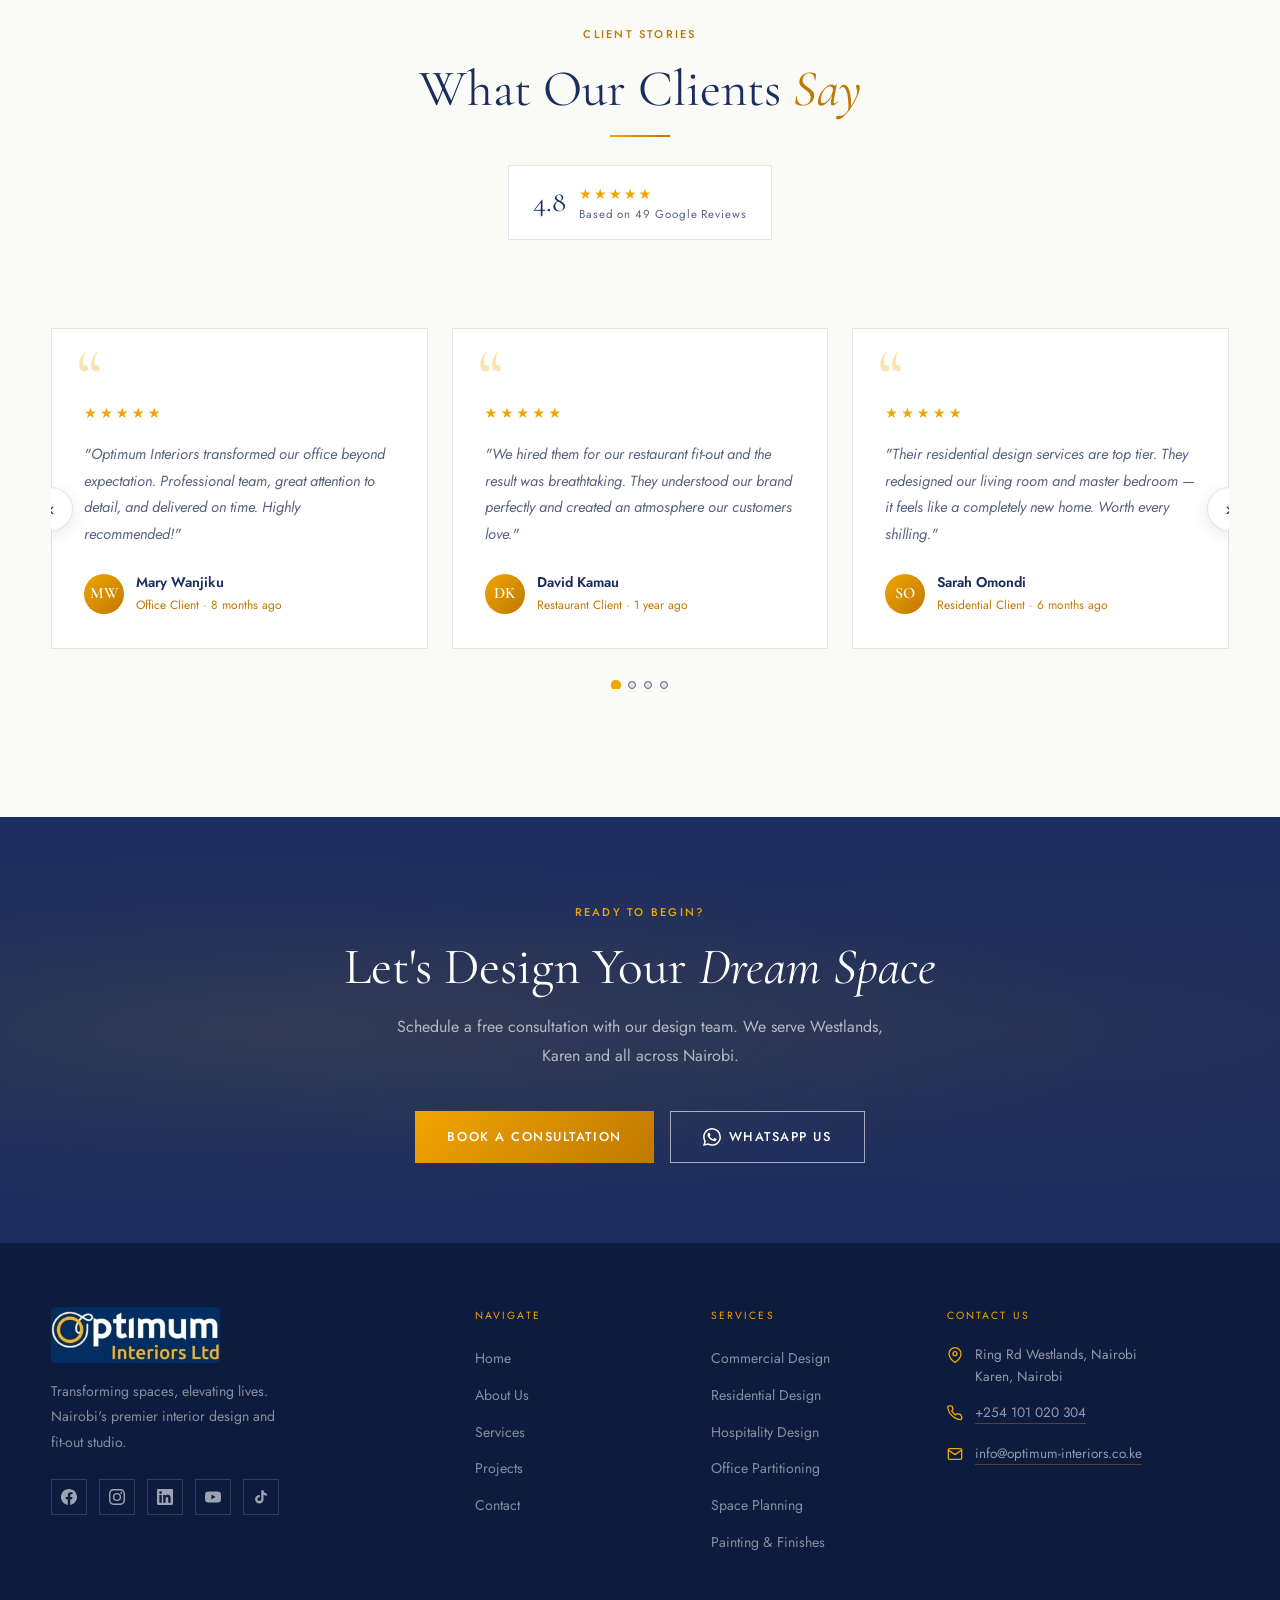
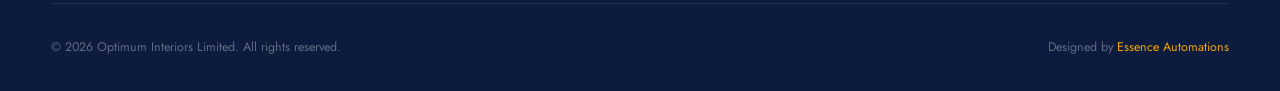
==== commit cf101f8e: "Optimise hero image, fix mobile nav, remove breadcrumbs - Convert hero JPEG (181KB) to WebP (94KB, 4" ====
--- a/index.html
+++ b/index.html
@@ -13,8 +13,11 @@
   <link rel="apple-touch-icon" sizes="180x180" href="apple-touch-icon.png" />
   <link rel="canonical" href="https://optimum-interiors.essenceautomations.com/" />
 
-  <!-- Hero image — preload so browser fetches it immediately, not after CSS parse -->
-  <link rel="preload" as="image" fetchpriority="high" href="imgs/IMG-20220116-WA0000-3.jpg" />
+  <!-- Hero image — preload WebP (48% smaller than JPEG) -->
+  <link rel="preload" as="image" fetchpriority="high"
+        href="imgs/hero.webp"
+        imagesrcset="imgs/hero-mobile.webp 800w, imgs/hero.webp 1600w"
+        imagesizes="100vw" />
 
   <!-- Open Graph -->
   <meta property="og:type" content="website" />
@@ -165,7 +168,7 @@
 
     <!-- ══ HERO ══ -->
     <section class="hero" id="hero" aria-label="Hero">
-      <div class="hero__bg" style="background-image: url('imgs/IMG-20220116-WA0000-3.jpg');" role="img" aria-label="Luxury interior design by Optimum Interiors"></div>
+      <div class="hero__bg" style="background-image: url('imgs/hero.webp');" role="img" aria-label="Luxury interior design by Optimum Interiors"></div>
       <div class="hero__content">
         <p class="hero__label">Nairobi's Leading Interior Design Studio</p>
         <h1 class="hero__title">Transforming Spaces,<br><em>Elevating Lives</em></h1>
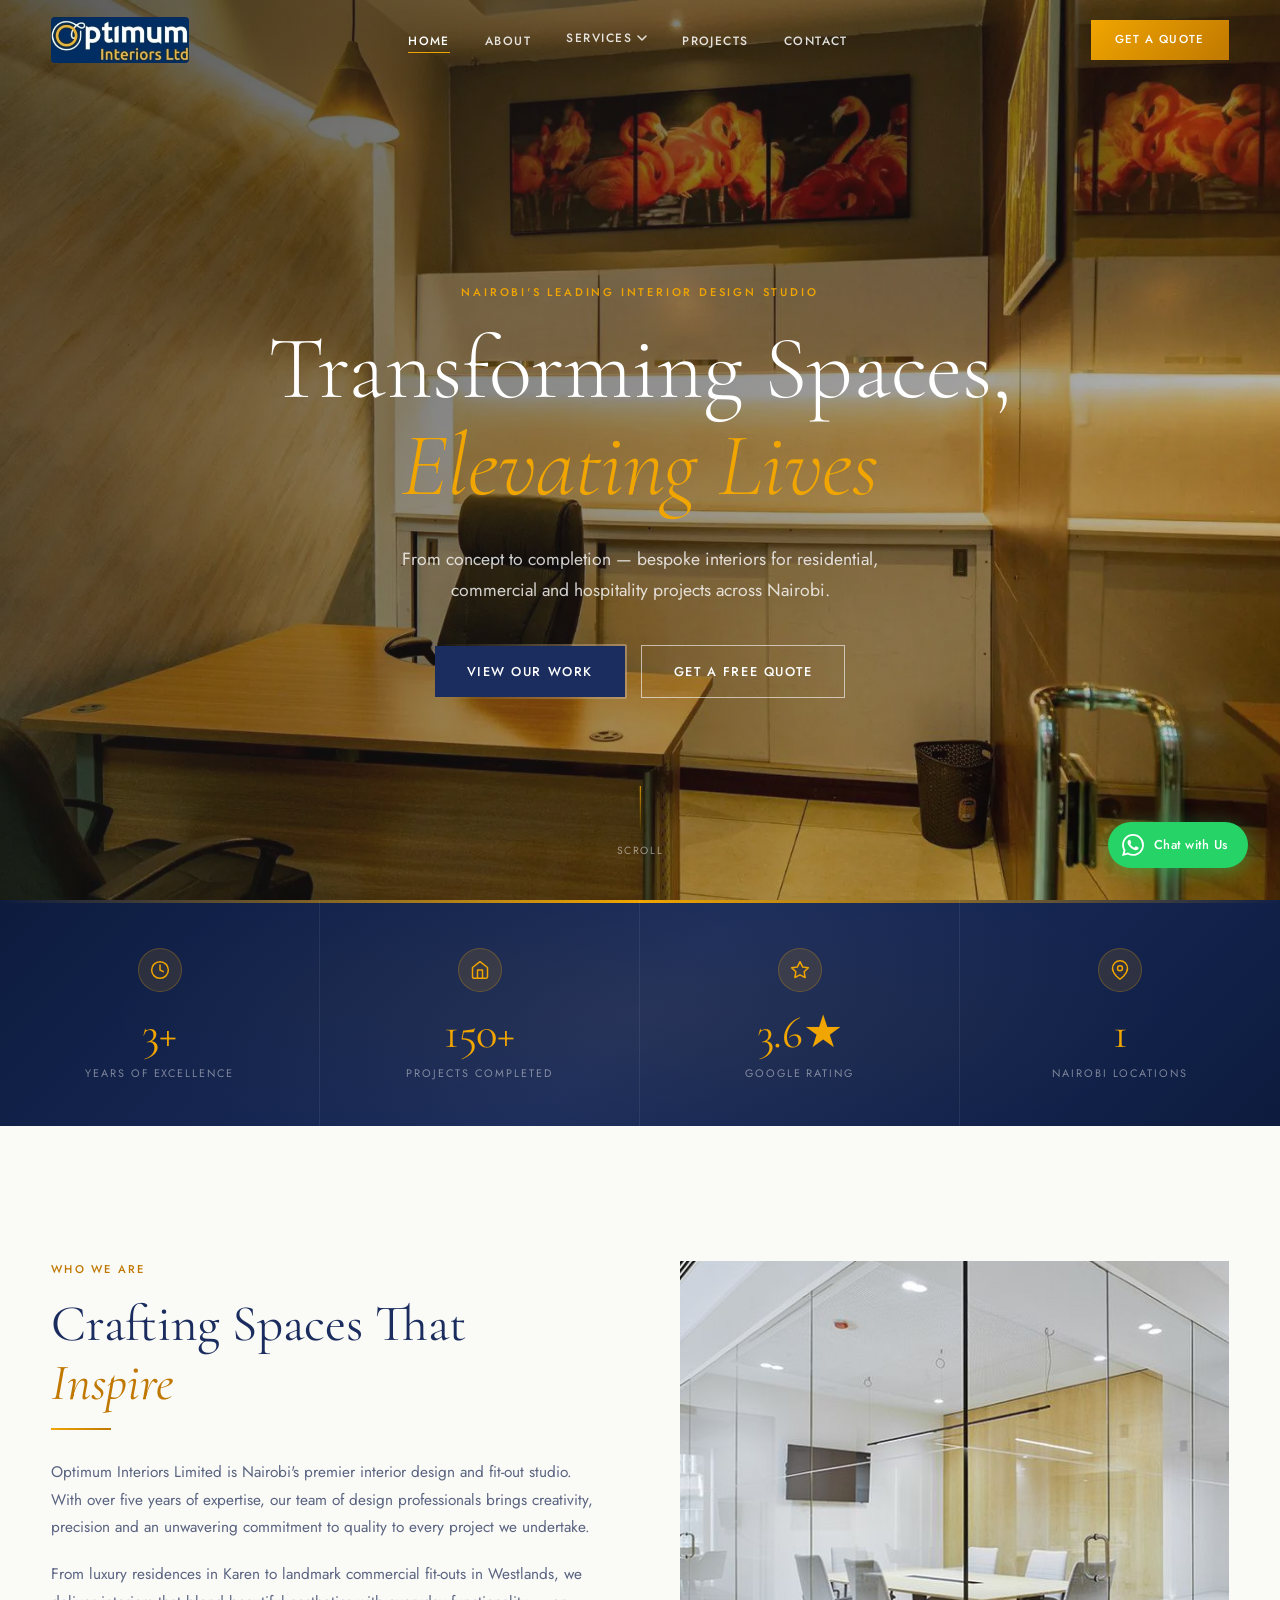
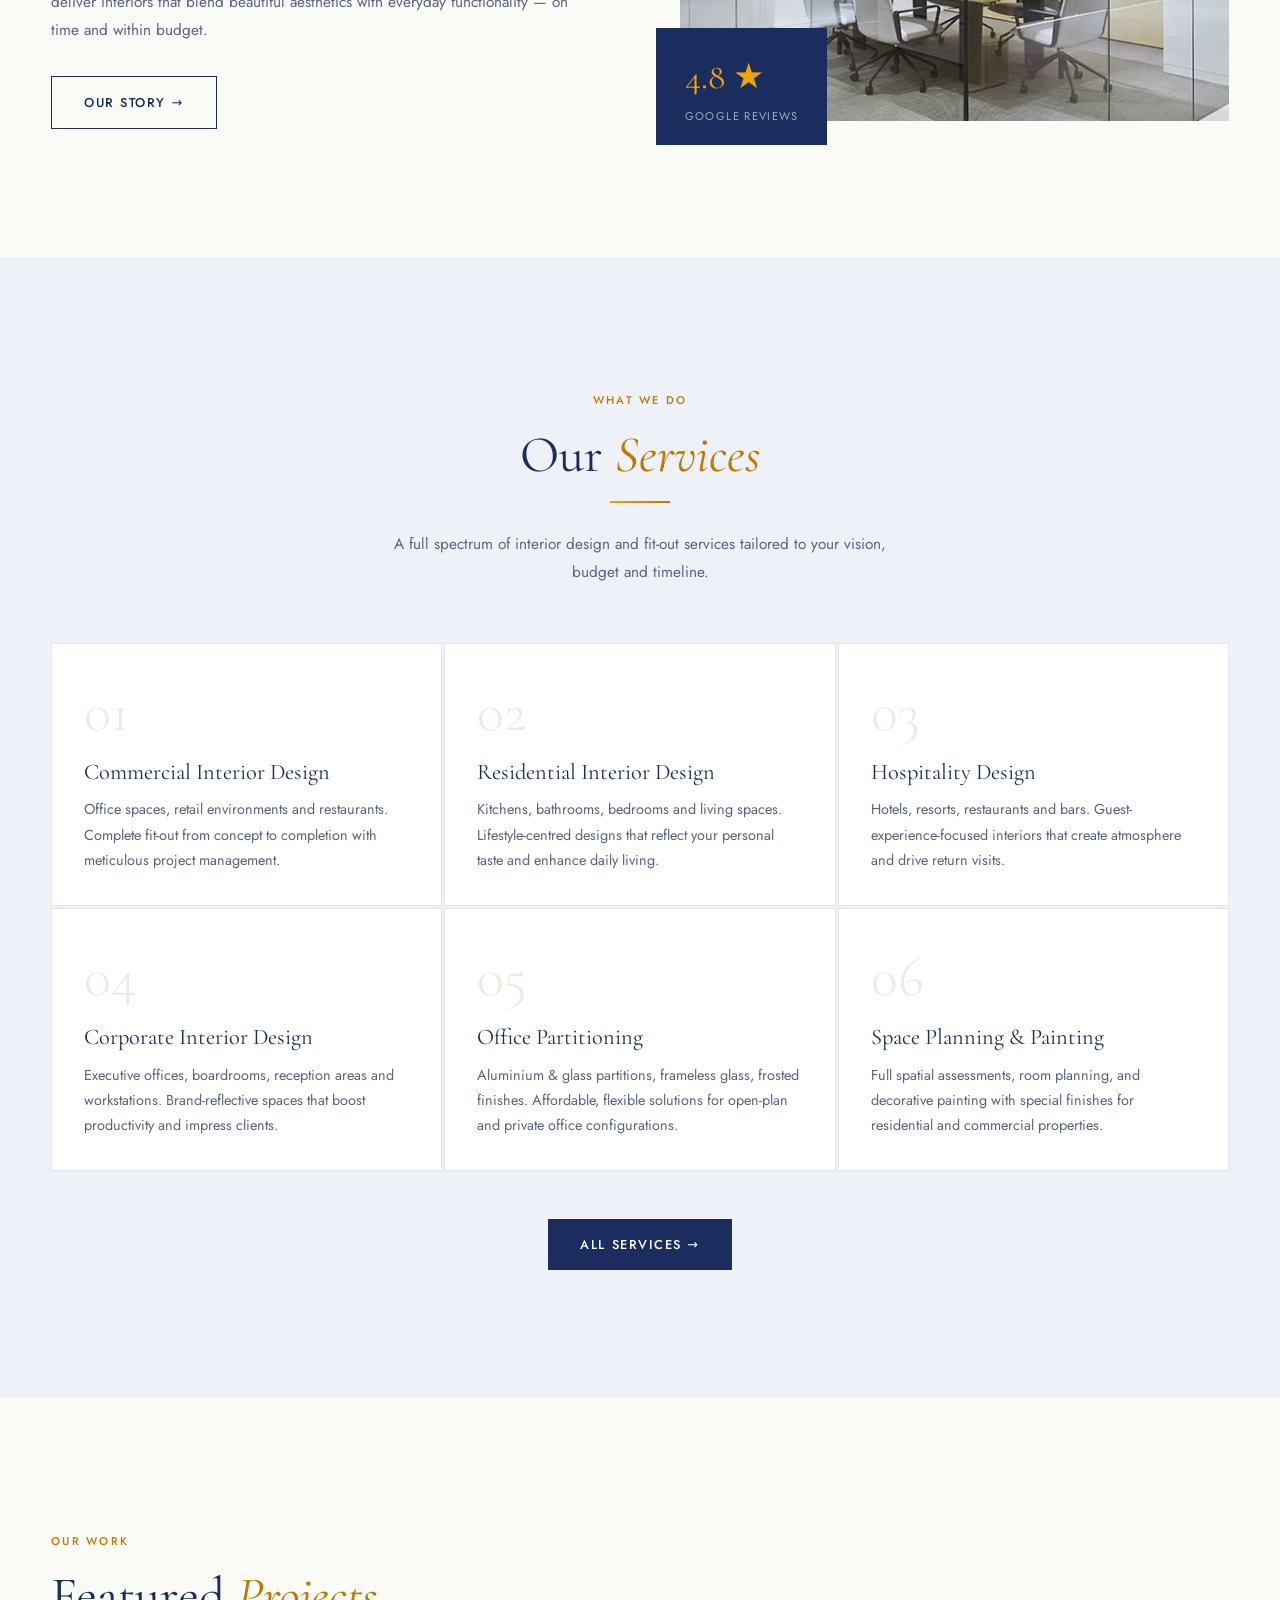
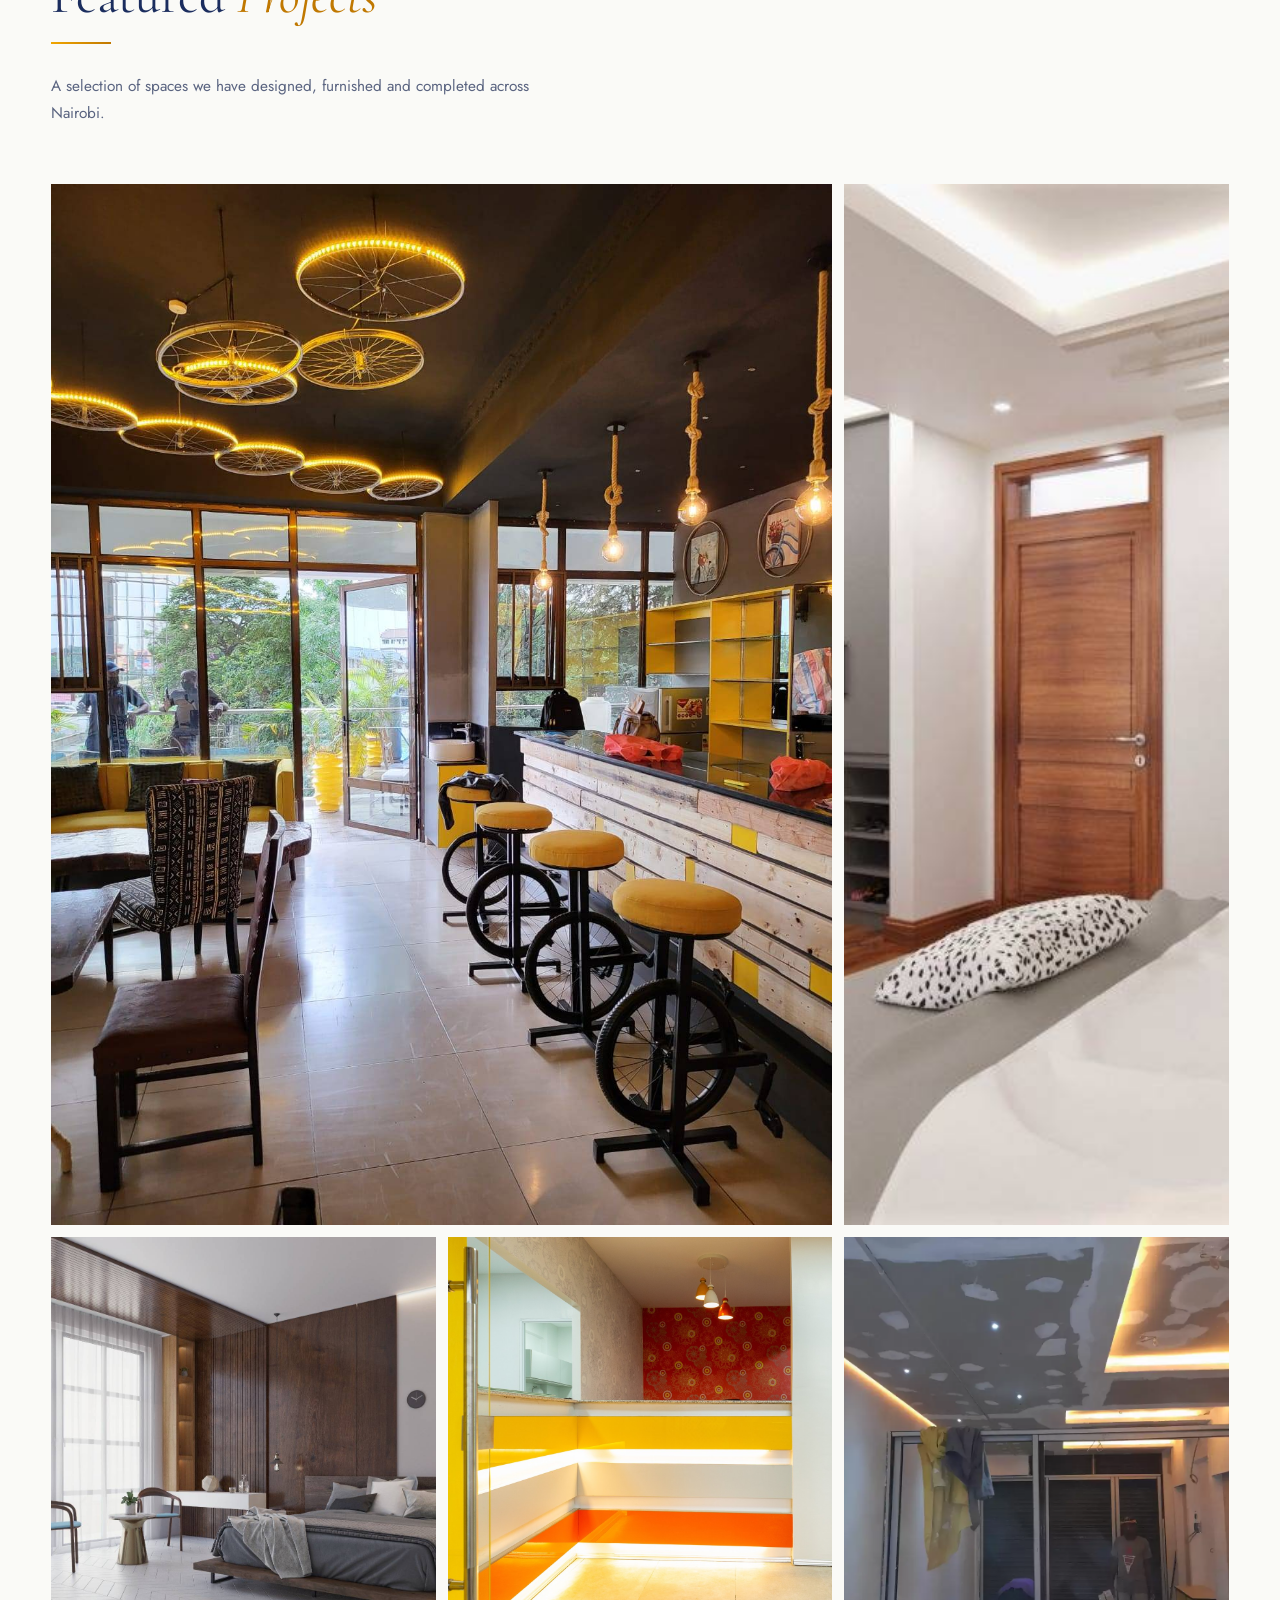
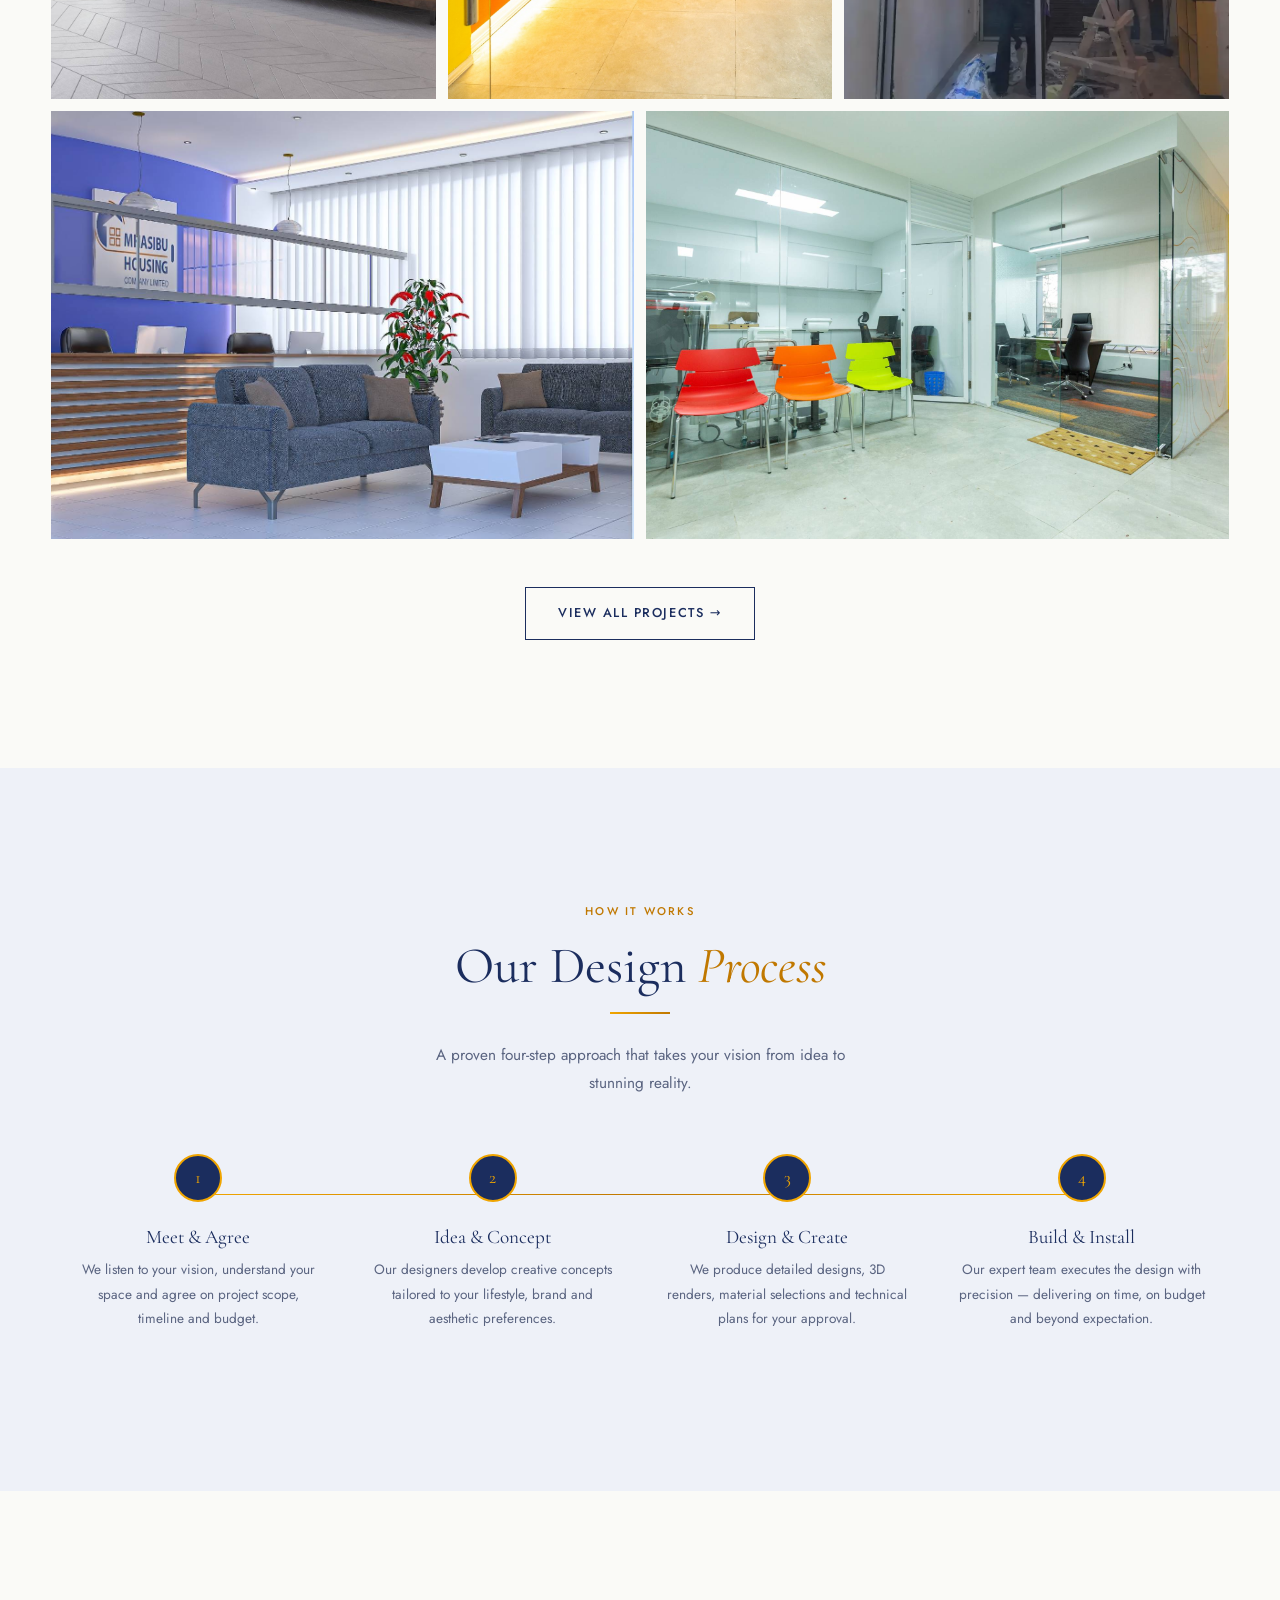
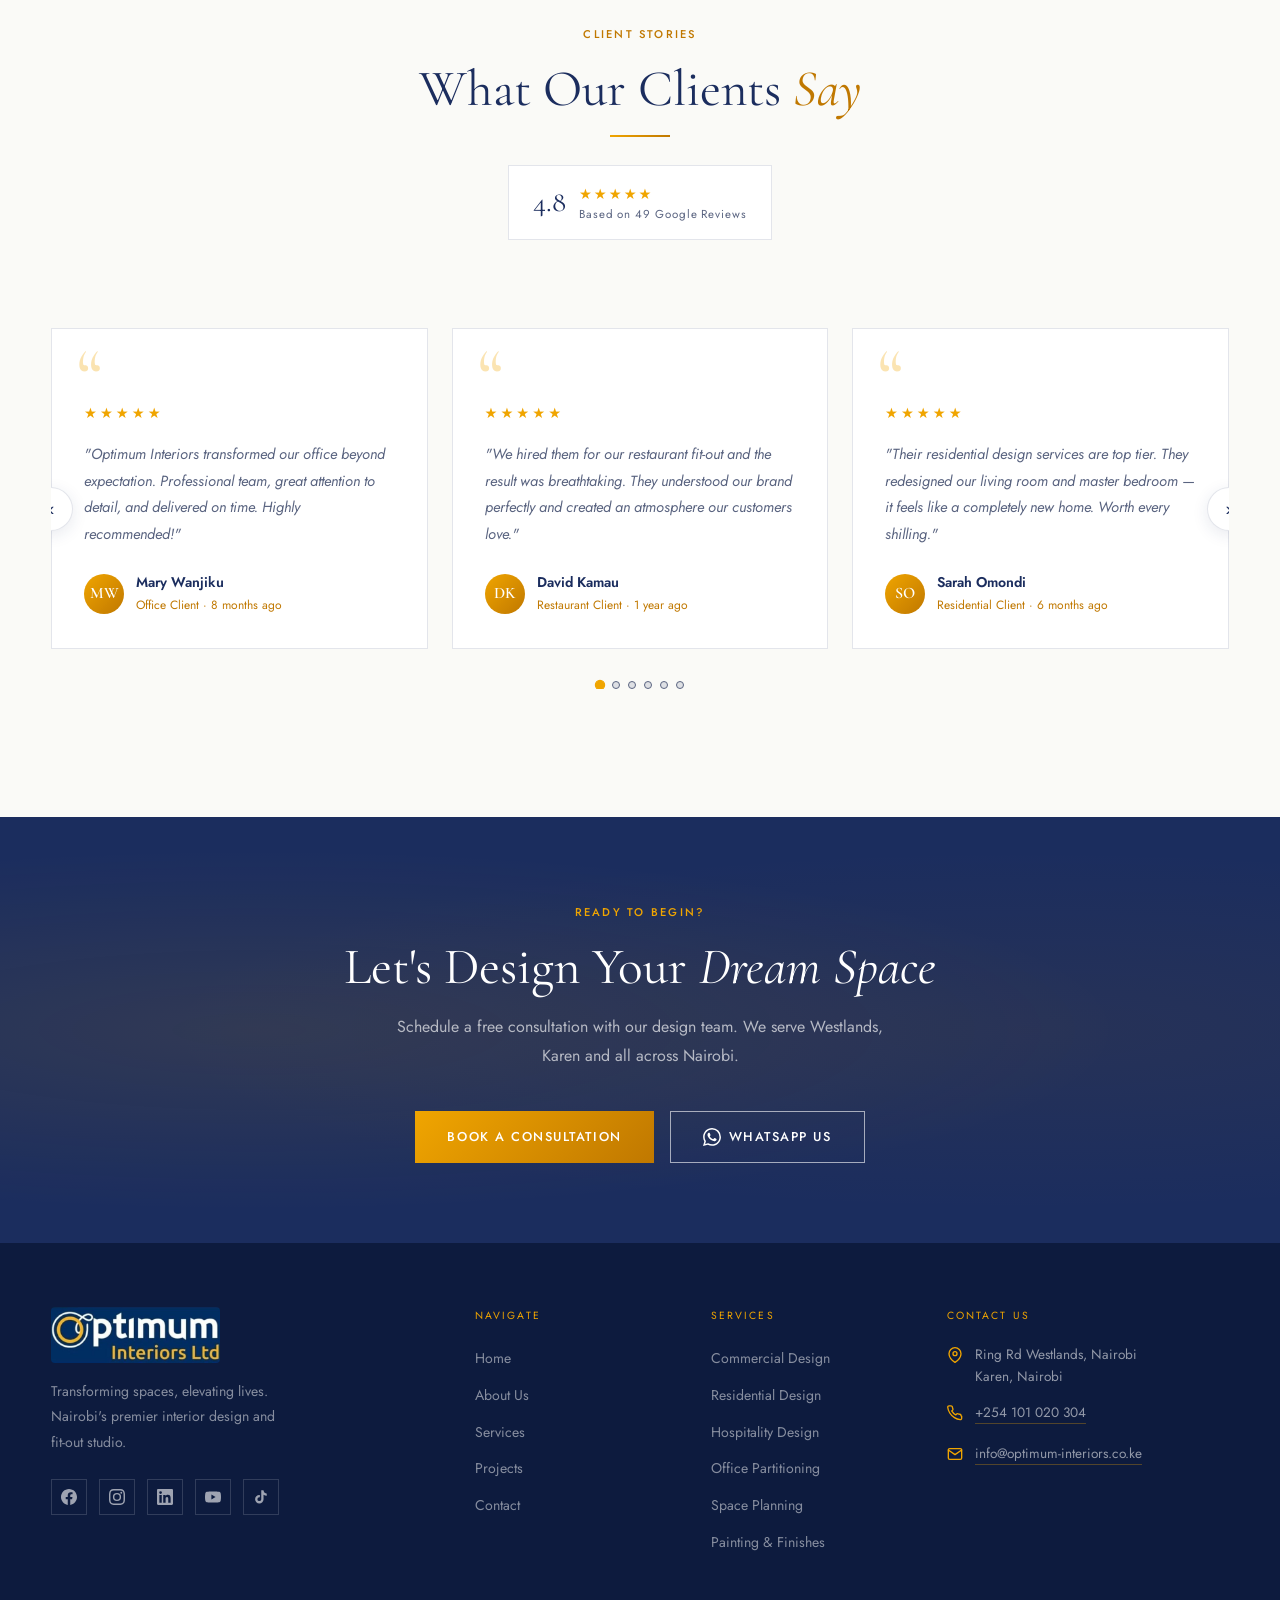
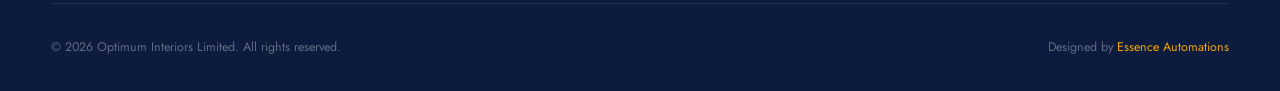
==== commit 3e0fe2e7: "Fix mobile nav Services alignment + add 2 Google reviews - Fix Services button: justify-content flex" ====
--- a/index.html
+++ b/index.html
@@ -471,6 +471,32 @@
               </div>
             </div>
           </article>
+          <article class="testimonial-card">
+            <div class="testimonial-card__stars">
+              <span class="star">★</span><span class="star">★</span><span class="star">★</span><span class="star">★</span><span class="star">★</span>
+            </div>
+            <p class="testimonial-card__text">"These guys are professional and very reliable. Great experience working with them."</p>
+            <div class="testimonial-card__author">
+              <div class="testimonial-card__avatar" aria-hidden="true">FW</div>
+              <div>
+                <div class="testimonial-card__name">Francis Wachira</div>
+                <div class="testimonial-card__meta">Google Review · 5 years ago</div>
+              </div>
+            </div>
+          </article>
+          <article class="testimonial-card">
+            <div class="testimonial-card__stars">
+              <span class="star">★</span><span class="star">★</span><span class="star">★</span><span class="star">★</span><span class="star">★</span>
+            </div>
+            <p class="testimonial-card__text">"Our family dinners feel fancier now. Solid wood, great price — thank you, Optimum!"</p>
+            <div class="testimonial-card__author">
+              <div class="testimonial-card__avatar" aria-hidden="true">ES</div>
+              <div>
+                <div class="testimonial-card__name">Emmax Systems</div>
+                <div class="testimonial-card__meta">Google Review · 7 months ago</div>
+              </div>
+            </div>
+          </article>
           </div><!-- /.reviews-slider__track -->
           <button class="reviews-slider__btn reviews-slider__btn--prev" id="reviewsPrev" aria-label="Previous review">&#8249;</button>
           <button class="reviews-slider__btn reviews-slider__btn--next" id="reviewsNext" aria-label="Next review">&#8250;</button>
--- a/styles.css
+++ b/styles.css
@@ -421,17 +421,18 @@
   cursor: pointer;
   width: 100%;
   text-align: left;
-  padding: 1rem 0;        /* match nav__mobile-link padding exactly */
-  padding-left: 0 !important; /* never indent — override active state */
-  display: flex;
-  align-items: center;
-  justify-content: space-between;
+  padding: 1rem 0;
+  padding-left: calc(6px + 0.75rem) !important; /* match dot + gap offset of sibling links */
+  display: flex;
+  align-items: center;
+  justify-content: flex-start;
   gap: 0;
 }
-/* hide the dot indicator — chevron serves this purpose */
+/* hide dot — chevron serves as indicator */
 .nav__mobile-sub-toggle::before { display: none !important; }
 .nav__mobile-sub-toggle svg {
   flex-shrink: 0;
+  margin-left: auto; /* push chevron to the far right */
   transition: transform 0.3s var(--ease);
   opacity: 0.5;
 }
@@ -1404,14 +1405,20 @@
 .service-detail {
   display: grid;
   grid-template-columns: 1fr 1fr;
-  gap: 4rem;
-  align-items: center;
+  grid-template-rows: auto 1fr;
+  gap: 0 4rem;
   padding: 4rem 0;
   border-bottom: 1px solid var(--border);
 }
 .service-detail:last-child { border-bottom: none; }
-.service-detail.reverse { direction: rtl; }
-.service-detail.reverse > * { direction: ltr; }
+/* Desktop: image spans both rows on the left; header+body stack on the right */
+.service-detail__img    { grid-column: 1; grid-row: 1 / 3; }
+.service-detail__header { grid-column: 2; grid-row: 1; align-self: end; padding-bottom: 1.5rem; }
+.service-detail__body   { grid-column: 2; grid-row: 2; align-self: start; }
+/* Reverse: image on the right */
+.service-detail.reverse .service-detail__img    { grid-column: 2; grid-row: 1 / 3; }
+.service-detail.reverse .service-detail__header { grid-column: 1; grid-row: 1; }
+.service-detail.reverse .service-detail__body   { grid-column: 1; grid-row: 2; }
 .service-detail__img {
   overflow: hidden;
   height: 380px;
@@ -1665,8 +1672,17 @@
   .footer__grid { grid-template-columns: 1fr 1fr; gap: 2rem; }
   .about-intro { grid-template-columns: 1fr; gap: 3rem; }
   .about-intro__img::after { display: none; }
-  .service-detail { grid-template-columns: 1fr; gap: 2rem; }
-  .service-detail.reverse { direction: ltr; }
+  .service-detail {
+    grid-template-columns: 1fr;
+    grid-template-rows: auto;
+    gap: 1.5rem;
+  }
+  .service-detail.reverse .service-detail__img,
+  .service-detail__img    { grid-column: 1; grid-row: 2; }
+  .service-detail.reverse .service-detail__header,
+  .service-detail__header { grid-column: 1; grid-row: 1; }
+  .service-detail.reverse .service-detail__body,
+  .service-detail__body   { grid-column: 1; grid-row: 3; }
   .contact-grid { grid-template-columns: 1fr; }
   .process-steps { grid-template-columns: repeat(2, 1fr); }
   .process-steps::before { display: none; }
@@ -1701,6 +1717,9 @@
     grid-template-columns: 1fr;
     text-align: center;
   }
+  .footer__logo-img { margin: 0 auto; }
+  .footer__brand-desc { margin-left: auto; margin-right: auto; text-align: center; }
+  .footer__bottom { justify-content: center; text-align: center; }
   .footer__socials { justify-content: center; }
   .footer__links { align-items: center; }
   .footer__contact-item { justify-content: center; }
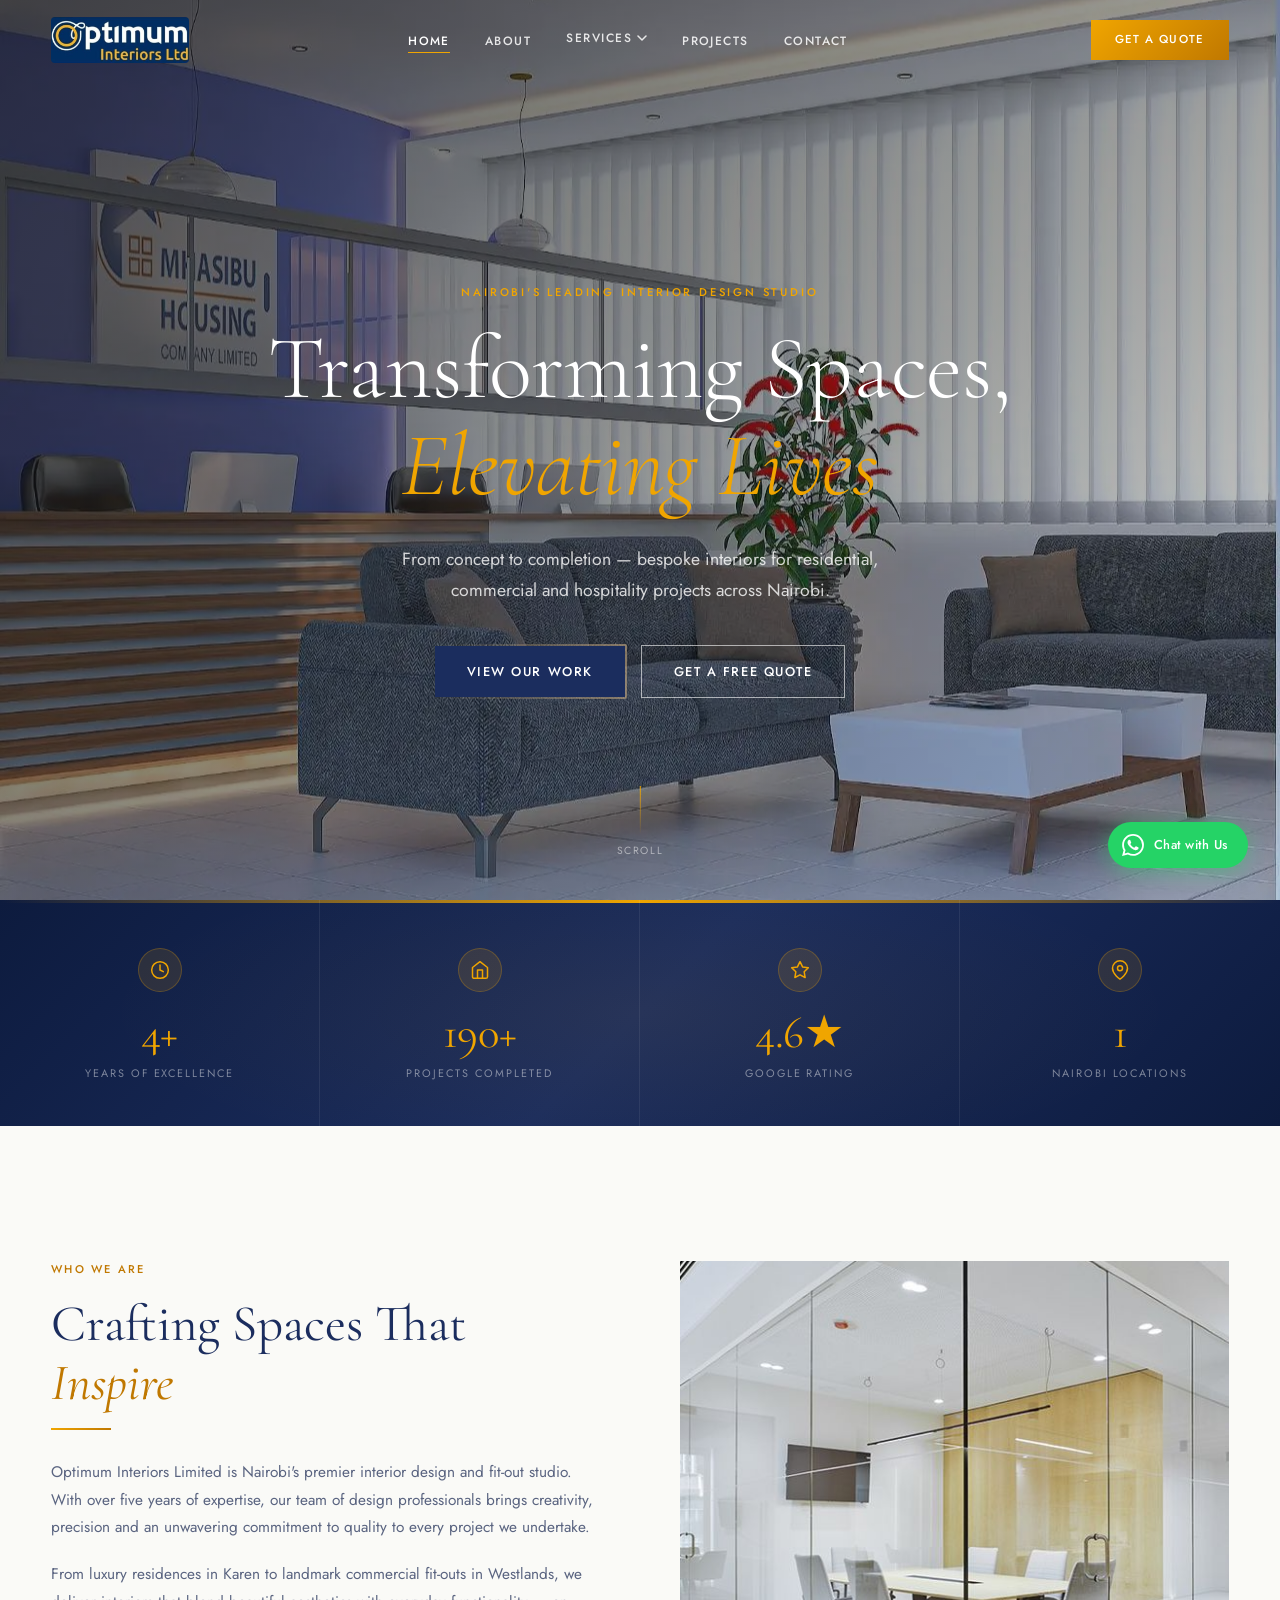
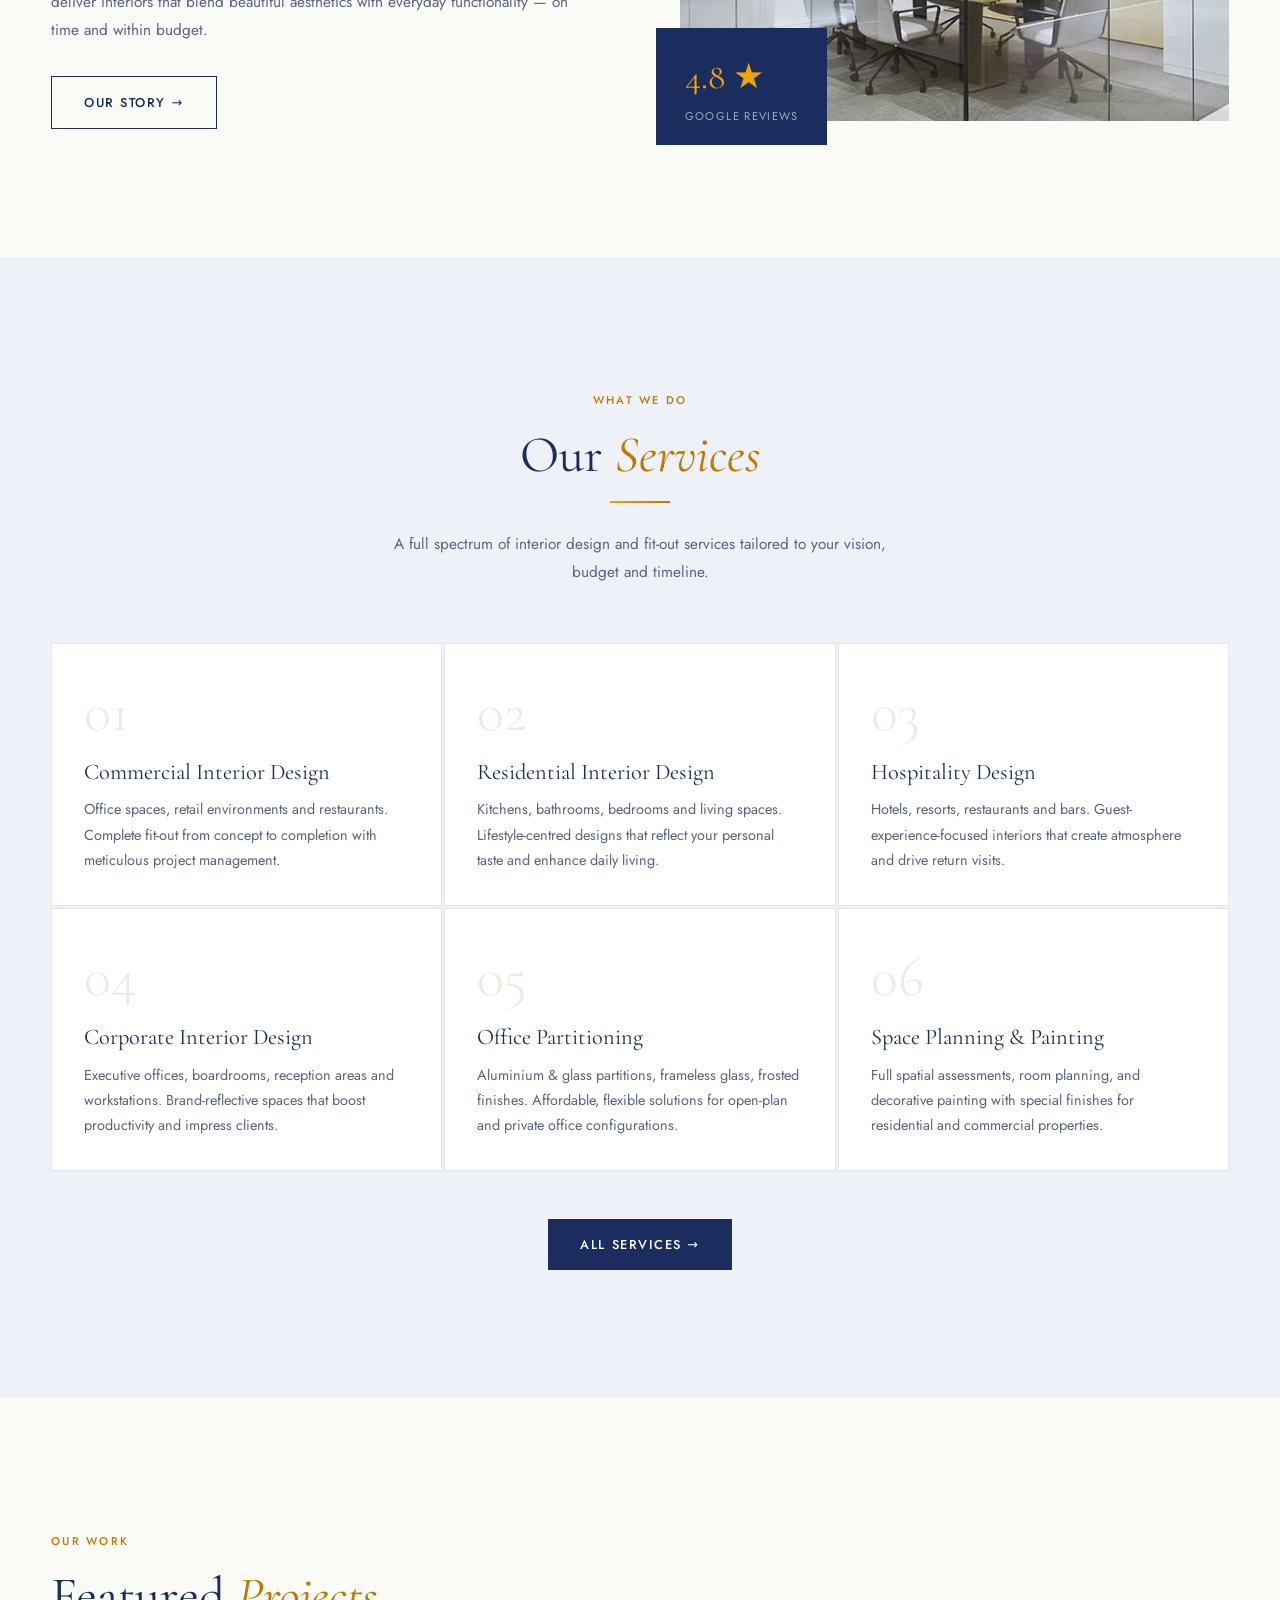
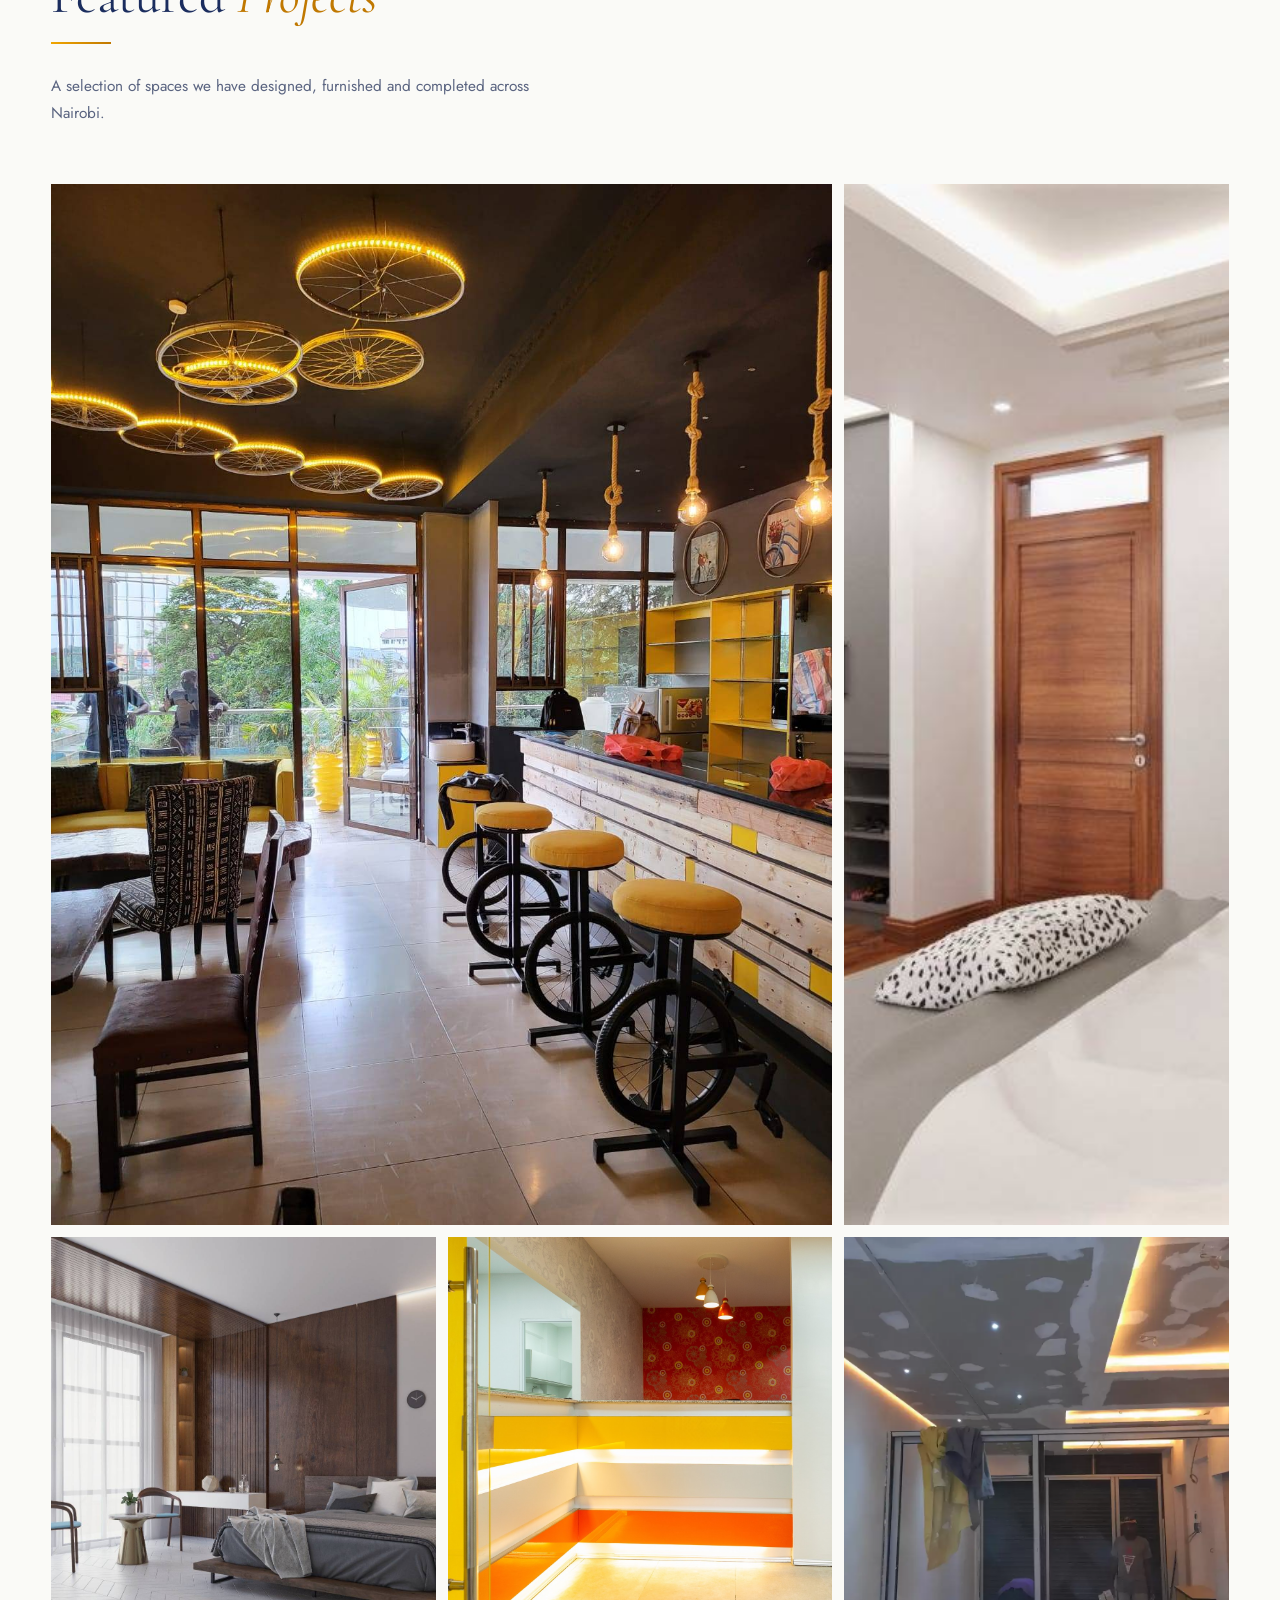
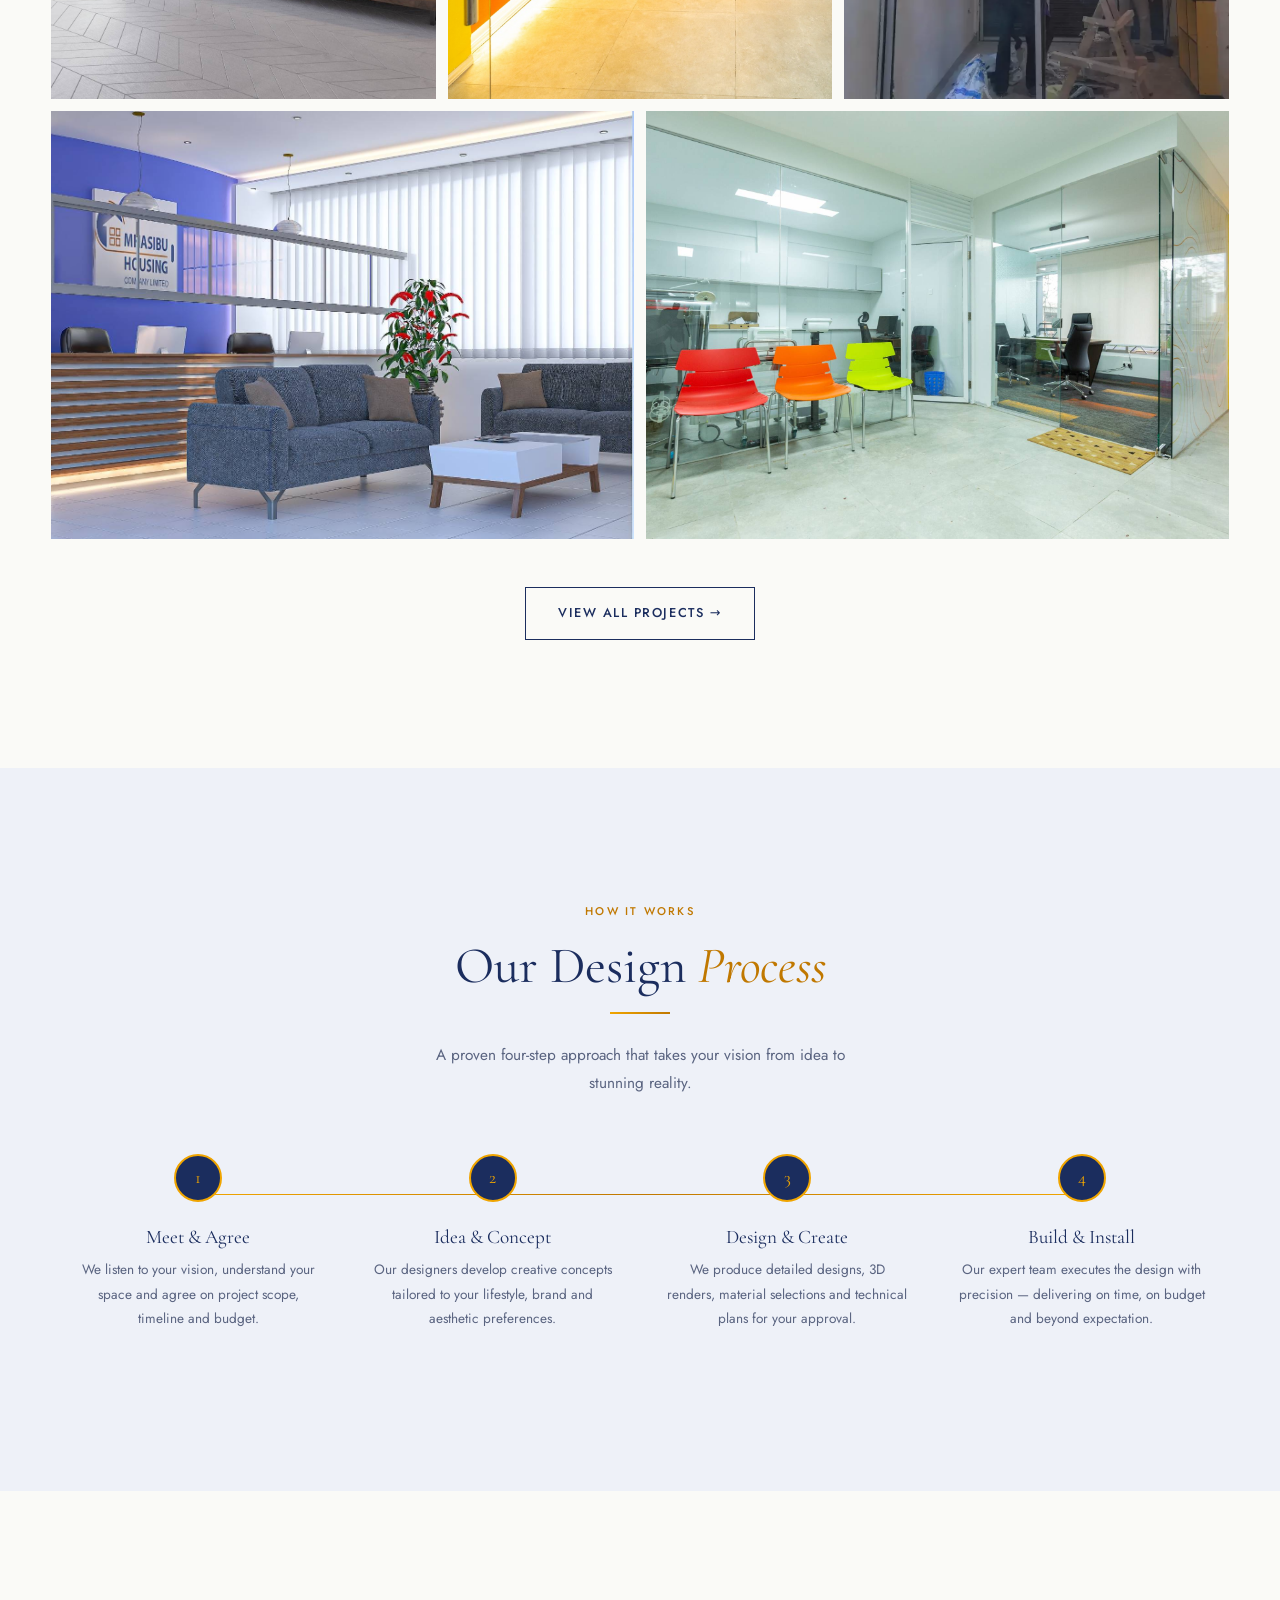
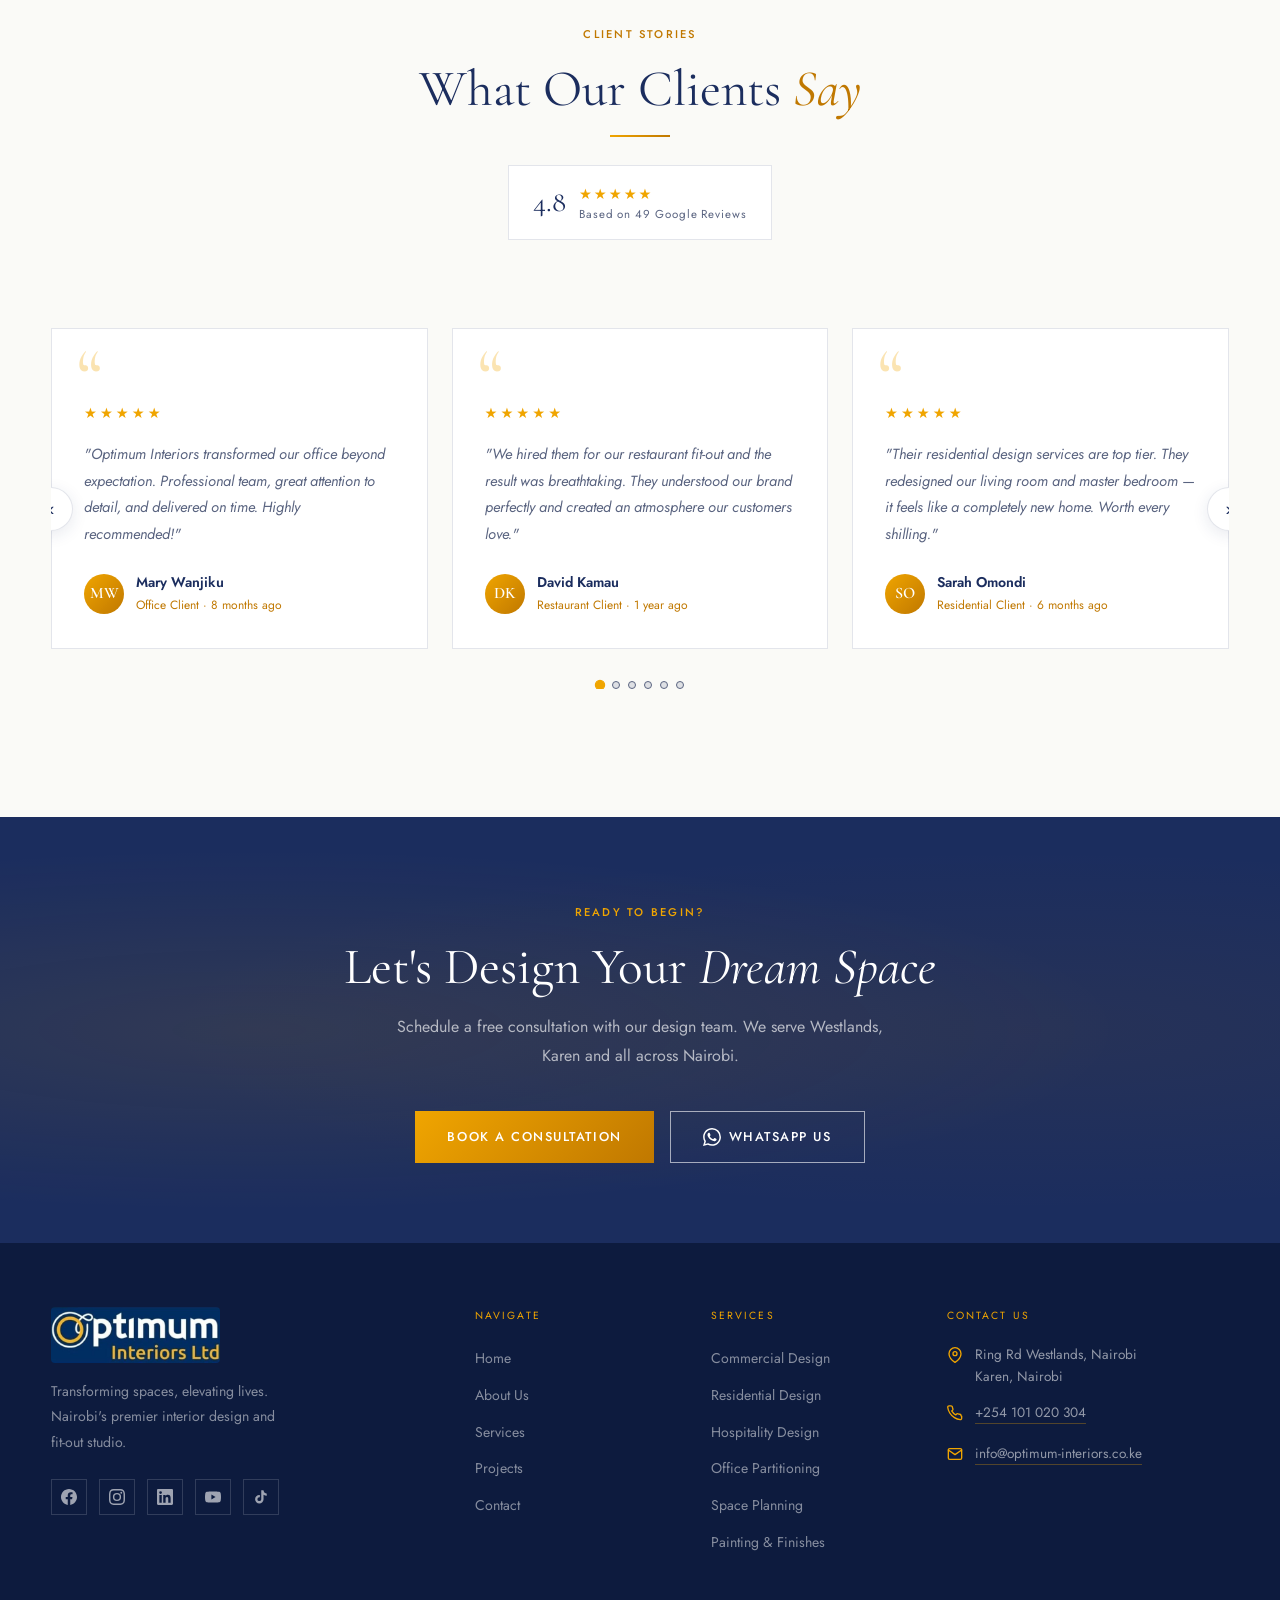
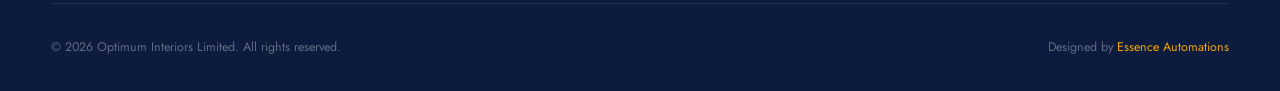
==== commit b09498ee: "Switch hero image to IMG-20220204-WA0008 Regenerated hero.webp (132KB) and hero-mobile.webp (45KB) f" ====
--- a/index.html
+++ b/index.html
@@ -168,7 +168,7 @@
 
     <!-- ══ HERO ══ -->
     <section class="hero" id="hero" aria-label="Hero">
-      <div class="hero__bg" style="background-image: url('imgs/hero.webp');" role="img" aria-label="Luxury interior design by Optimum Interiors"></div>
+      <div class="hero__bg" style="background-image: url('imgs/hero.webp');" role="img" aria-label="Luxury interior design showcase by Optimum Interiors"></div>
       <div class="hero__content">
         <p class="hero__label">Nairobi's Leading Interior Design Studio</p>
         <h1 class="hero__title">Transforming Spaces,<br><em>Elevating Lives</em></h1>
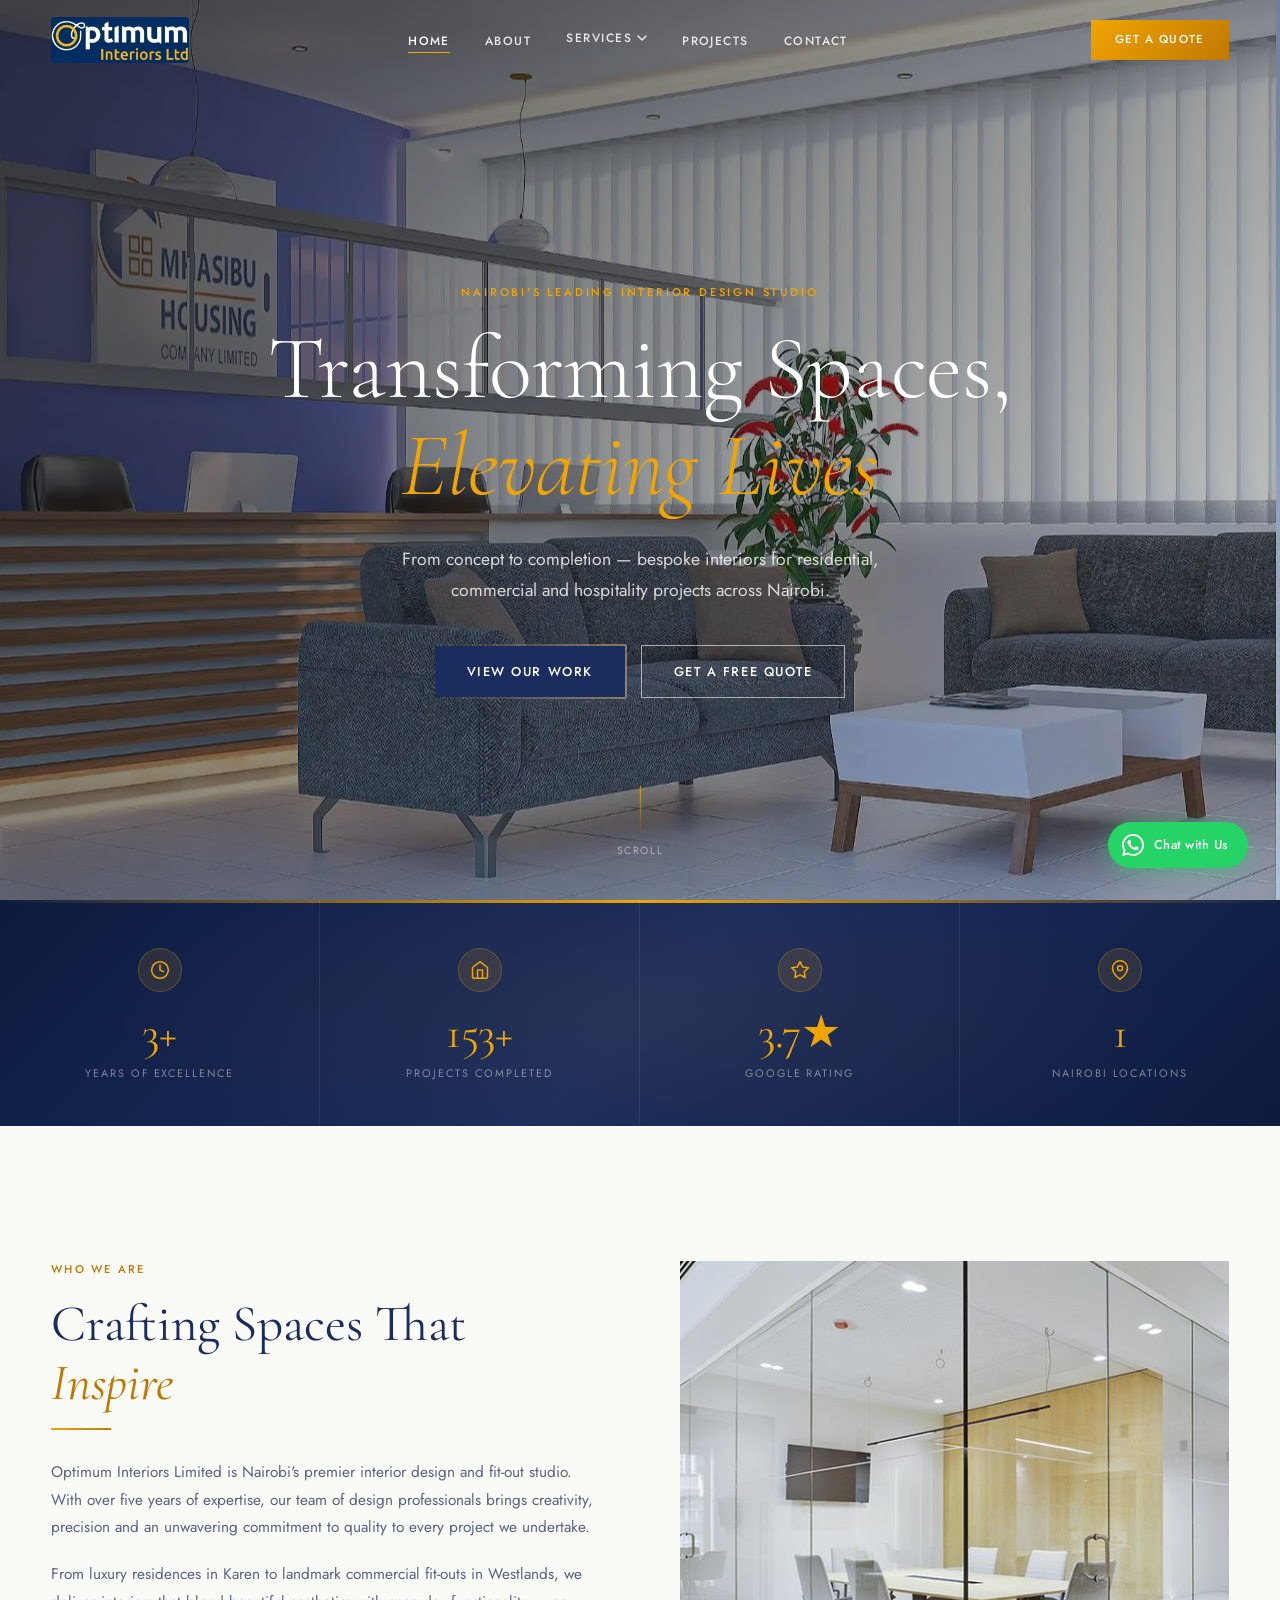
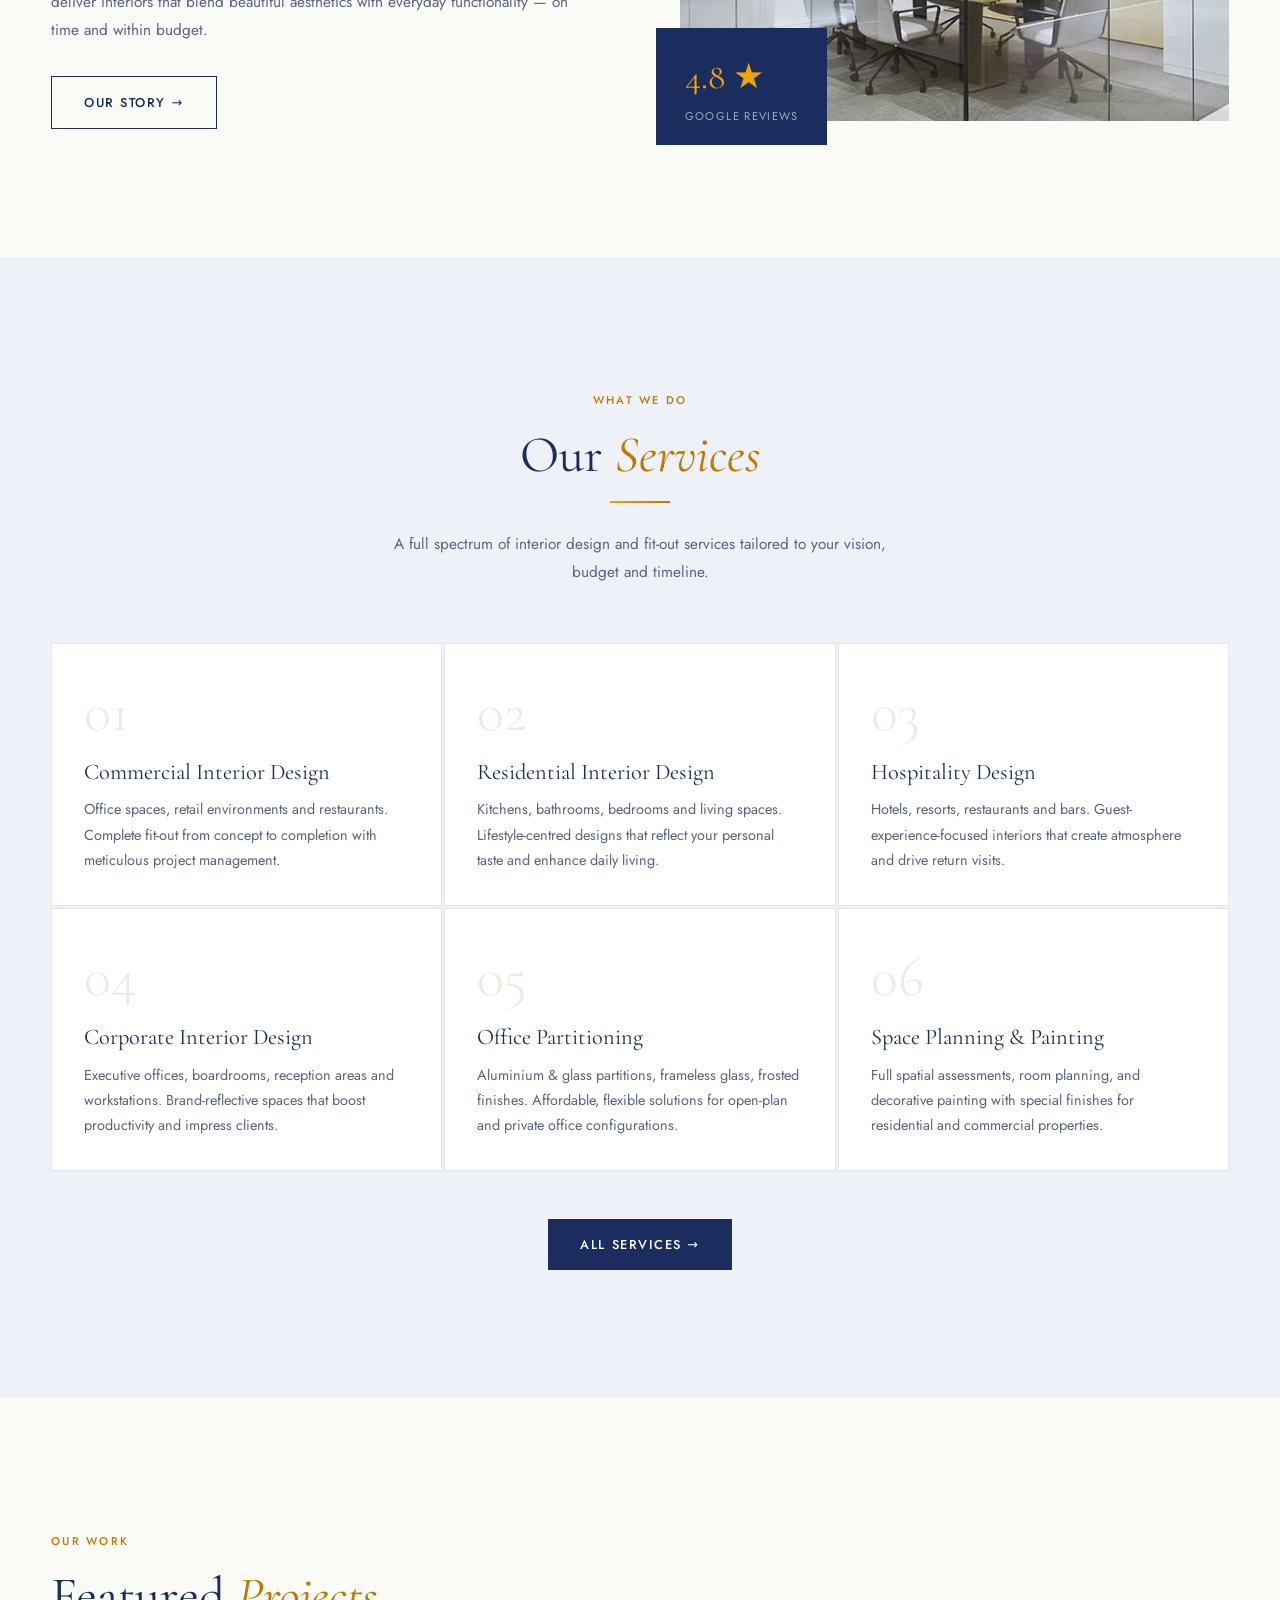
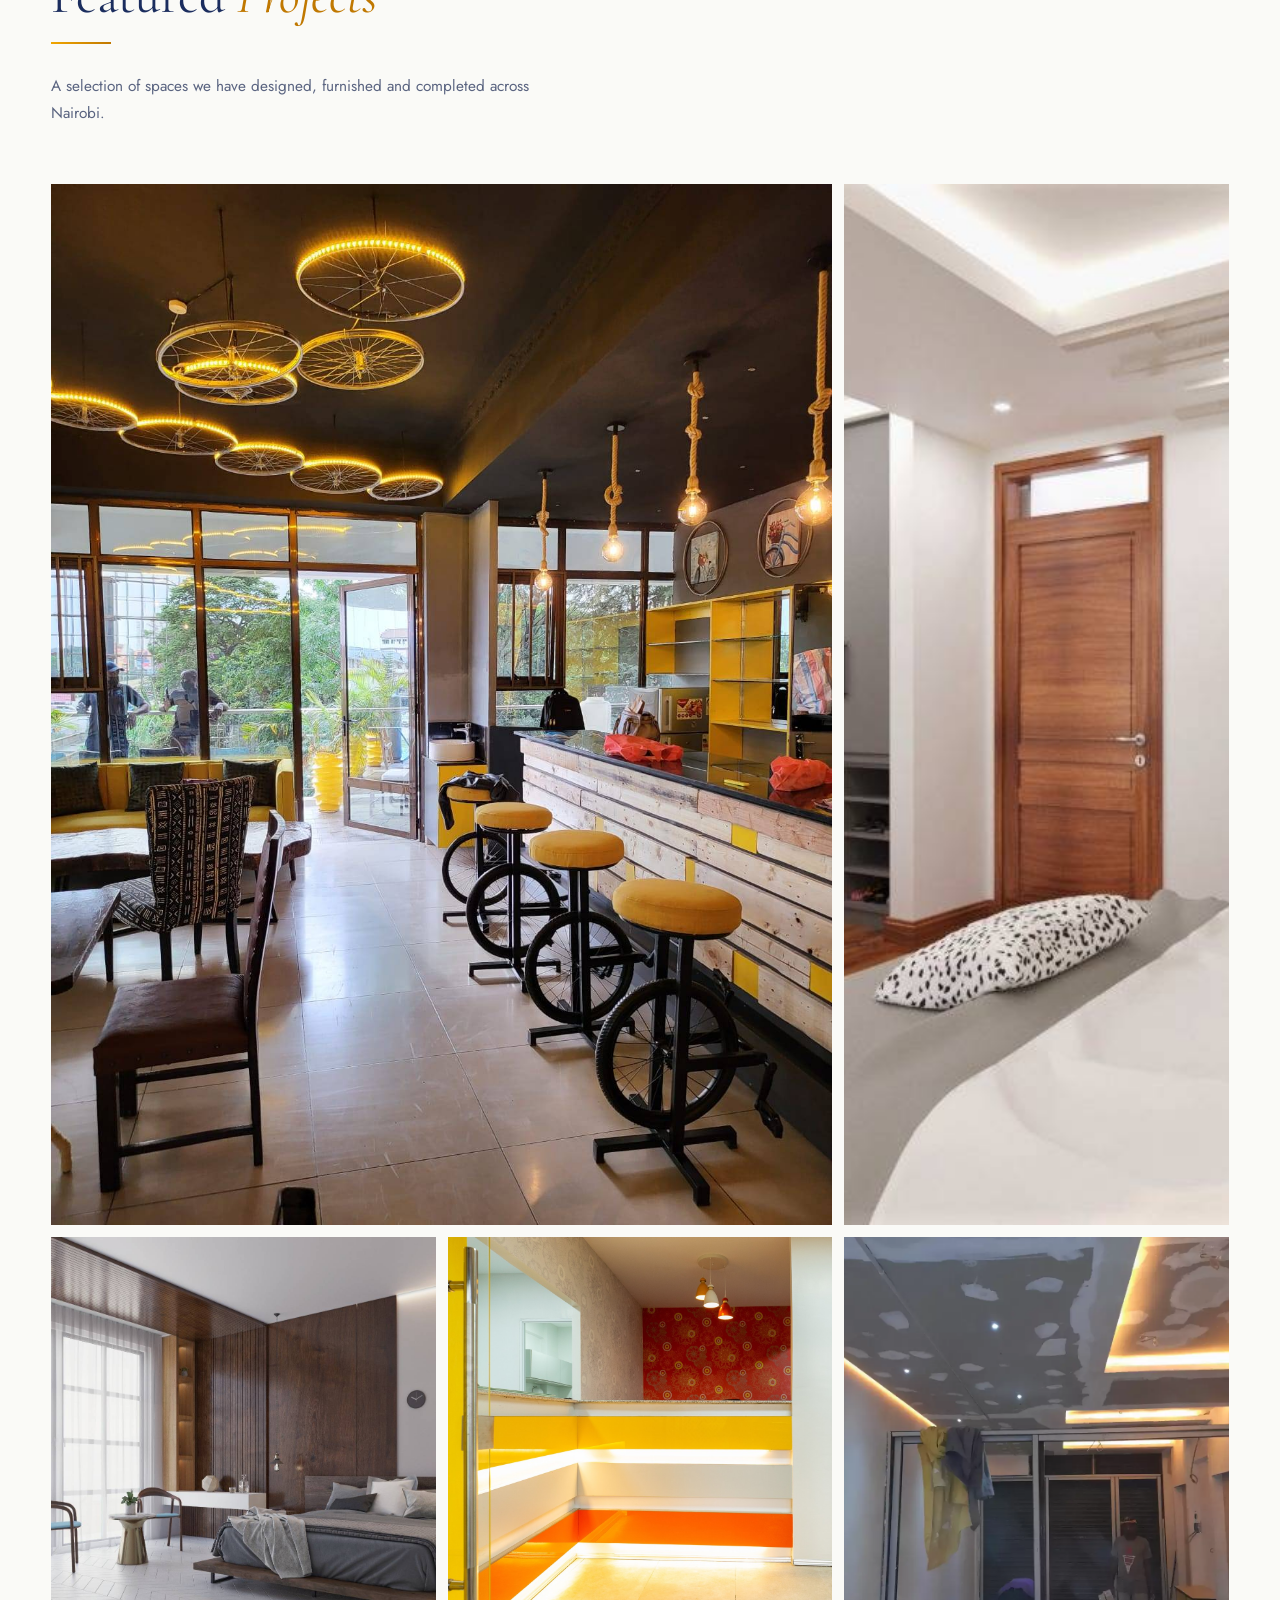
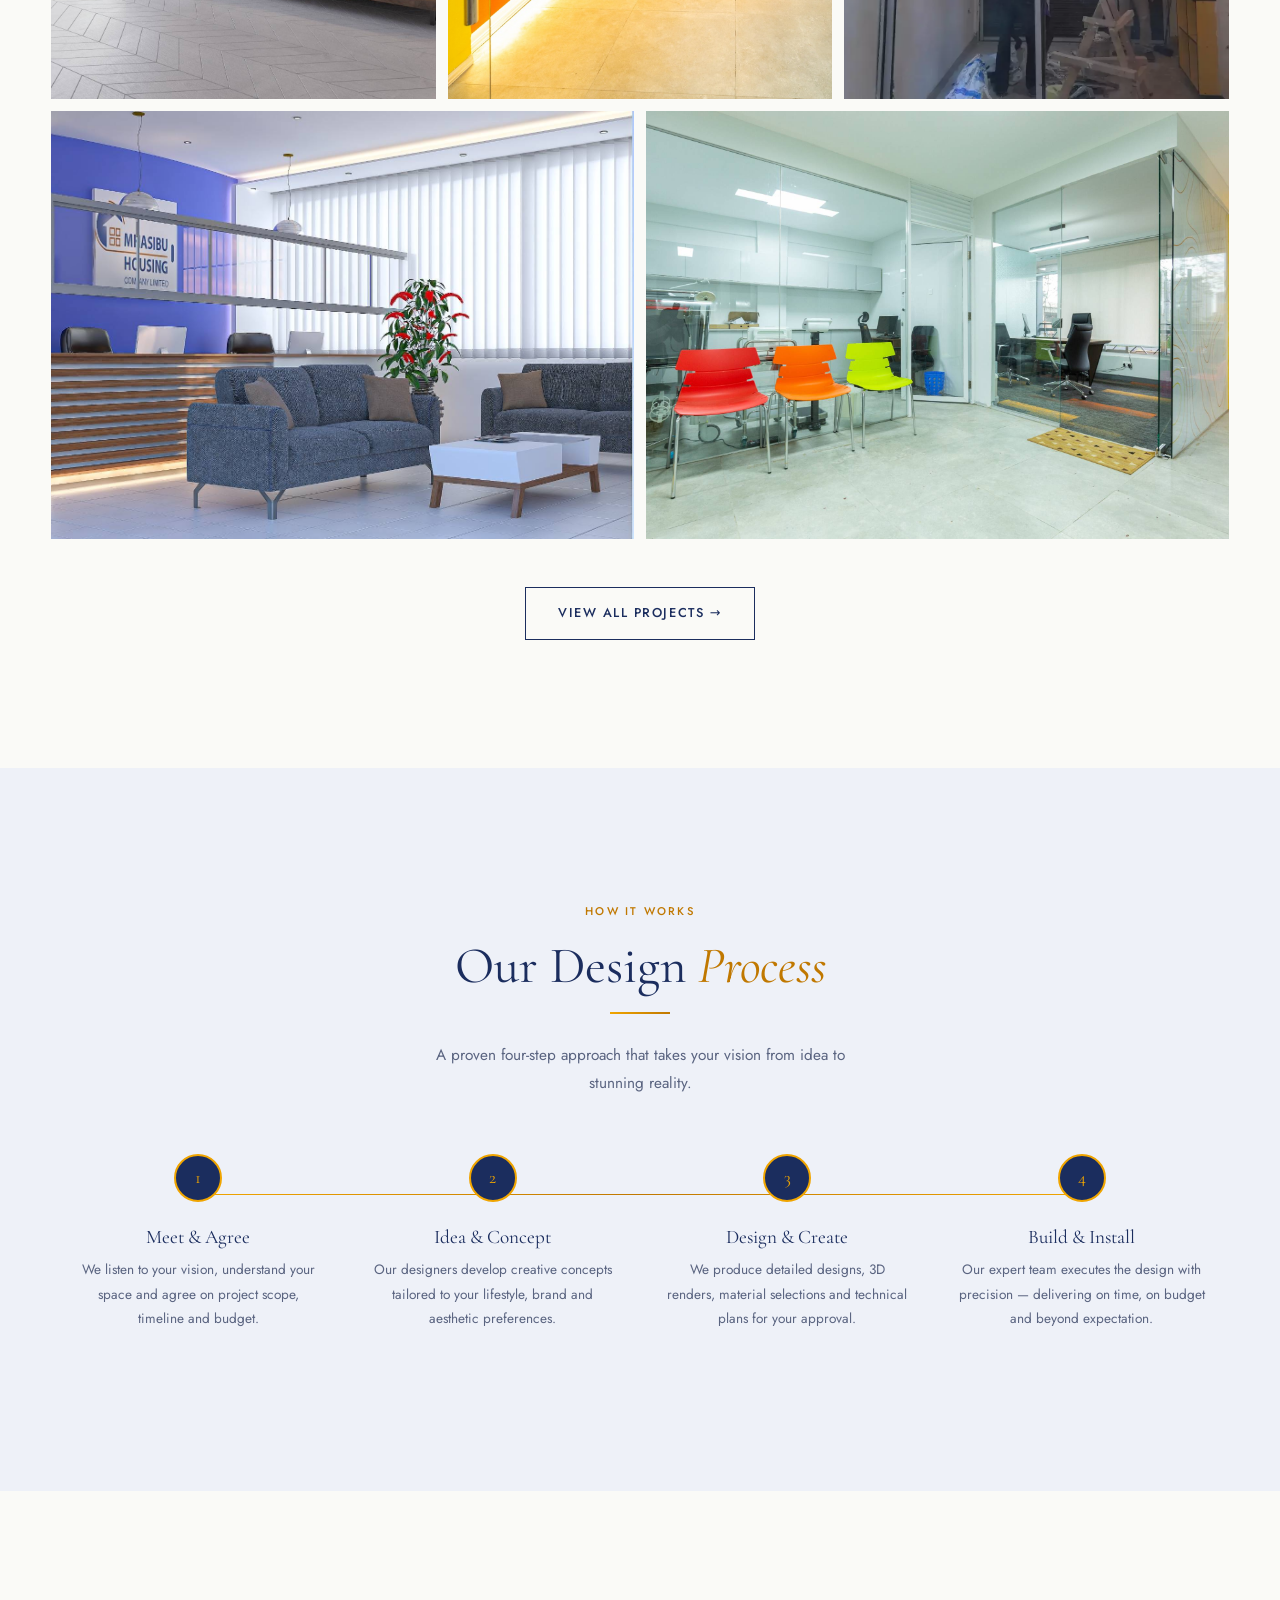
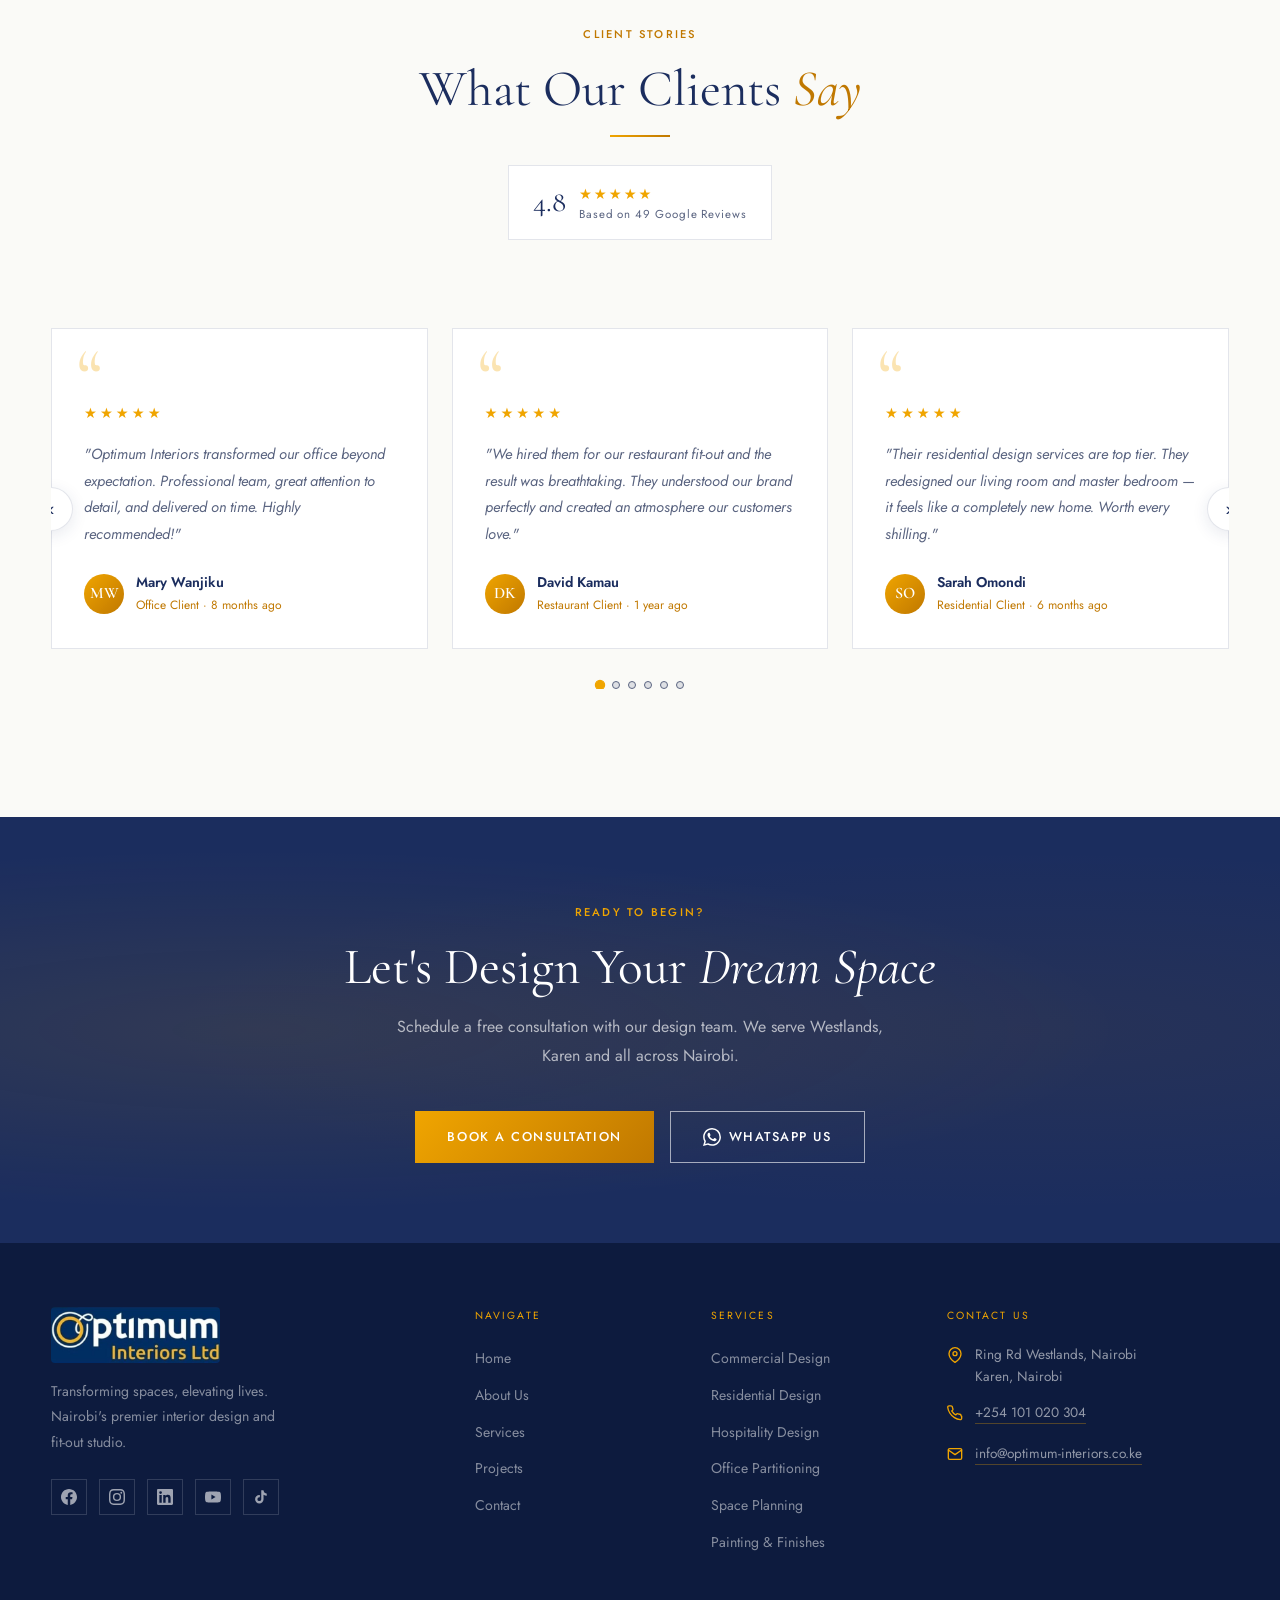
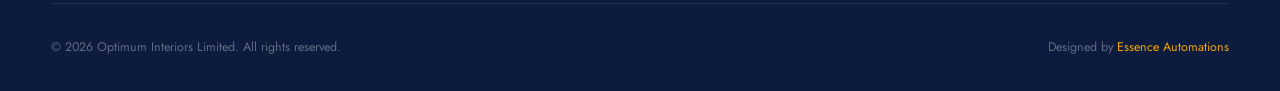
==== commit 612c537b: "Add Ken Burns animation to hero image Replaces one-shot zoom with a continuous 20s pan-and-zoom loop" ====
--- a/index.html
+++ b/index.html
@@ -645,8 +645,6 @@
       });
     });
 
-    // Hero zoom on load
-    document.querySelector('.hero').classList.add('loaded');
 
     // Back to top
     const btt = document.getElementById('backToTop');
--- a/styles.css
+++ b/styles.css
@@ -516,14 +516,21 @@
   overflow: hidden;
 }
 
+@keyframes kenBurns {
+  0%   { transform: scale(1.08) translate(0%,    0%);    }
+  25%  { transform: scale(1.12) translate(-1.5%, 0.8%);  }
+  50%  { transform: scale(1.06) translate(1%,   -1%);    }
+  75%  { transform: scale(1.1)  translate(-0.5%, 1.2%);  }
+  100% { transform: scale(1.08) translate(0%,    0%);    }
+}
 .hero__bg {
   position: absolute;
   inset: 0;
-  background-color: #0D1B3E; /* instant dark fallback while image loads */
+  background-color: #0D1B3E;
   background-size: cover;
   background-position: center;
-  transform: scale(1.05);
-  transition: transform 8s var(--ease);
+  animation: kenBurns 20s ease-in-out infinite;
+  will-change: transform;
 }
 .hero__bg::after {
   content: '';
@@ -536,7 +543,10 @@
     rgba(26,26,24,0.18) 100%
   );
 }
-.hero.loaded .hero__bg { transform: scale(1); }
+/* respect reduced-motion preference */
+@media (prefers-reduced-motion: reduce) {
+  .hero__bg { animation: none; transform: scale(1.06); }
+}
 
 .hero__content {
   position: relative;
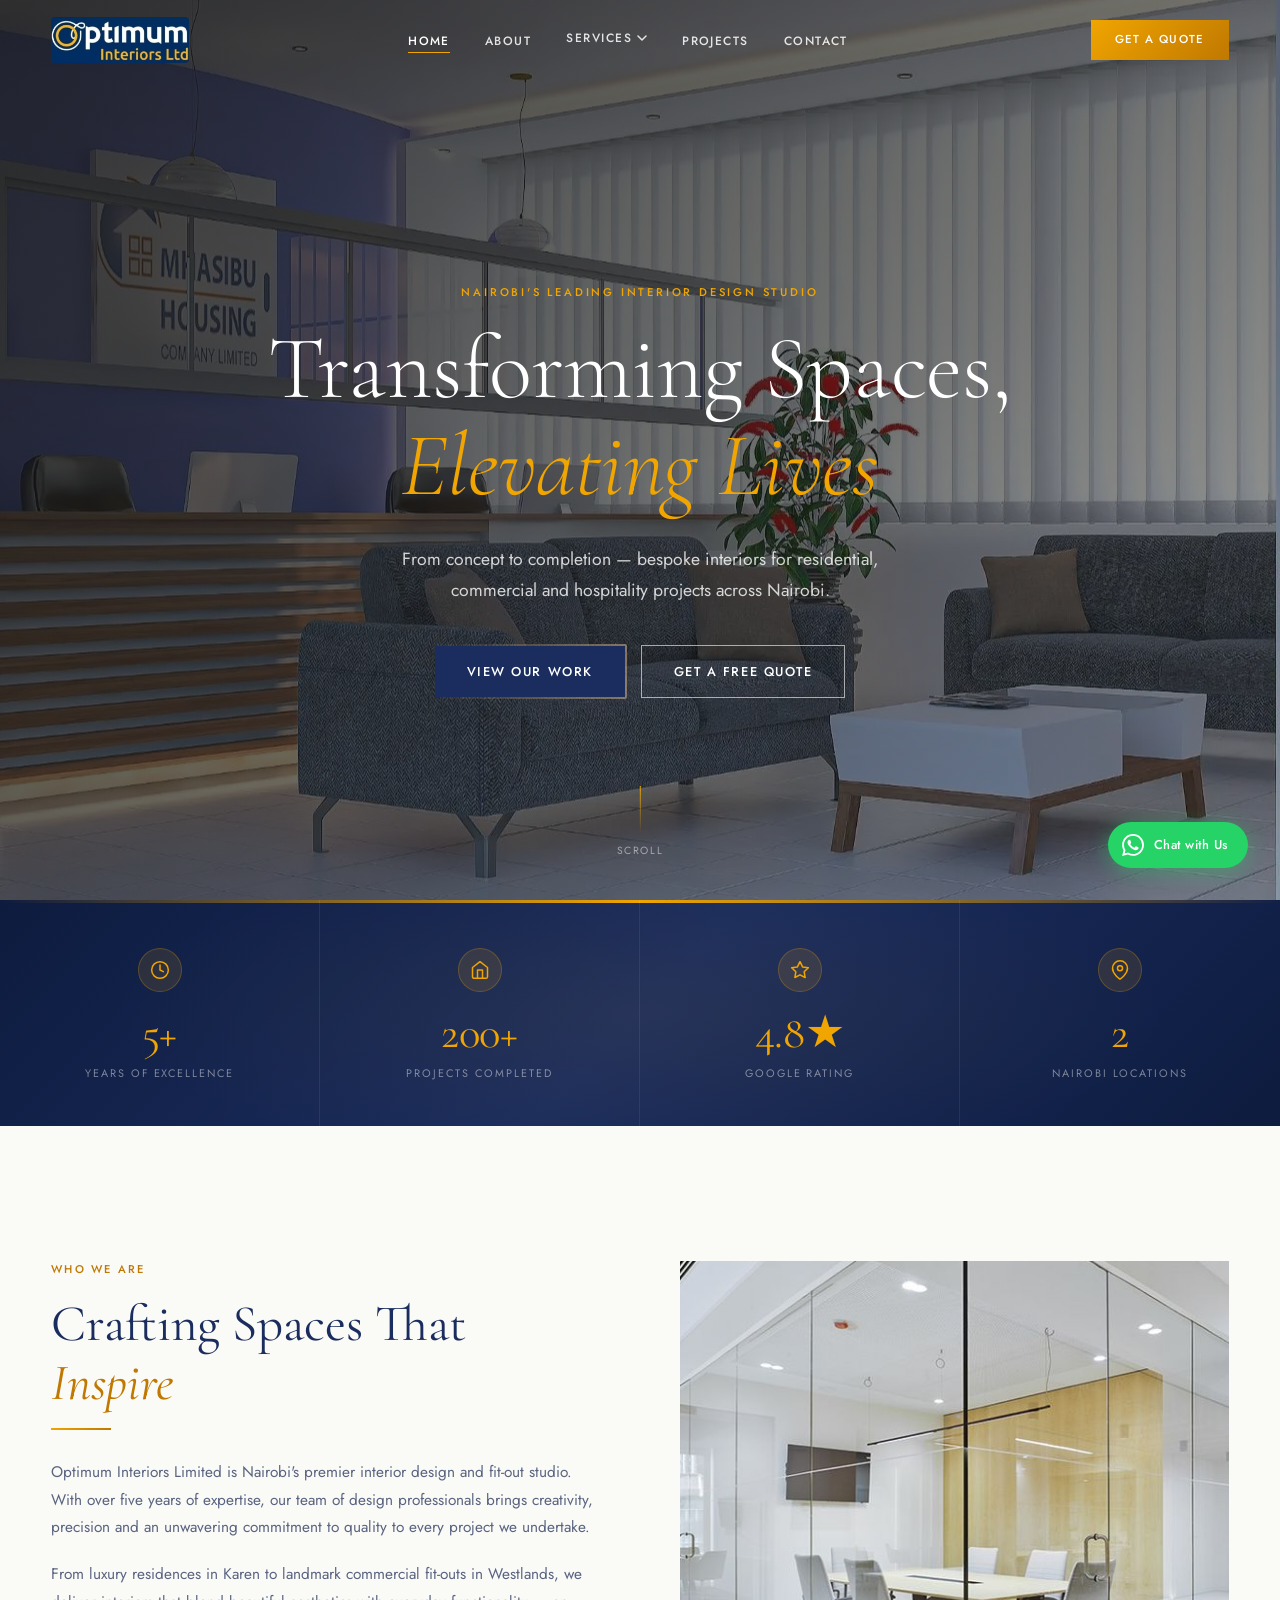
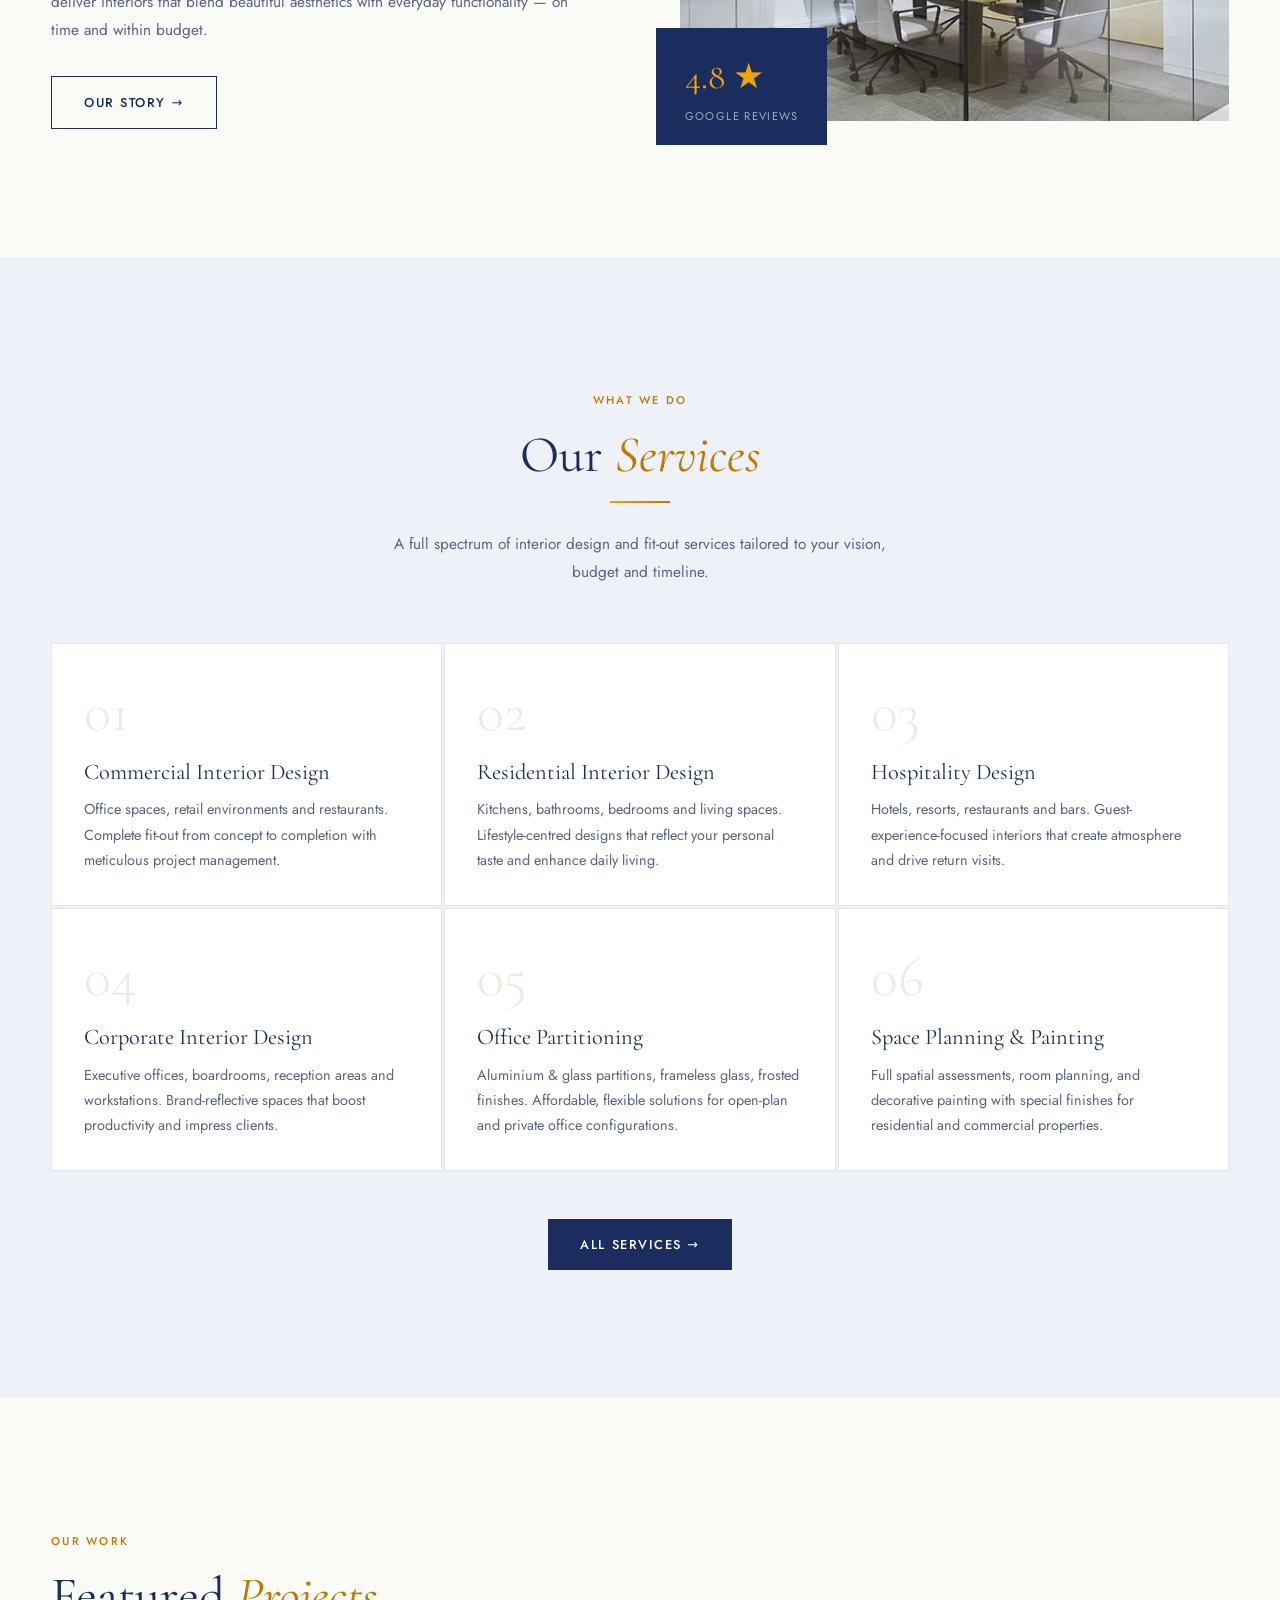
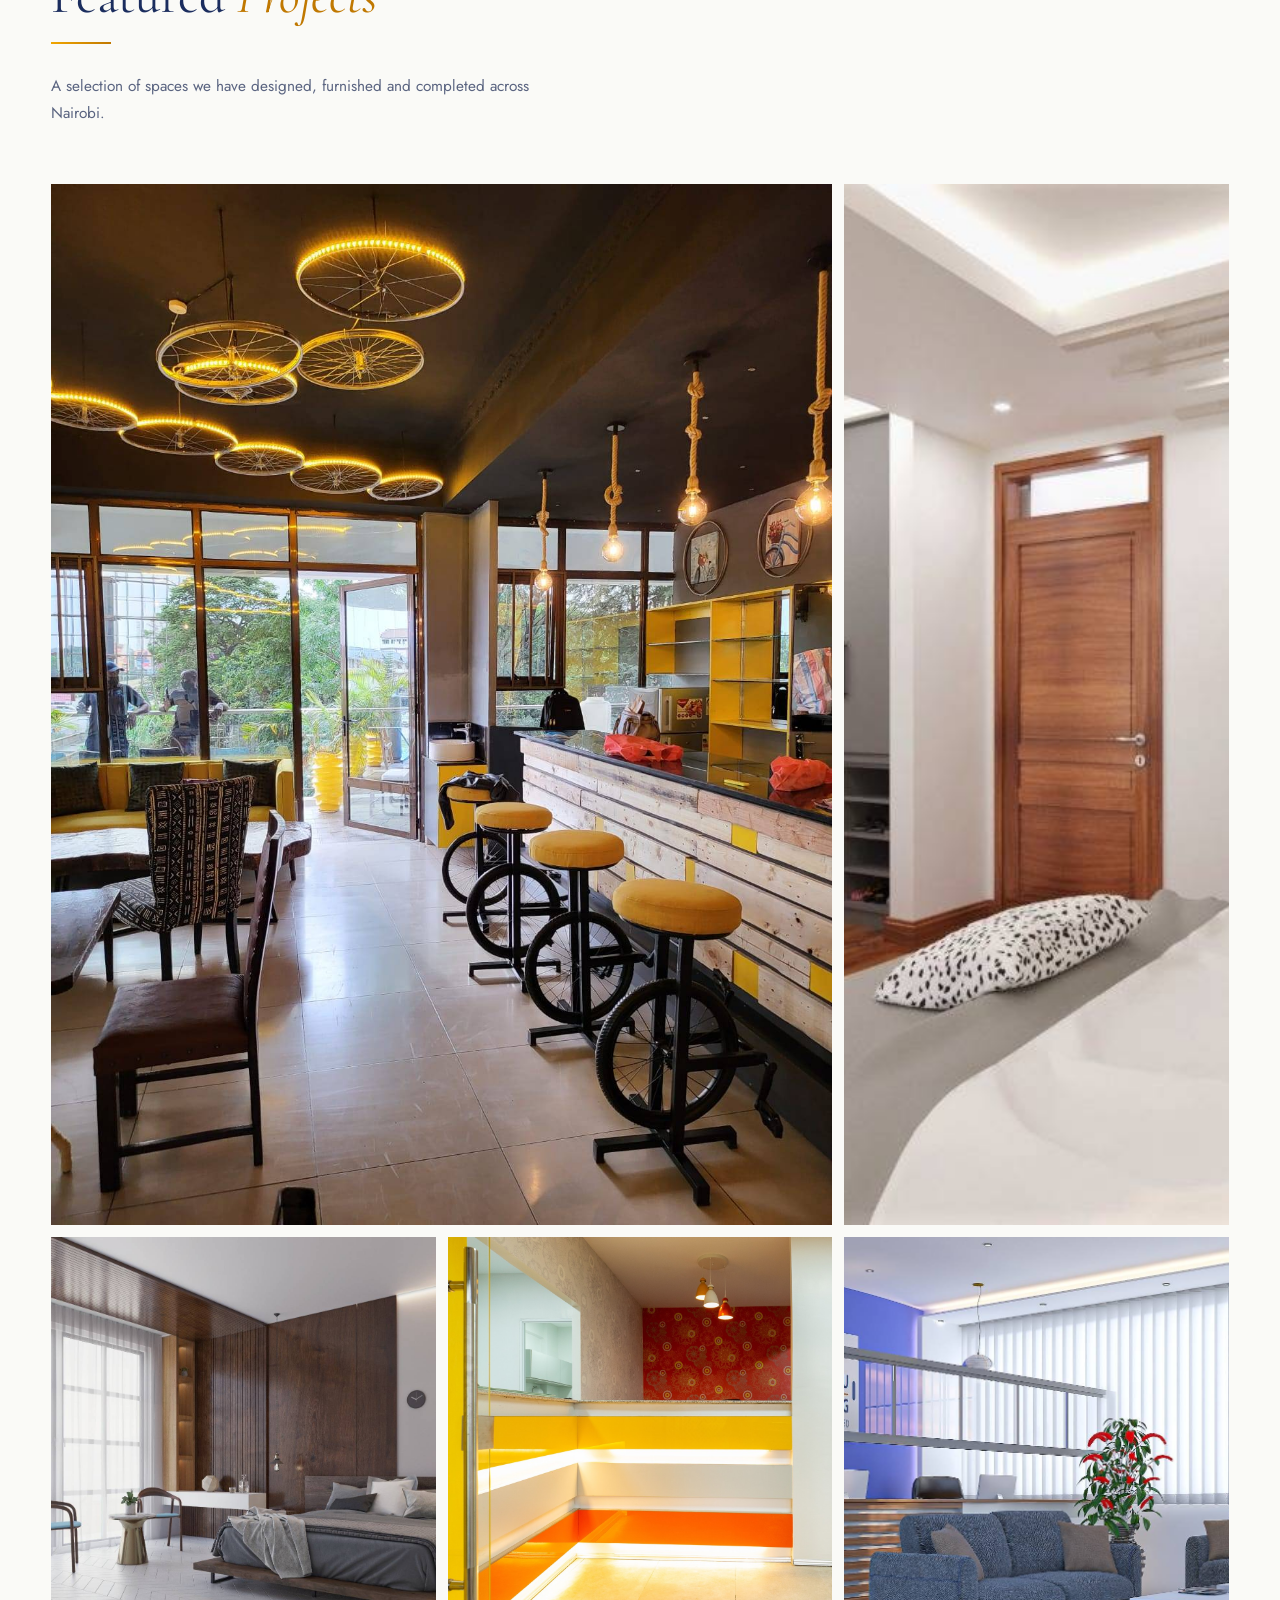
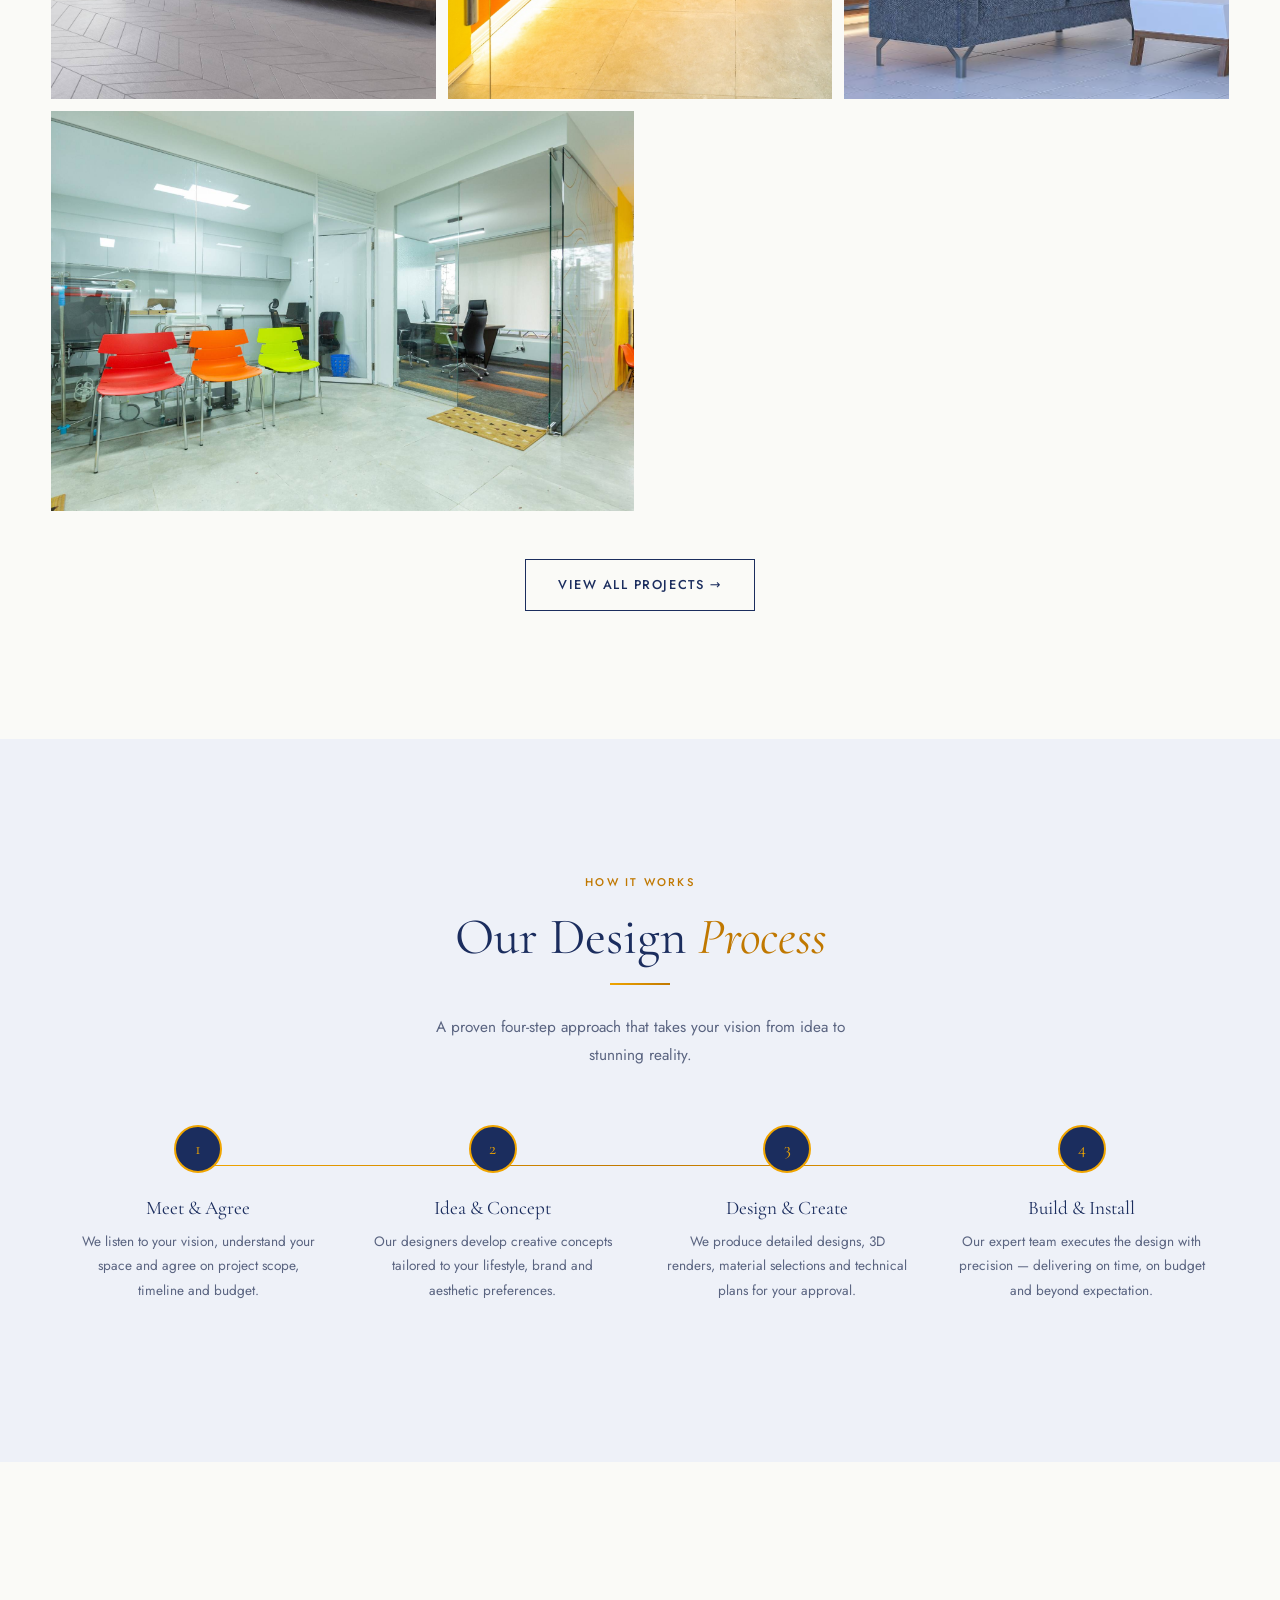
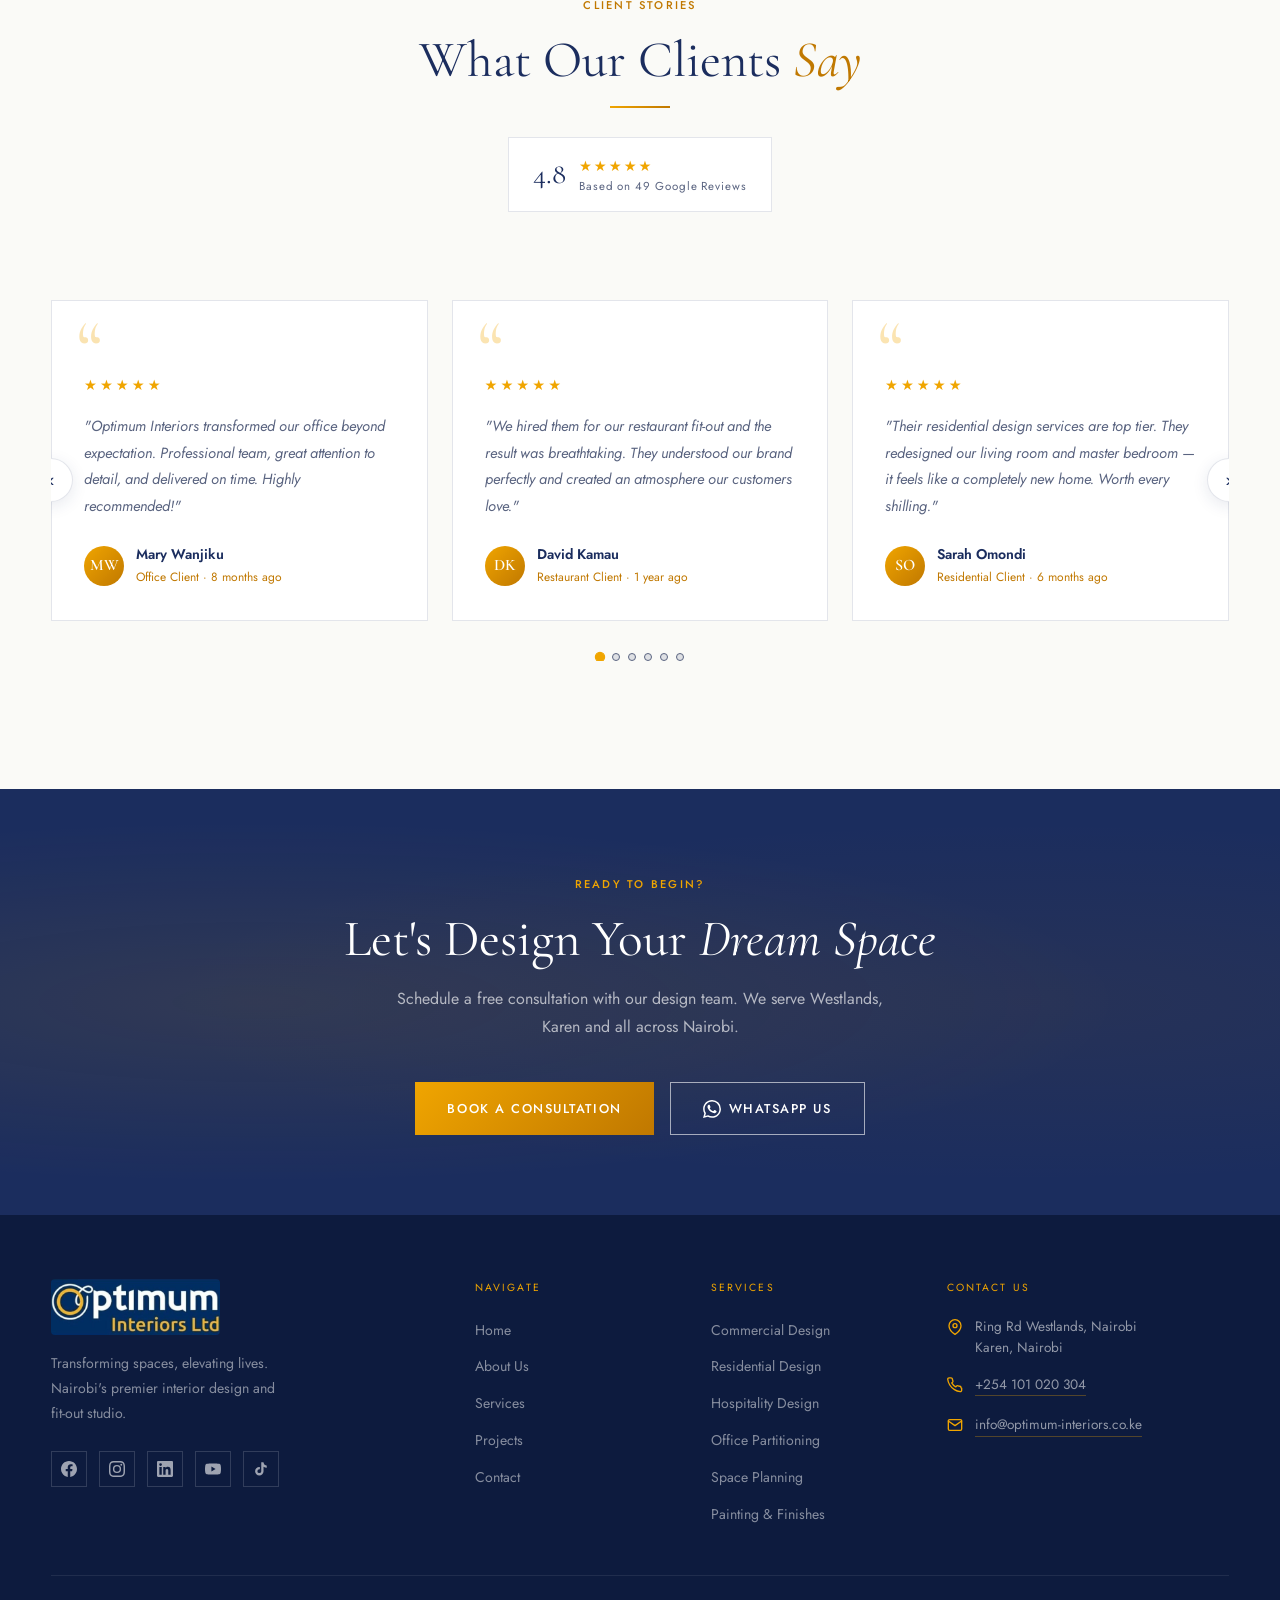
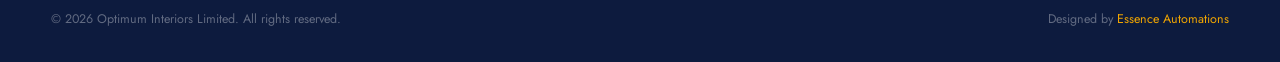
==== commit 9a43fbb3: "Remove Restaurant Interior image from Featured Projects and gallery Co-Authored-By: Claude Opus 4.6 " ====
--- a/index.html
+++ b/index.html
@@ -322,10 +322,6 @@
             <div class="portfolio-item__overlay"><span class="portfolio-item__label">Corporate Space</span></div>
           </div>
           <div class="portfolio-item">
-            <img src="imgs/IMG_20220603_200236_382.webp" alt="Hospitality interior" loading="lazy" />
-            <div class="portfolio-item__overlay"><span class="portfolio-item__label">Hospitality</span></div>
-          </div>
-          <div class="portfolio-item">
             <img src="imgs/IMG-20220204-WA0008.jpg" alt="Interior design project" loading="lazy" />
             <div class="portfolio-item__overlay"><span class="portfolio-item__label">Interior Design</span></div>
           </div>
--- a/styles.css
+++ b/styles.css
@@ -538,9 +538,9 @@
   inset: 0;
   background: linear-gradient(
     135deg,
-    rgba(26,26,24,0.72) 0%,
-    rgba(26,26,24,0.42) 60%,
-    rgba(26,26,24,0.18) 100%
+    rgba(26,26,24,0.85) 0%,
+    rgba(26,26,24,0.60) 60%,
+    rgba(26,26,24,0.40) 100%
   );
 }
 /* respect reduced-motion preference */
@@ -709,7 +709,7 @@
 /* ── Services Grid ── */
 .services-grid {
   display: grid;
-  grid-template-columns: repeat(auto-fill, minmax(300px, 1fr));
+  grid-template-columns: repeat(3, 1fr);
   gap: 2px;
 }
 
@@ -1616,6 +1616,40 @@
 }
 .contact-info-item__text a { color: inherit; transition: color 0.3s; }
 .contact-info-item__text a:hover { color: var(--accent); }
+
+/* GHL Form Skeleton Loader */
+.ghl-skeleton {
+  position: absolute;
+  inset: 0;
+  padding: 1.5rem;
+  background: #f7f4ef;
+  z-index: 1;
+  pointer-events: none;
+}
+.ghl-skeleton__row {
+  height: 48px;
+  border-radius: 6px;
+  margin-bottom: 1rem;
+  background: linear-gradient(90deg, #ece8e0 25%, #e0dbd3 50%, #ece8e0 75%);
+  background-size: 200% 100%;
+  animation: ghlShimmer 1.4s infinite;
+}
+.ghl-skeleton__row--half { width: 48%; display: inline-block; }
+.ghl-skeleton__row--half + .ghl-skeleton__row--half { margin-left: 4%; }
+.ghl-skeleton__btn {
+  height: 48px;
+  width: 50%;
+  border-radius: 6px;
+  margin-top: 0.5rem;
+  background: linear-gradient(90deg, #c4a882 25%, #b89a72 50%, #c4a882 75%);
+  background-size: 200% 100%;
+  animation: ghlShimmer 1.4s infinite;
+  opacity: 0.5;
+}
+@keyframes ghlShimmer {
+  0%   { background-position: 200% 0; }
+  100% { background-position: -200% 0; }
+}
 
 /* Contact Form */
 .contact-form { display: flex; flex-direction: column; gap: 1.2rem; }
@@ -1694,6 +1728,10 @@
   .service-detail.reverse .service-detail__body,
   .service-detail__body   { grid-column: 1; grid-row: 3; }
   .contact-grid { grid-template-columns: 1fr; }
+  .contact-info-card { order: 2; }
+  .reveal-right { order: 1; }
+  .ghl-wrap { overflow: hidden; position: relative; }
+  .ghl-wrap #inline-l16tTdaqvg0CG0wSsarz { margin-top: -60px; }
   .process-steps { grid-template-columns: repeat(2, 1fr); }
   .process-steps::before { display: none; }
 }
